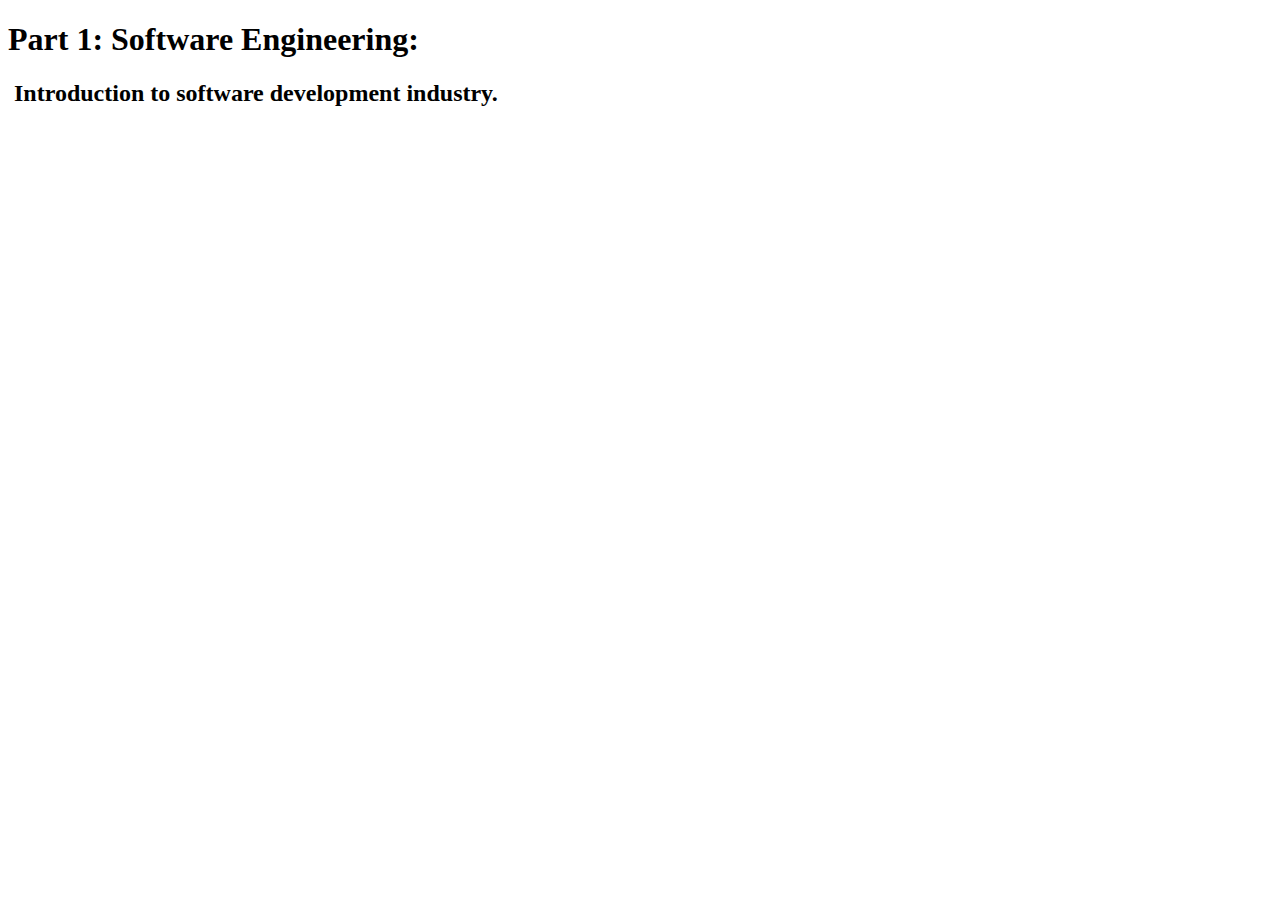
==== index.html @ f9f43bd2 "stuyff" ====
<!DOCTYPE html>
<html lang="en">
  <head>
    <meta charset="UTF-8" />
    <meta name="viewport" content="width=device-width, initial-scale=1.0" />
    <title>Document</title>
  </head>
  <body>
    <!-- Part 1: Software Engineering 6 hrs. -->
    <div>
      <h1>Part 1: Software Engineering: </h1>
      <h2>&nbsp;Introduction to software development industry.</h2>
  </body>
</html>
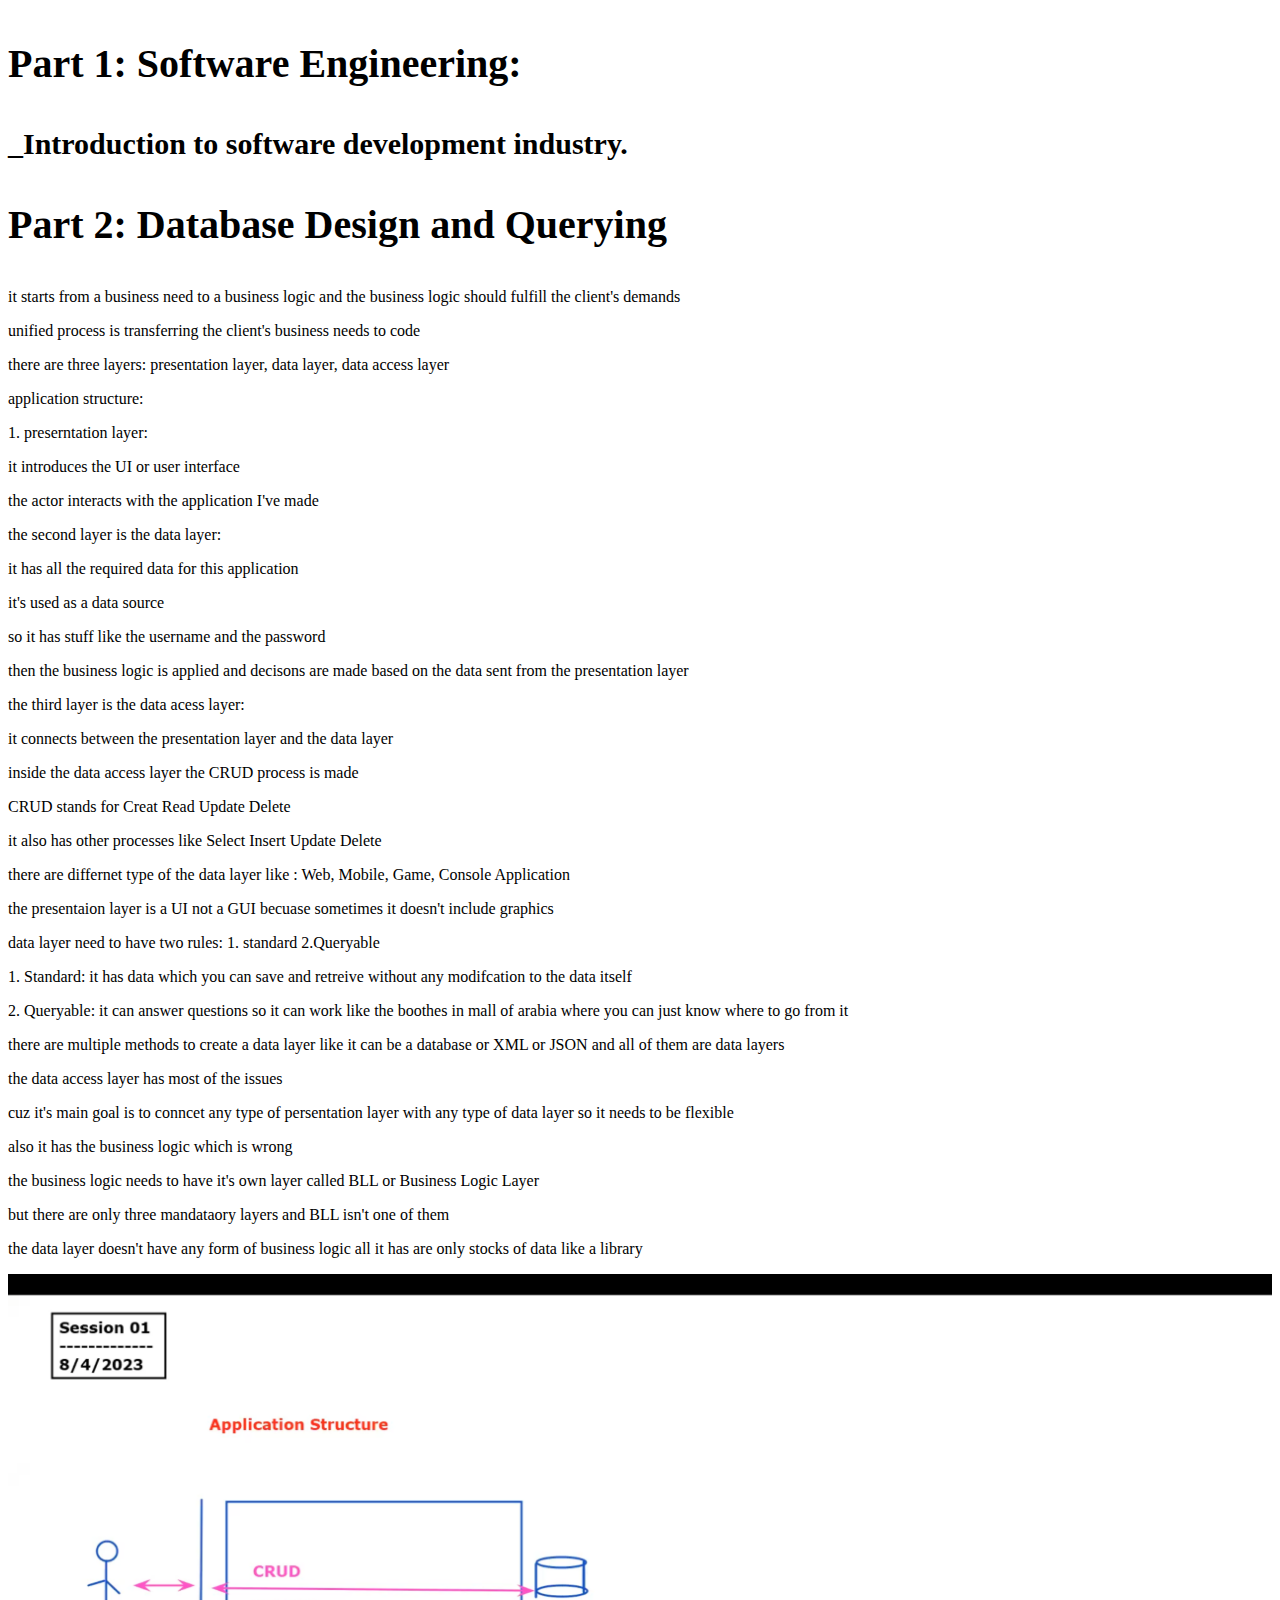
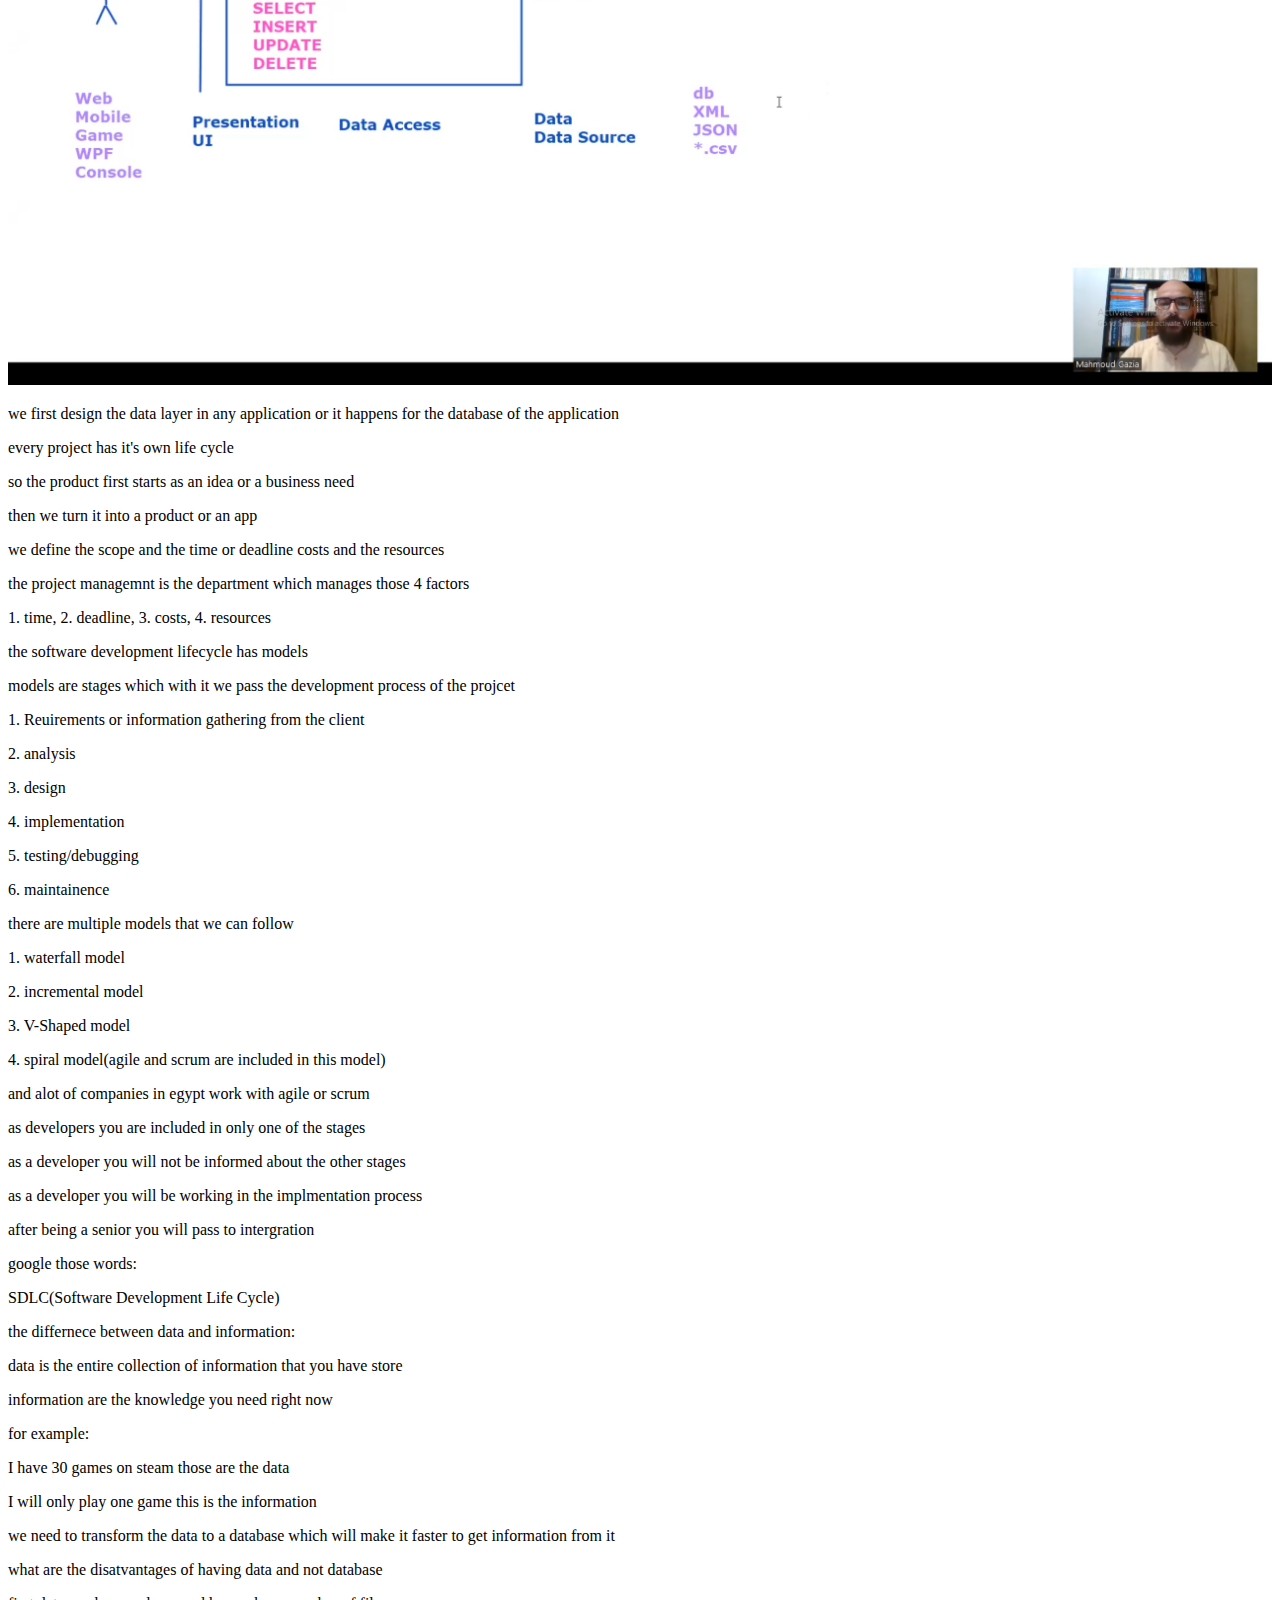
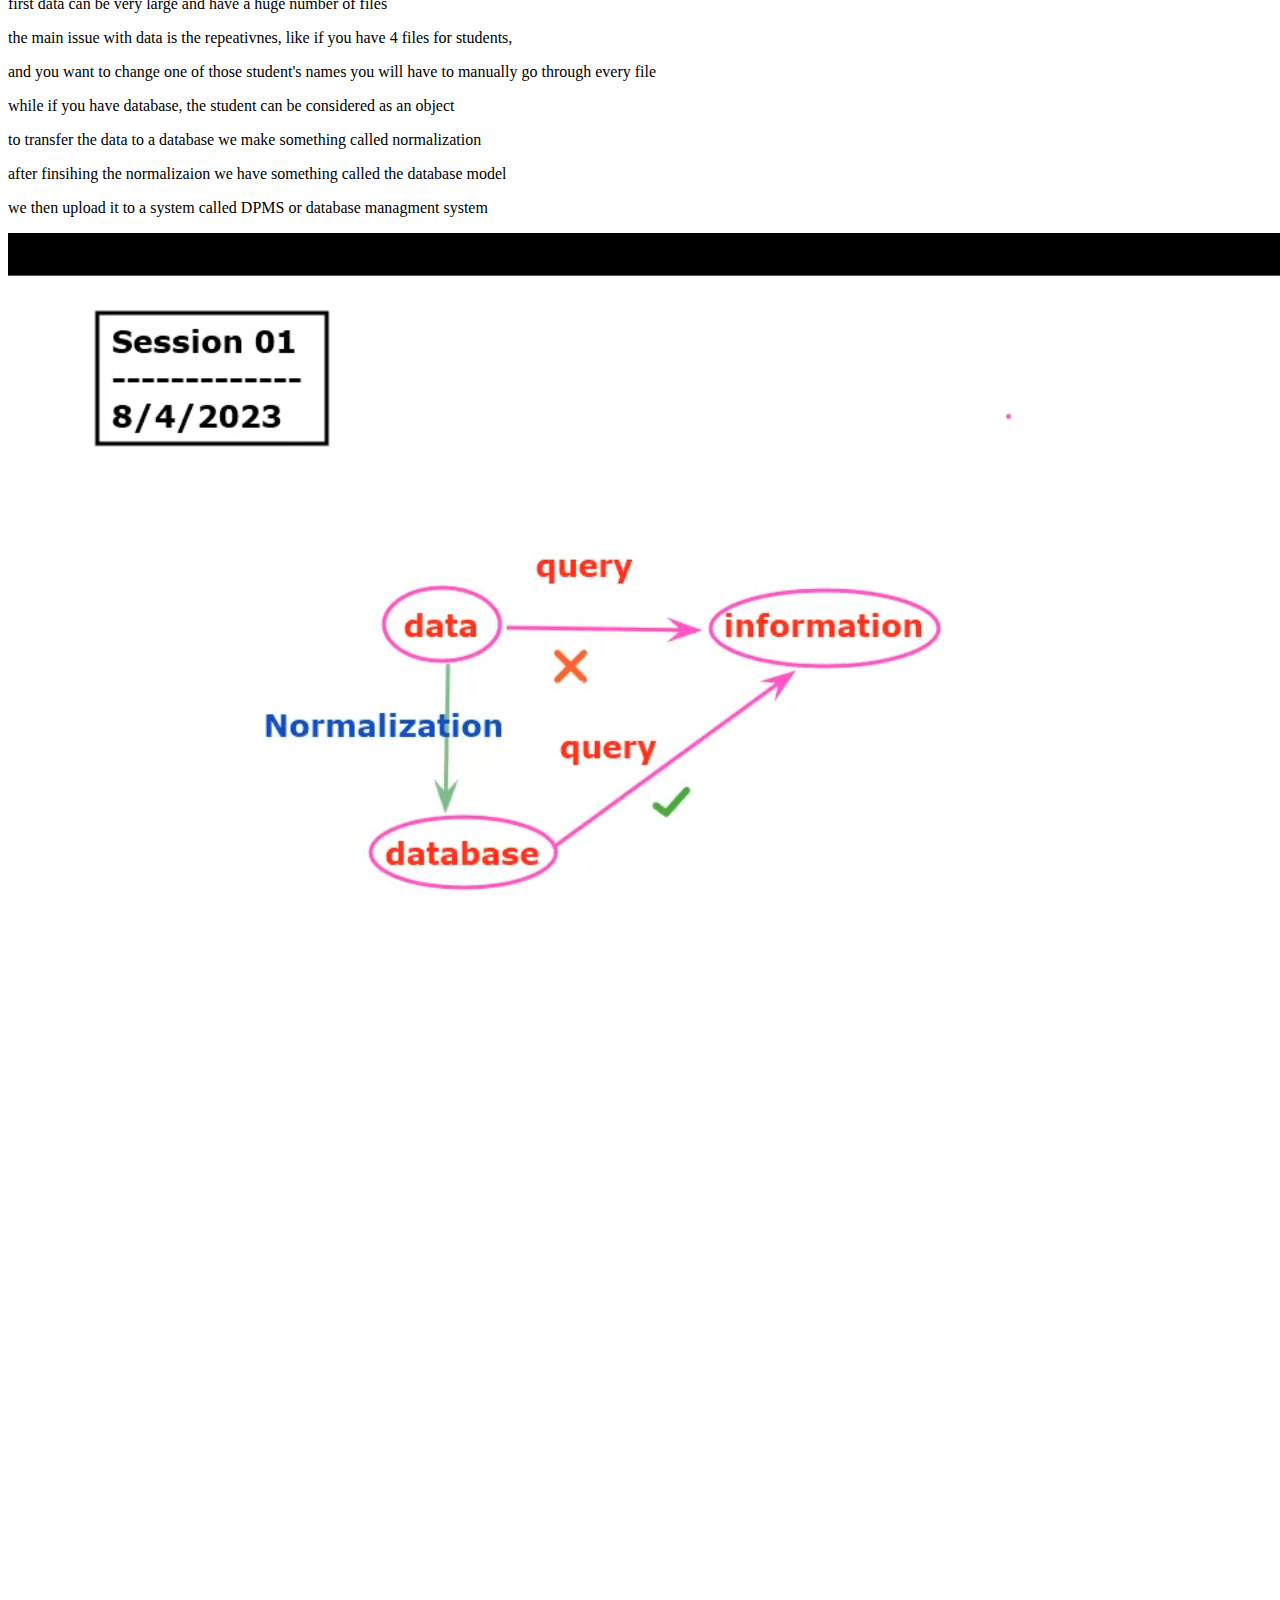
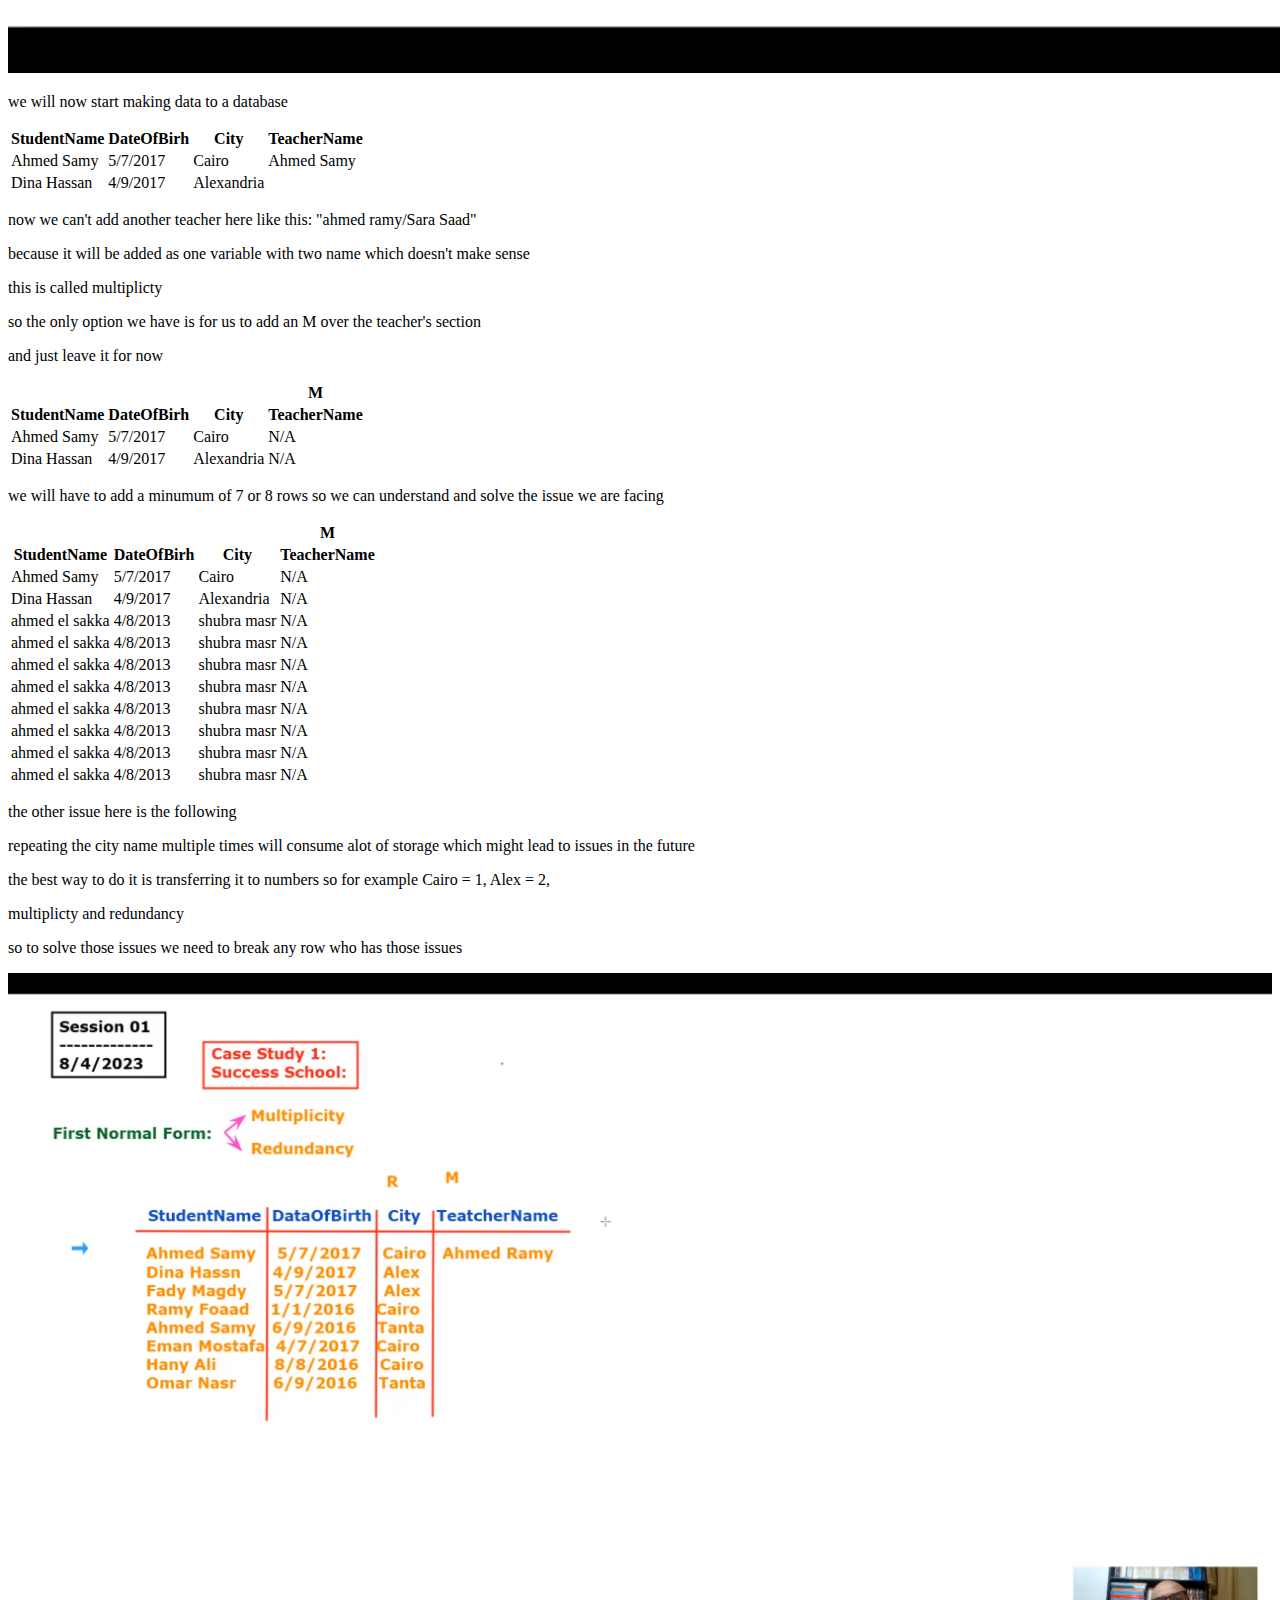
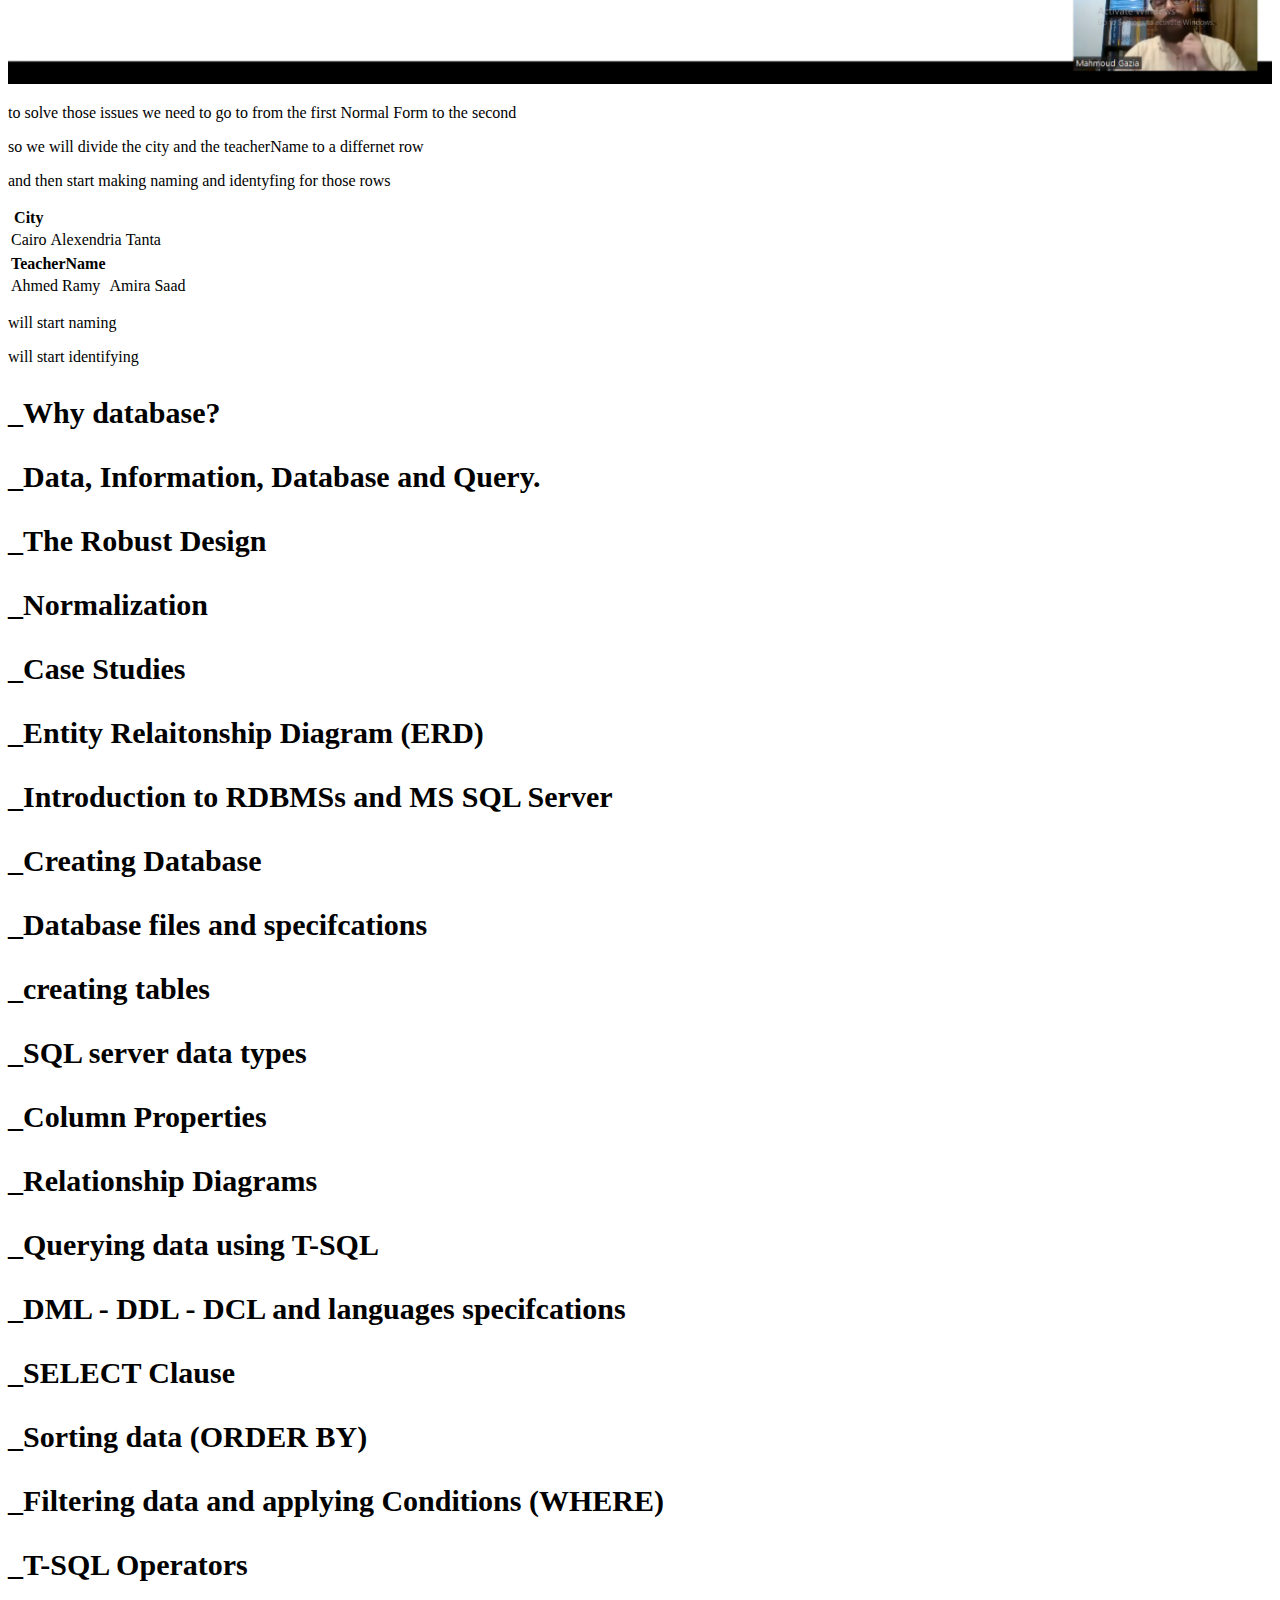
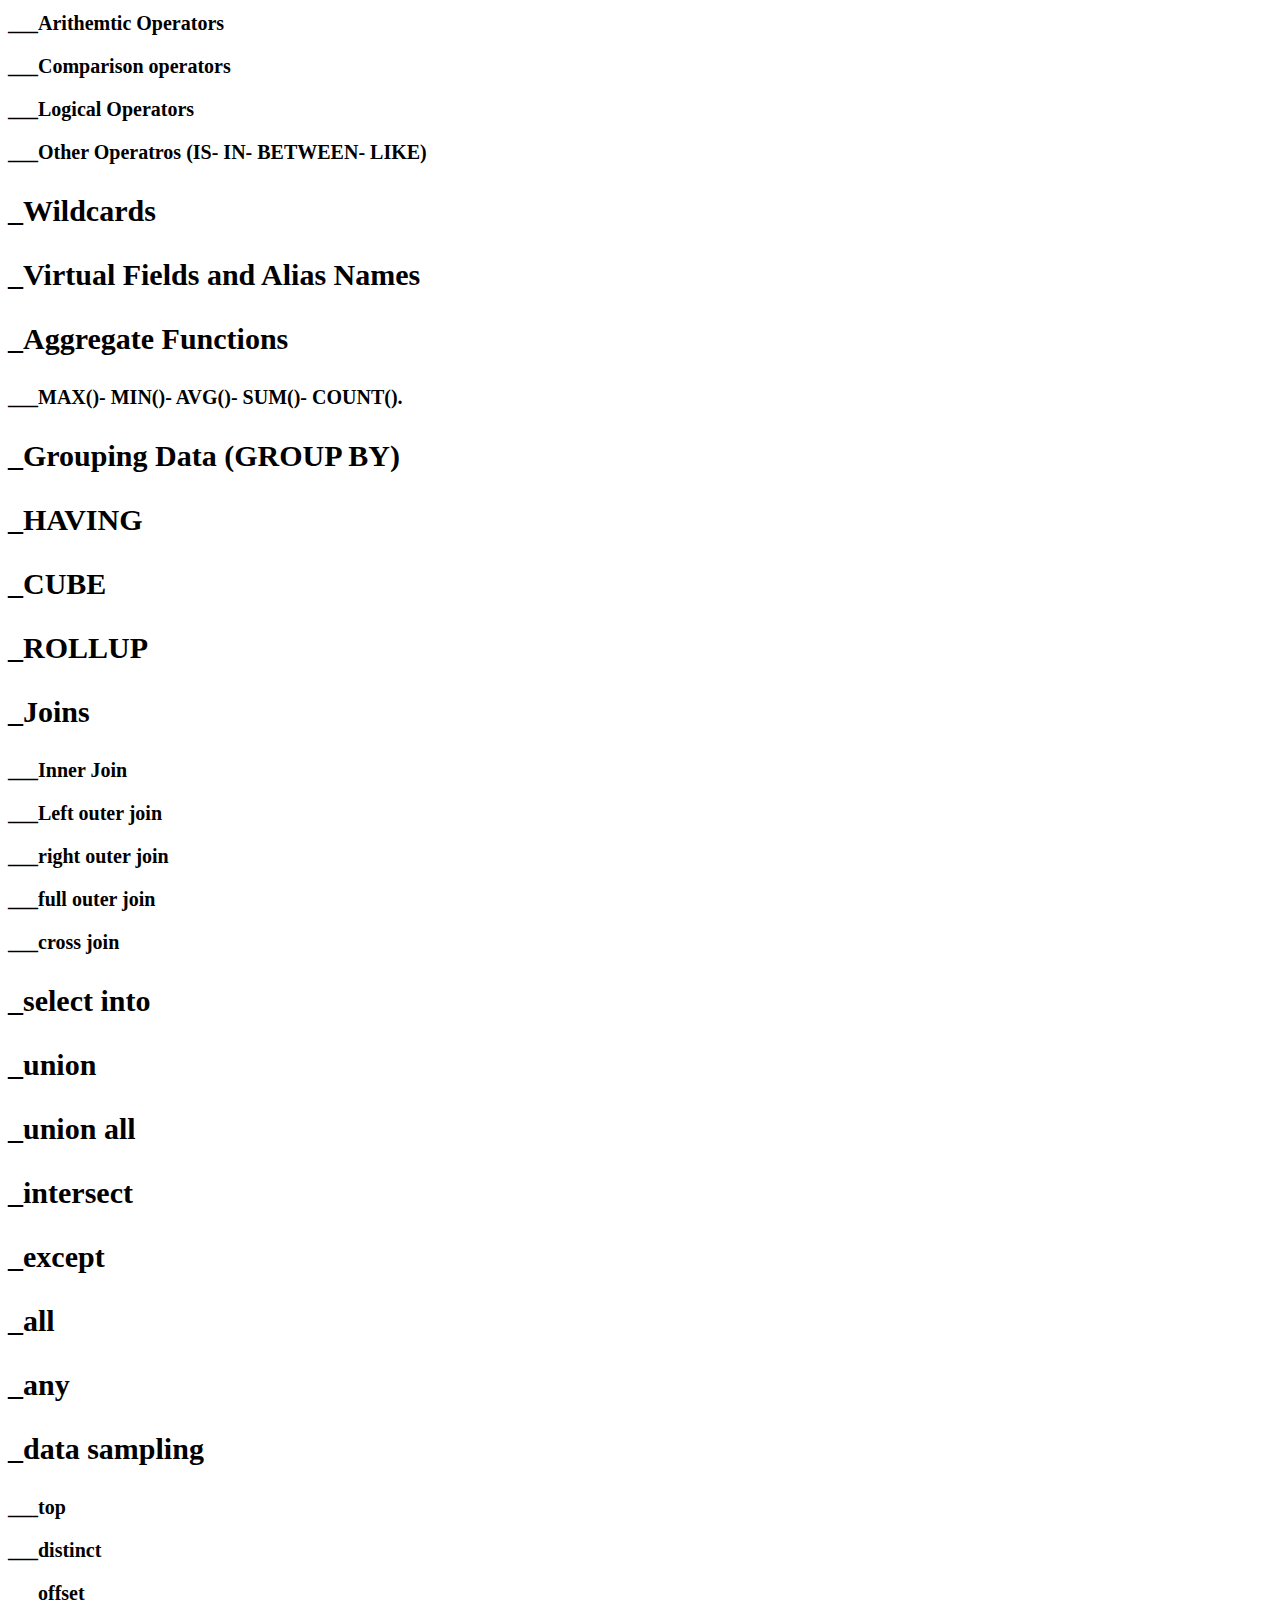
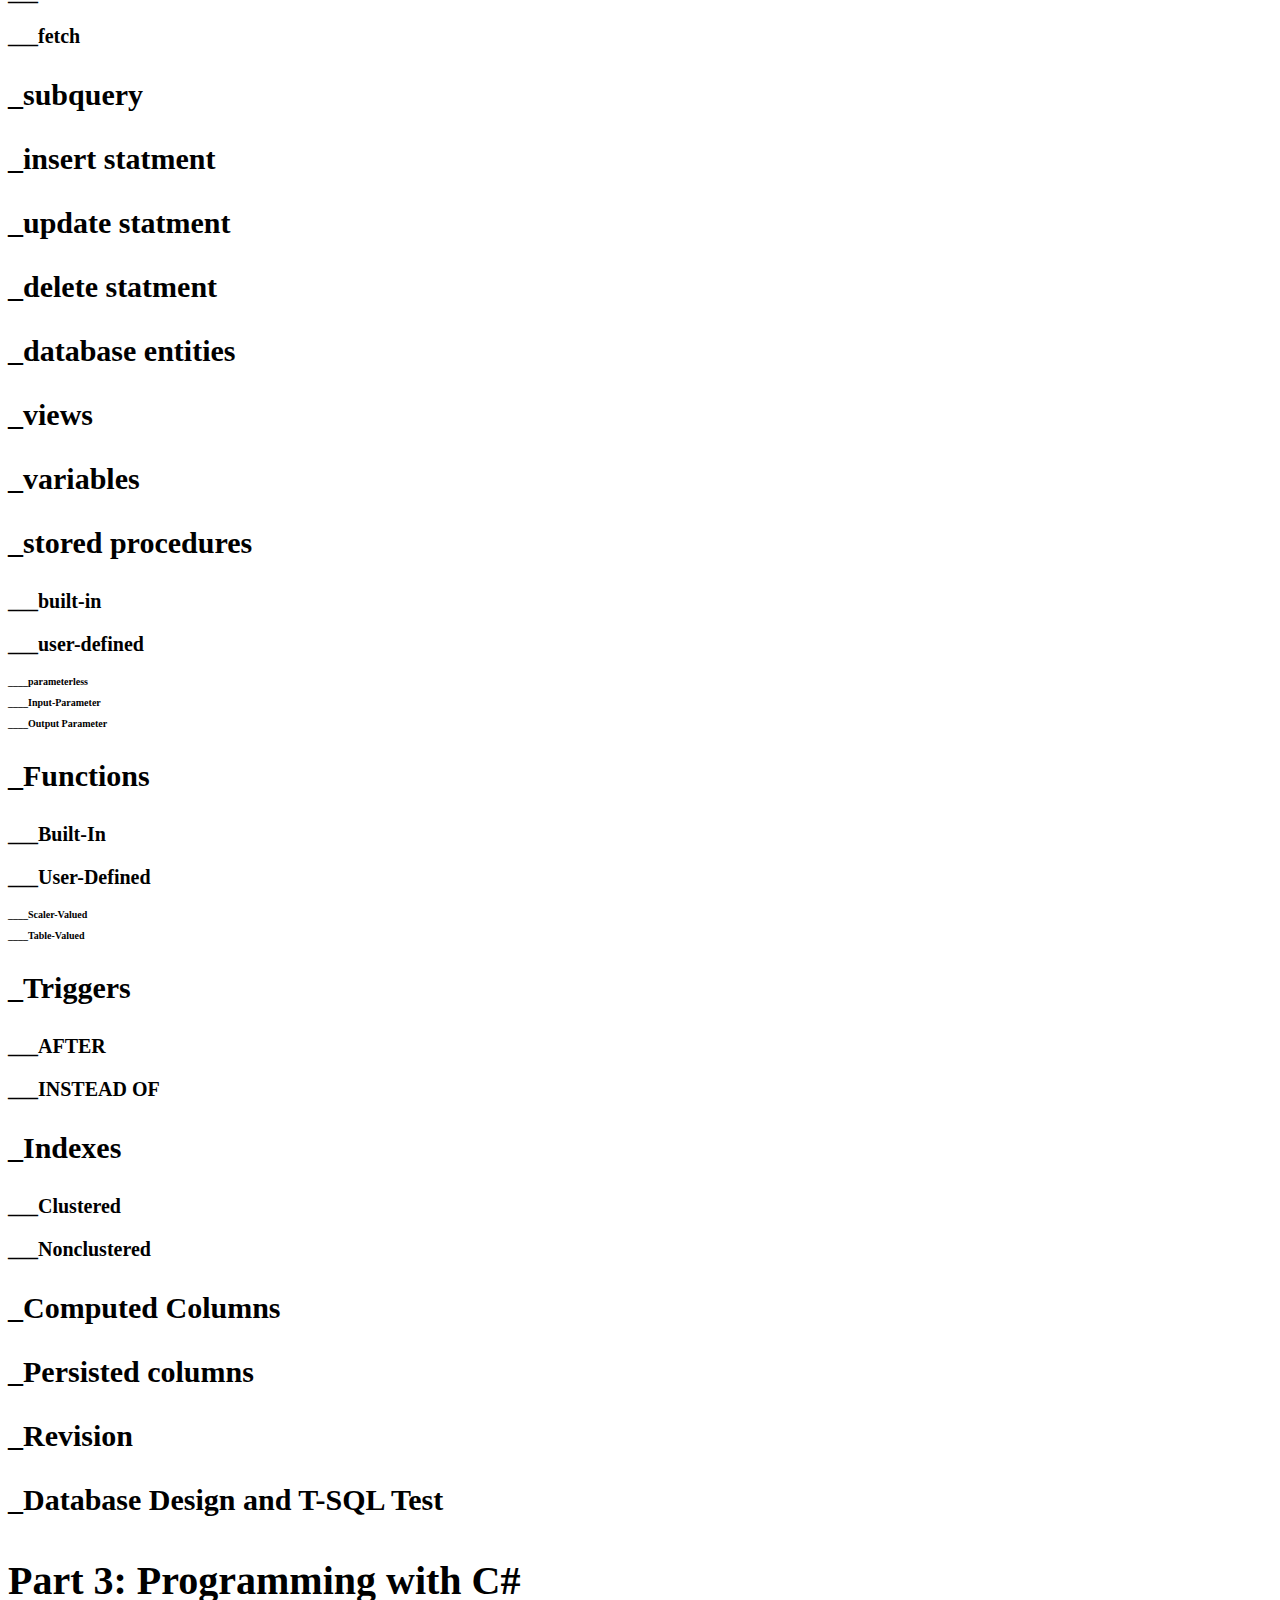
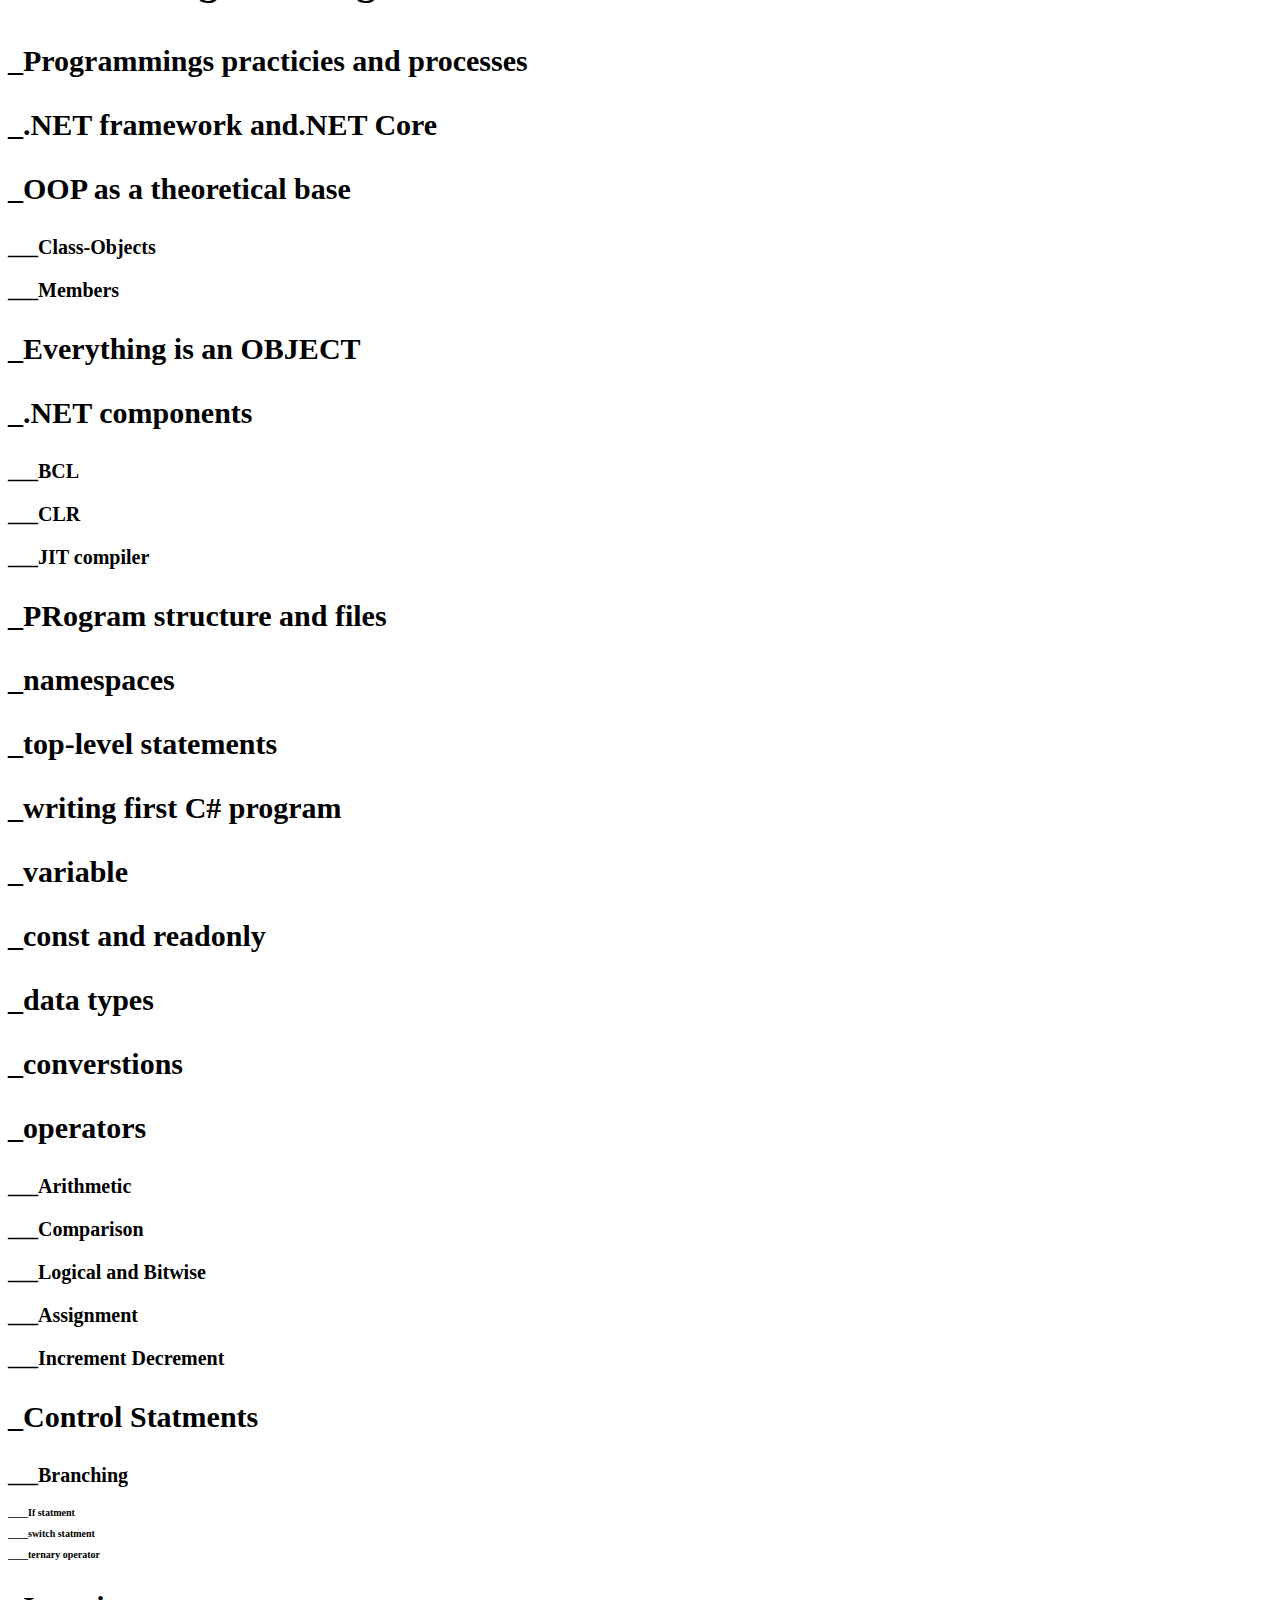
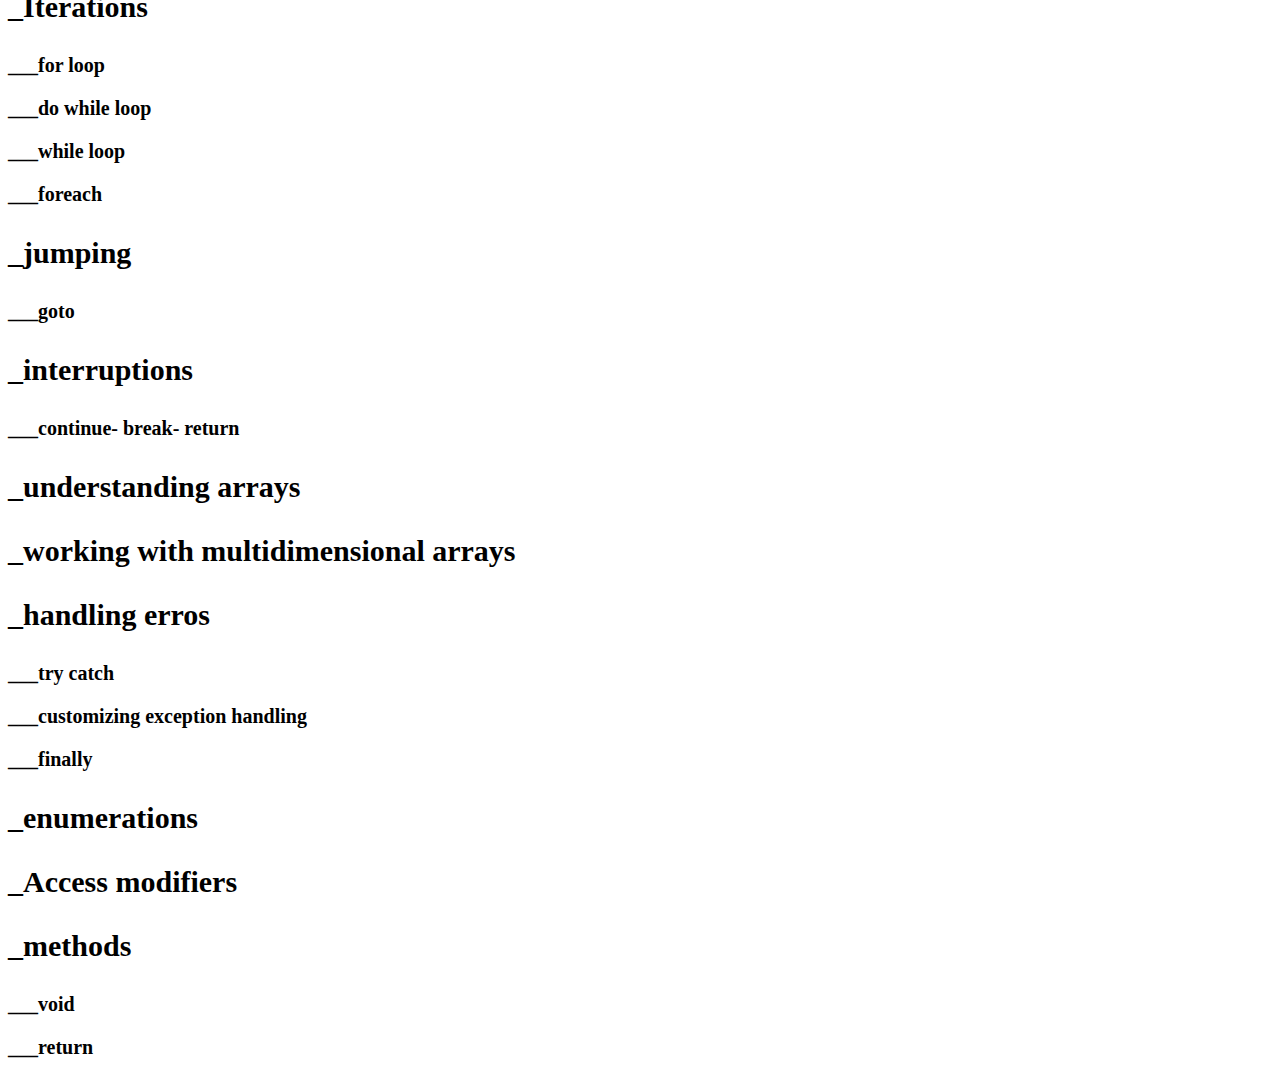
==== commit eccbb8eb: "LEC 2 DONEEE" ====
--- a/index.html
+++ b/index.html
@@ -1,14 +1,380 @@
 <!DOCTYPE html>
 <html lang="en">
-  <head>
-    <meta charset="UTF-8" />
-    <meta name="viewport" content="width=device-width, initial-scale=1.0" />
+
+<head>
+    <meta charset="UTF-8"/>
+    <meta name="viewport" content="width=device-width, initial-scale=1.0"/>
+    <link rel="stylesheet" href="style.css">
     <title>Document</title>
-  </head>
-  <body>
-    <!-- Part 1: Software Engineering 6 hrs. -->
-    <div>
-      <h1>Part 1: Software Engineering: </h1>
-      <h2>&nbsp;Introduction to software development industry.</h2>
-  </body>
-</html>
+</head>
+
+<body>
+<p class="h1">Part 1: Software Engineering:</p class="h1">
+<p class="h2">_Introduction to software development industry.</h2>
+<p class="h1">Part 2: Database Design and Querying</h1>
+<p>it starts from a business need to a business logic and the business logic should fulfill the client's demands</p>
+<p>unified process is transferring the client's business needs to code</p>
+<p>there are three layers: presentation layer, data layer, data access layer </p>
+<p>application structure: </p>
+<p>1. preserntation layer: </p>
+<p>it introduces the UI or user interface</p>
+<p>the actor interacts with the application I've made</p>
+<p>the second layer is the data layer: </p>
+<p>it has all the required data for this application</p>
+<p>it's used as a data source</p>
+<p>so it has stuff like the username and the password</p>
+<p>then the business logic is applied and decisons are made based on the data sent from the presentation layer</p>
+<p>the third layer is the data acess layer: </p>
+<p>it connects between the presentation layer and the data layer</p>
+<p>inside the data access layer the CRUD process is made</p>
+<p> CRUD stands for Creat Read Update Delete</p>
+<p>it also has other processes like Select Insert Update Delete</p>
+<p>there are differnet type of the data layer like : Web, Mobile, Game, Console Application</p>
+<p>the presentaion layer is a UI not a GUI becuase sometimes it doesn't include graphics</p>
+<p>data layer need to have two rules: 1. standard 2.Queryable</p>
+<p>1. Standard: it has data which you can save and retreive without any modifcation to the data itself</p>
+<p>2. Queryable: it can answer questions so it can work like the boothes in mall of arabia where you can just know
+    where
+    to go from it </p>
+<p> there are multiple methods to create a data layer like it can be a database or XML or JSON and all of them are
+    data
+    layers</p>
+<p>the data access layer has most of the issues </p>
+<p>cuz it's main goal is to conncet any type of persentation layer with any type of data layer so it needs to be
+    flexible</p>
+<p>also it has the business logic which is wrong</p>
+<p>the business logic needs to have it's own layer called BLL or Business Logic Layer</p>
+<p>but there are only three mandataory layers and BLL isn't one of them</p>
+<p>the data layer doesn't have any form of business logic all it has are only stocks of data like a library</p>
+<img src="LEC 2 - Screenshot 1.png" alt="an image here" class="image">
+<p>we first design the data layer in any application or it happens for the database of the application </p>
+<p>every project has it's own life cycle</p>
+<p>so the product first starts as an idea or a business need </p>
+<p>then we turn it into a product or an app</p>
+<p>we define the scope and the time or deadline costs and the resources </p>
+<p>the project managemnt is the department which manages those 4 factors</p>
+<p>1. time, 2. deadline, 3. costs, 4. resources</p>
+<p>the software development lifecycle has models </p>
+<p>models are stages which with it we pass the development process of the projcet</p>
+<p>1. Reuirements or information gathering from the client</p>
+<p>2. analysis </p>
+<p>3. design</p>
+<p>4. implementation </p>
+<p>5. testing/debugging</p>
+<p>6. maintainence </p>
+<p>there are multiple models that we can follow </p>
+<p>1. waterfall model</p>
+<p>2. incremental model</p>
+<p>3. V-Shaped model </p>
+<p>4. spiral model(agile and scrum are included in this model) </p>
+<p>and alot of companies in egypt work with agile or scrum</p>
+<p>as developers you are included in only one of the stages </p>
+<p>as a developer you will not be informed about the other stages</p>
+<p>as a developer you will be working in the implmentation process</p>
+<p>after being a senior you will pass to intergration </p>
+<p>google those words: </p>
+<p>SDLC(Software Development Life Cycle)</p>
+<p> the differnece between data and information: </p>
+<p>data is the entire collection of information that you have store</p>
+<p>information are the knowledge you need right now</p>
+<p>for example: </p>
+<p>I have 30 games on steam those are the data</p>
+<p>I will only play one game this is the information</p>
+<p>we need to transform the data to a database which will make it faster to get information from it </p>
+<p>what are the disatvantages of having data and not database</p>
+<p>first data can be very large and have a huge number of files</p>
+<p> the main issue with data is the repeativnes, like if you have 4 files for students, </p>
+<p>and you want to change one of those student's names you will have to manually go through every file</p>
+<p>while if you have database, the student can be considered as an object </p>
+<p>to transfer the data to a database we make something called normalization </p>
+<p>after finsihing the normalizaion we have something called the database model</p>
+<p>we then upload it to a system called DPMS or database managment system </p>
+<img src="LEC 2 - Screenshot 2.png" alt="">
+<p>we will now start making data to a database </p>
+<table>
+    <tr>
+        <th>StudentName</th>
+        <th>DateOfBirh</th>
+        <th>City</th>
+        <th>TeacherName</th>
+    </tr>
+    <tr>
+        <td>Ahmed Samy</td>
+        <td>5/7/2017</td>
+        <td>Cairo</td>
+        <td>Ahmed Samy</td>
+    </tr>
+    <tr>
+        <td>Dina Hassan</td>
+        <td>4/9/2017</td>
+        <td>Alexandria</td>
+
+    </tr>
+</table>
+<p>now we can't add another teacher here like this: "ahmed ramy/Sara Saad"</p>
+<p>because it will be added as one variable with two name which doesn't make sense</p>
+<p>this is called multiplicty</p>
+<p>so the only option we have is for us to add an M over the teacher's section </p>
+<p>and just leave it for now</p>
+<table>
+    <tr>
+        <th></th>
+        <th></th>
+        <th></th>
+        <th>M</th>
+    </tr>
+    <tr>
+        <th>StudentName</th>
+        <th>DateOfBirh</th>
+        <th>City</th>
+        <th>TeacherName</th>
+    </tr>
+    <tr>
+        <td>Ahmed Samy</td>
+        <td>5/7/2017</td>
+        <td>Cairo</td>
+        <td>N/A</td>
+    </tr>
+    <tr>
+        <td>Dina Hassan</td>
+        <td>4/9/2017</td>
+        <td>Alexandria</td>
+        <td>N/A</td>
+    </tr>
+</table>
+<p>we will have to add a minumum of 7 or 8 rows so we can understand and solve the issue we are facing</p>
+<table>
+    <tr>
+        <th></th>
+        <th></th>
+        <th></th>
+        <th>M</th>
+    </tr>
+    <tr>
+        <th>StudentName</th>
+        <th>DateOfBirh</th>
+        <th>City</th>
+        <th>TeacherName</th>
+    </tr>
+    <tr>
+        <td>Ahmed Samy</td>
+        <td>5/7/2017</td>
+        <td>Cairo</td>
+        <td>N/A</td>
+    </tr>
+    <tr>
+        <td>Dina Hassan</td>
+        <td>4/9/2017</td>
+        <td>Alexandria</td>
+        <td>N/A</td>
+    </tr>
+    <tr>
+        <td>ahmed el sakka</td>
+        <td>4/8/2013</td>
+        <td>shubra masr</td>
+        <td>N/A</td>
+    </tr>
+    <tr>
+        <td>ahmed el sakka</td>
+        <td>4/8/2013</td>
+        <td>shubra masr</td>
+        <td>N/A</td>
+    </tr>
+    <tr>
+        <td>ahmed el sakka</td>
+        <td>4/8/2013</td>
+        <td>shubra masr</td>
+        <td>N/A</td>
+    </tr>
+    <tr>
+        <td>ahmed el sakka</td>
+        <td>4/8/2013</td>
+        <td>shubra masr</td>
+        <td>N/A</td>
+    </tr>
+    <tr>
+        <td>ahmed el sakka</td>
+        <td>4/8/2013</td>
+        <td>shubra masr</td>
+        <td>N/A</td>
+    </tr>
+    <tr>
+        <td>ahmed el sakka</td>
+        <td>4/8/2013</td>
+        <td>shubra masr</td>
+        <td>N/A</td>
+    </tr>
+    <tr>
+        <td>ahmed el sakka</td>
+        <td>4/8/2013</td>
+        <td>shubra masr</td>
+        <td>N/A</td>
+    </tr>
+    <tr>
+        <td>ahmed el sakka</td>
+        <td>4/8/2013</td>
+        <td>shubra masr</td>
+        <td>N/A</td>
+    </tr>
+</table>
+<p>the other issue here is the following</p>
+<p>repeating the city name multiple times will consume alot of storage which might lead to issues in the future</p>
+<p>the best way to do it is transferring it to numbers so for example Cairo = 1, Alex = 2, </p>
+<p>multiplicty and redundancy</p>
+<p>so to solve those issues we need to break any row who has those issues </p>
+<img src="LEC 2 - Screenshot 3.png" alt="an image here" class="image">
+<p>to solve those issues we need to go to from the first Normal Form to the second</p>
+<p>so we will divide the city and the teacherName to a differnet row</p>
+<p>and then start making naming and identyfing for those rows</p>
+<table>
+    <tr>
+        <th>City</th>
+    </tr>
+    <tr>
+        <td>Cairo</td>
+        <td>Alexendria</td>
+        <td>Tanta</td>
+    </tr>
+</table>
+<table>
+    <tr>
+        <th>TeacherName</th>
+    </tr>
+    <tr>
+        <td>Ahmed Ramy</td>
+        <td>Amira Saad</td>
+    </tr>
+</table>
+<p>will start naming </p>
+<p>will start identifying </p>
+<!-- break -->
+<p class="h2">_Why database?</h2>
+<p class="h2">_Data, Information, Database and Query.</h2>
+<p class="h2">_The Robust Design</h2>
+<p class="h2">_Normalization</h2>
+<p class="h2">_Case Studies</h2>
+<p class="h2">_Entity Relaitonship Diagram (ERD)</h2>
+<p class="h2">_Introduction to RDBMSs and MS SQL Server</h2>
+<p class="h2">_Creating Database</h2>
+<p class="h2">_Database files and specifcations</h2>
+<p class="h2">_creating tables</h2>
+<p class="h2">_SQL server data types</h2>
+<p class="h2">_Column Properties</h2>
+<p class="h2">_Relationship Diagrams</h2>
+<p class="h2">_Querying data using T-SQL</h2>
+<p class="h2">_DML - DDL - DCL and languages specifcations</h2>
+<p class="h2">_SELECT Clause</h2>
+<p class="h2">_Sorting data (ORDER BY)</h2>
+<p class="h2">_Filtering data and applying Conditions (WHERE)</h2>
+<p class="h2">_T-SQL Operators</h2>
+<p class="h3">___Arithemtic Operators</h3>
+<p class="h3">___Comparison operators</h3>
+<p class="h3">___Logical Operators</h3>
+<p class="h3">___Other Operatros (IS- IN- BETWEEN- LIKE)</h3>
+<p class="h2">_Wildcards</h2>
+<p class="h2">_Virtual Fields and Alias Names</h2>
+<p class="h2">_Aggregate Functions</h2>
+<p class="h3">___MAX()- MIN()- AVG()- SUM()- COUNT().</h3>
+<p class="h2">_Grouping Data (GROUP BY)</h2>
+<p class="h2">_HAVING</h2>
+<p class="h2">_CUBE</h2>
+<p class="h2">_ROLLUP</h2>
+<p class="h2">_Joins</h2>
+<p class="h3">___Inner Join</h3>
+<p class="h3">___Left outer join</h3>
+<p class="h3">___right outer join</h3>
+<p class="h3">___full outer join</h3>
+<p class="h3">___cross join</h3>
+<p class="h2">_select into</h2>
+<p class="h2">_union</h2>
+<p class="h2">_union all</h2>
+<p class="h2">_intersect</h2>
+<p class="h2">_except</h2>
+<p class="h2">_all</h2>
+<p class="h2">_any</h2>
+<p class="h2">_data sampling</h2>
+<p class="h3">___top</h3>
+<p class="h3">___distinct</h3>
+<p class="h3">___offset</h3>
+<p class="h3">___fetch</h3>
+<p class="h2">_subquery</h2>
+<p class="h2">_insert statment</h2>
+<p class="h2">_update statment</h2>
+<p class="h2">_delete statment</h2>
+<p class="h2">_database entities</h2>
+<p class="h2">_views</h2>
+<p class="h2">_variables</h2>
+<p class="h2">_stored procedures</h2>
+<p class="h3">___built-in</h3>
+<p class="h3">___user-defined</h3>
+<p class="h4">____parameterless</h4>
+<p class="h4">____Input-Parameter</h4>
+<p class="h4">____Output Parameter</h4>
+<p class="h2">_Functions</h2>
+<p class="h3">___Built-In</h3>
+<p class="h3">___User-Defined</h3>
+<p class="h4">____Scaler-Valued</h4>
+<p class="h4">____Table-Valued</h4>
+<p class="h2">_Triggers</h2>
+<p class="h3">___AFTER</h3>
+<p class="h3">___INSTEAD OF</h3>
+<p class="h2">_Indexes</h2>
+<p class="h3">___Clustered</h3>
+<p class="h3">___Nonclustered</h3>
+<p class="h2">_Computed Columns</h2>
+<p class="h2">_Persisted columns</h2>
+<p class="h2">_Revision</h2>
+<p class="h2">_Database Design and T-SQL Test</h2>
+<p class="h1">Part 3: Programming with C#</h1>
+<p class="h2">_Programmings practicies and processes</h2>
+<p class="h2">_.NET framework and.NET Core</h2>
+<p class="h2">_OOP as a theoretical base</h2>
+<p class="h3">___Class-Objects</h3>
+<p class="h3">___Members</h3>
+<p class="h2">_Everything is an OBJECT</h2>
+<p class="h2">_.NET components</h2>
+<p class="h3">___BCL</h3>
+<p class="h3">___CLR</h3>
+<p class="h3">___JIT compiler</h3>
+<p class="h2">_PRogram structure and files</h2>
+<p class="h2">_namespaces</h2>
+<p class="h2">_top-level statements</h2>
+<p class="h2">_writing first C# program</h2>
+<p class="h2">_variable</h2>
+<p class="h2">_const and readonly</h2>
+<p class="h2">_data types</h2>
+<p class="h2">_converstions</h2>
+<p class="h2">_operators</h2>
+<p class="h3">___Arithmetic</h3>
+<p class="h3">___Comparison</h3>
+<p class="h3">___Logical and Bitwise</h3>
+<p class="h3">___Assignment</h3>
+<p class="h3">___Increment Decrement</h3>
+<p class="h2">_Control Statments</h2>
+<p class="h3">___Branching</h3>
+<p class="h4">____If statment</h4>
+<p class="h4">____switch statment</h4>
+<p class="h4">____ternary operator</h4>
+<p class="h2">_Iterations</h2>
+<p class="h3">___for loop</h3>
+<p class="h3">___do while loop</h3>
+<p class="h3">___while loop</h3>
+<p class="h3">___foreach</h3>
+<p class="h2">_jumping</h2>
+<p class="h3">___goto</h3>
+<p class="h2">_interruptions</h2>
+<p class="h3">___continue- break- return</h3>
+<p class="h2">_understanding arrays</h2>
+<p class="h2">_working with multidimensional arrays</h2>
+<p class="h2">_handling erros</h2>
+<p class="h3">___try catch</h3>
+<p class="h3">___customizing exception handling</h3>
+<p class="h3">___finally</h3>
+<p class="h2">_enumerations</h2>
+<p class="h2">_Access modifiers</h2>
+<p class="h2">_methods</h2>
+<p class="h3">___void</h3>
+<p class="h3">___return</h3>
+</body>
+
+</html>--- a/style.css
+++ b/style.css
@@ -0,0 +1,21 @@
+.h1 {
+  font-weight: bold;
+  font-size: 40px;
+}
+.h2 {
+  font-weight: bold;
+  font-size: 30px;
+}
+.h3 {
+  font-weight: bold;
+  font-size: 20px;
+}
+.h4 {
+  font-weight: bold;
+  font-size: 10px;
+}
+
+.image {
+  width: 100%;
+  height: auto;
+}
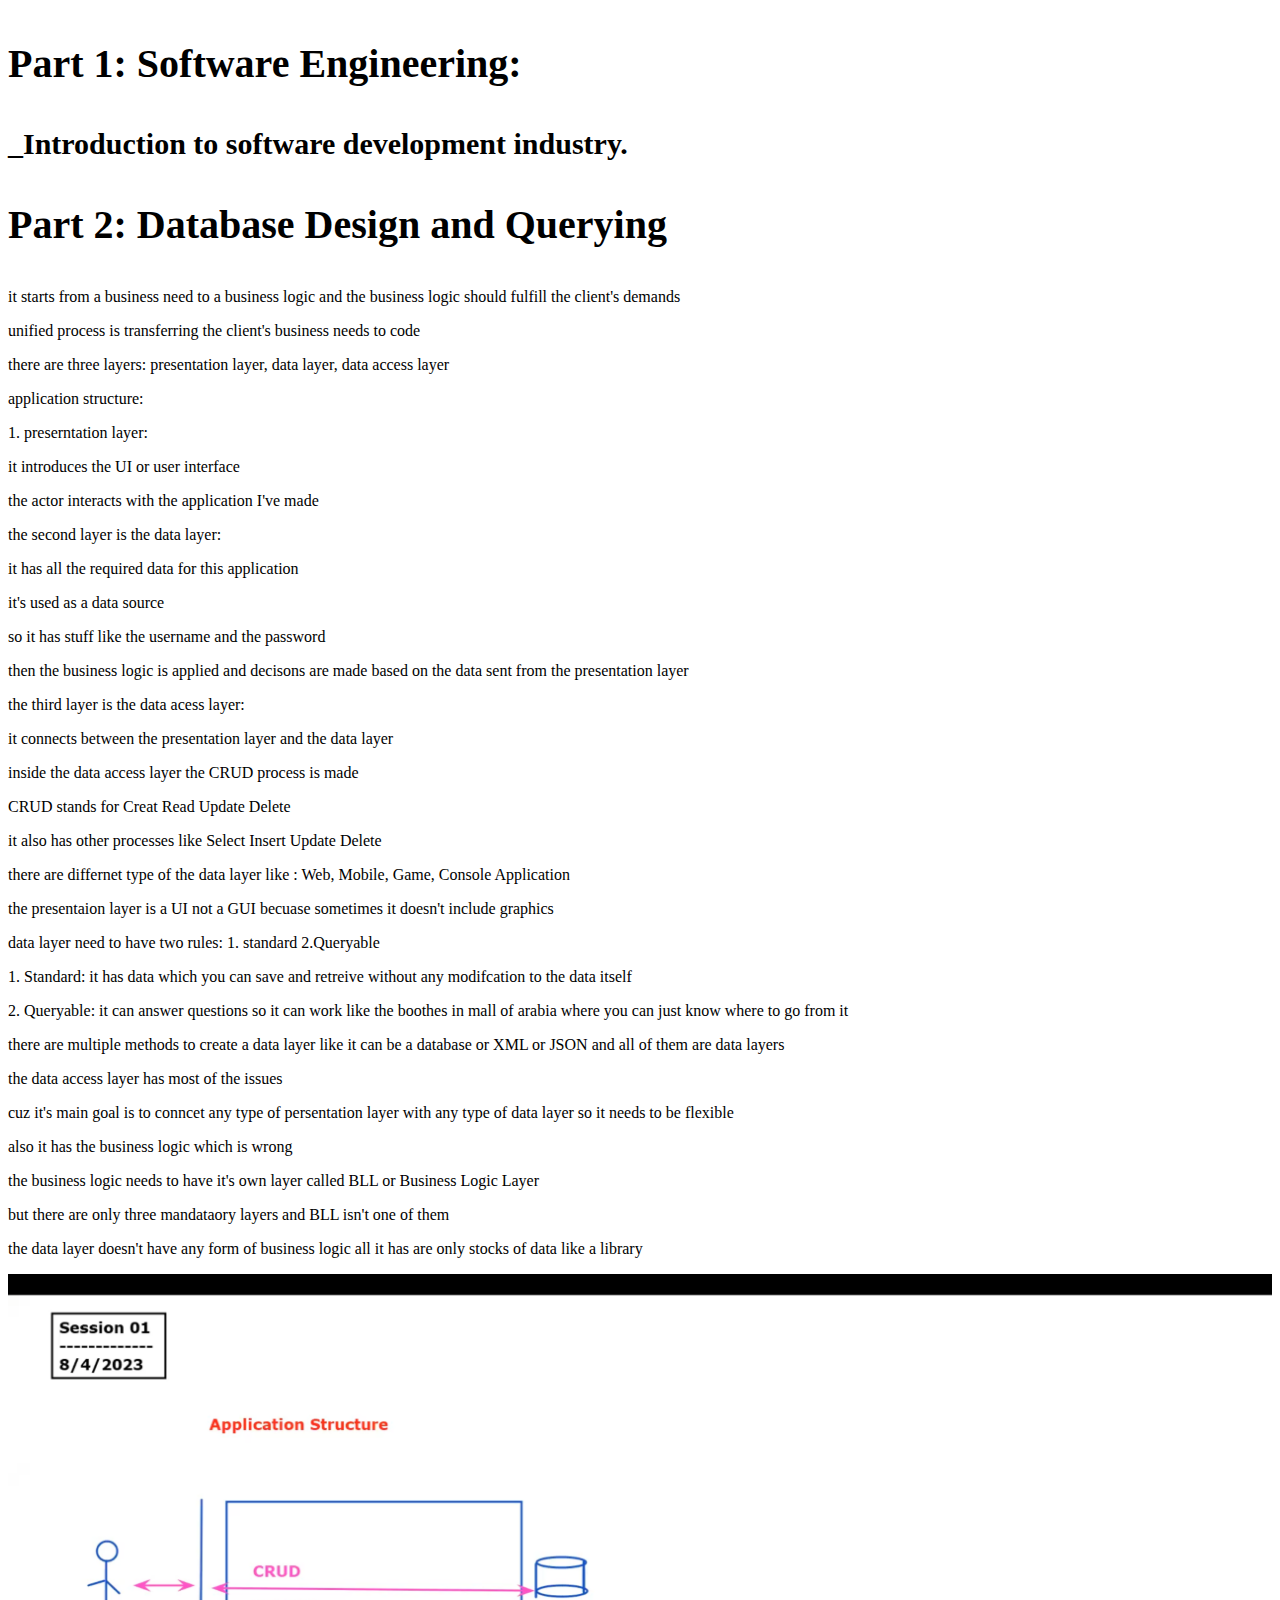
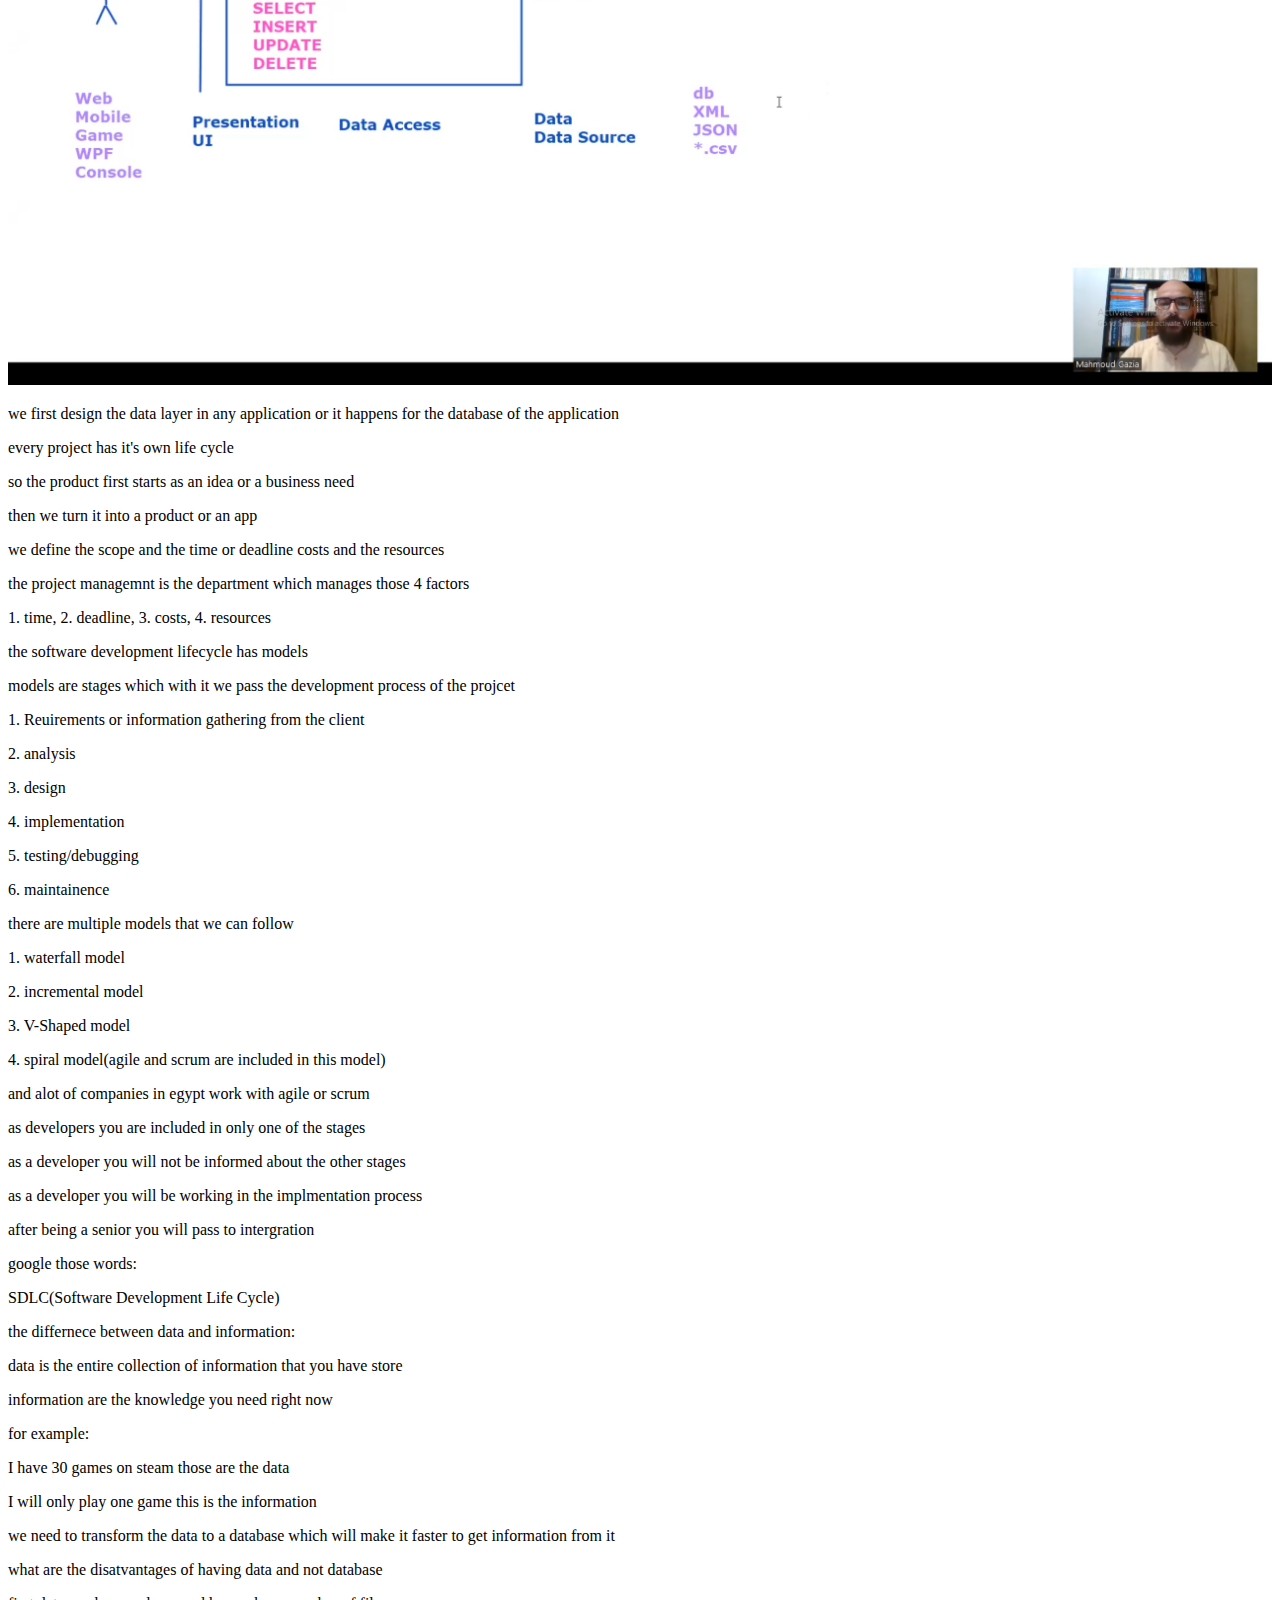
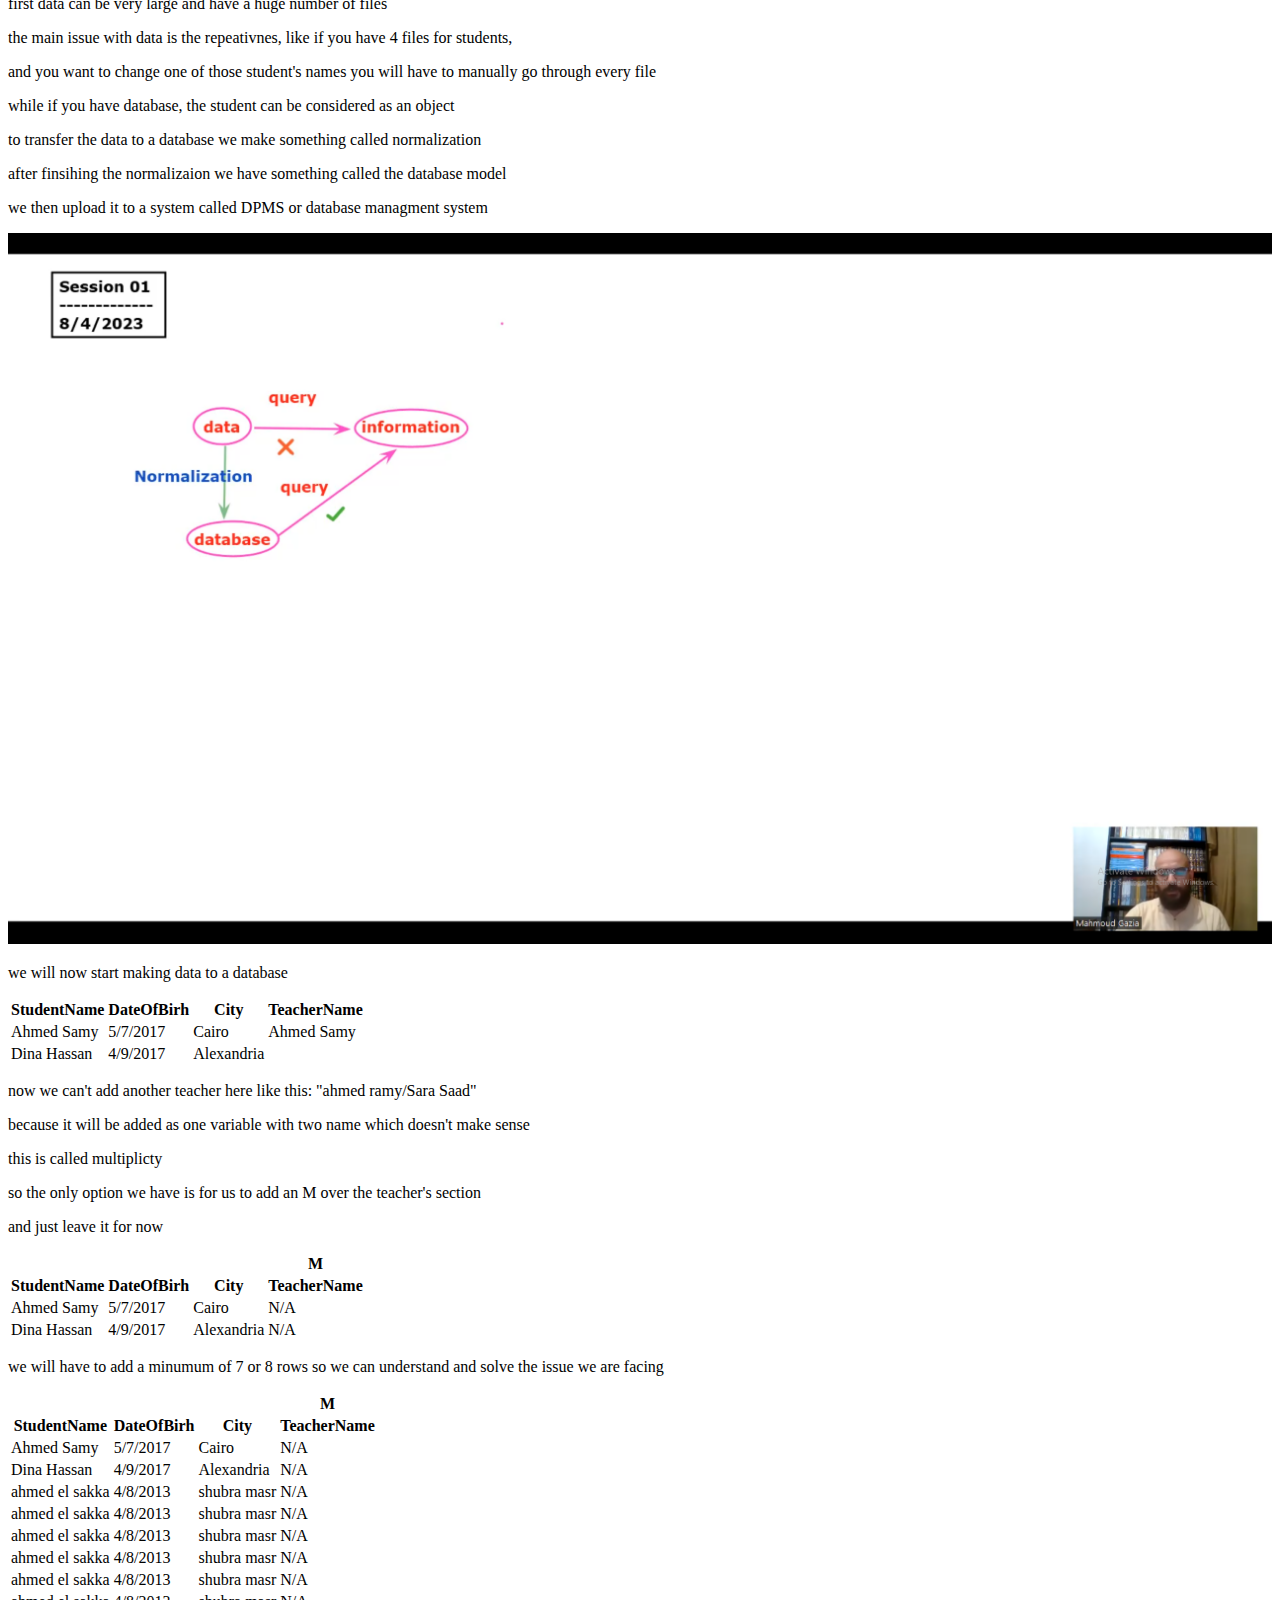
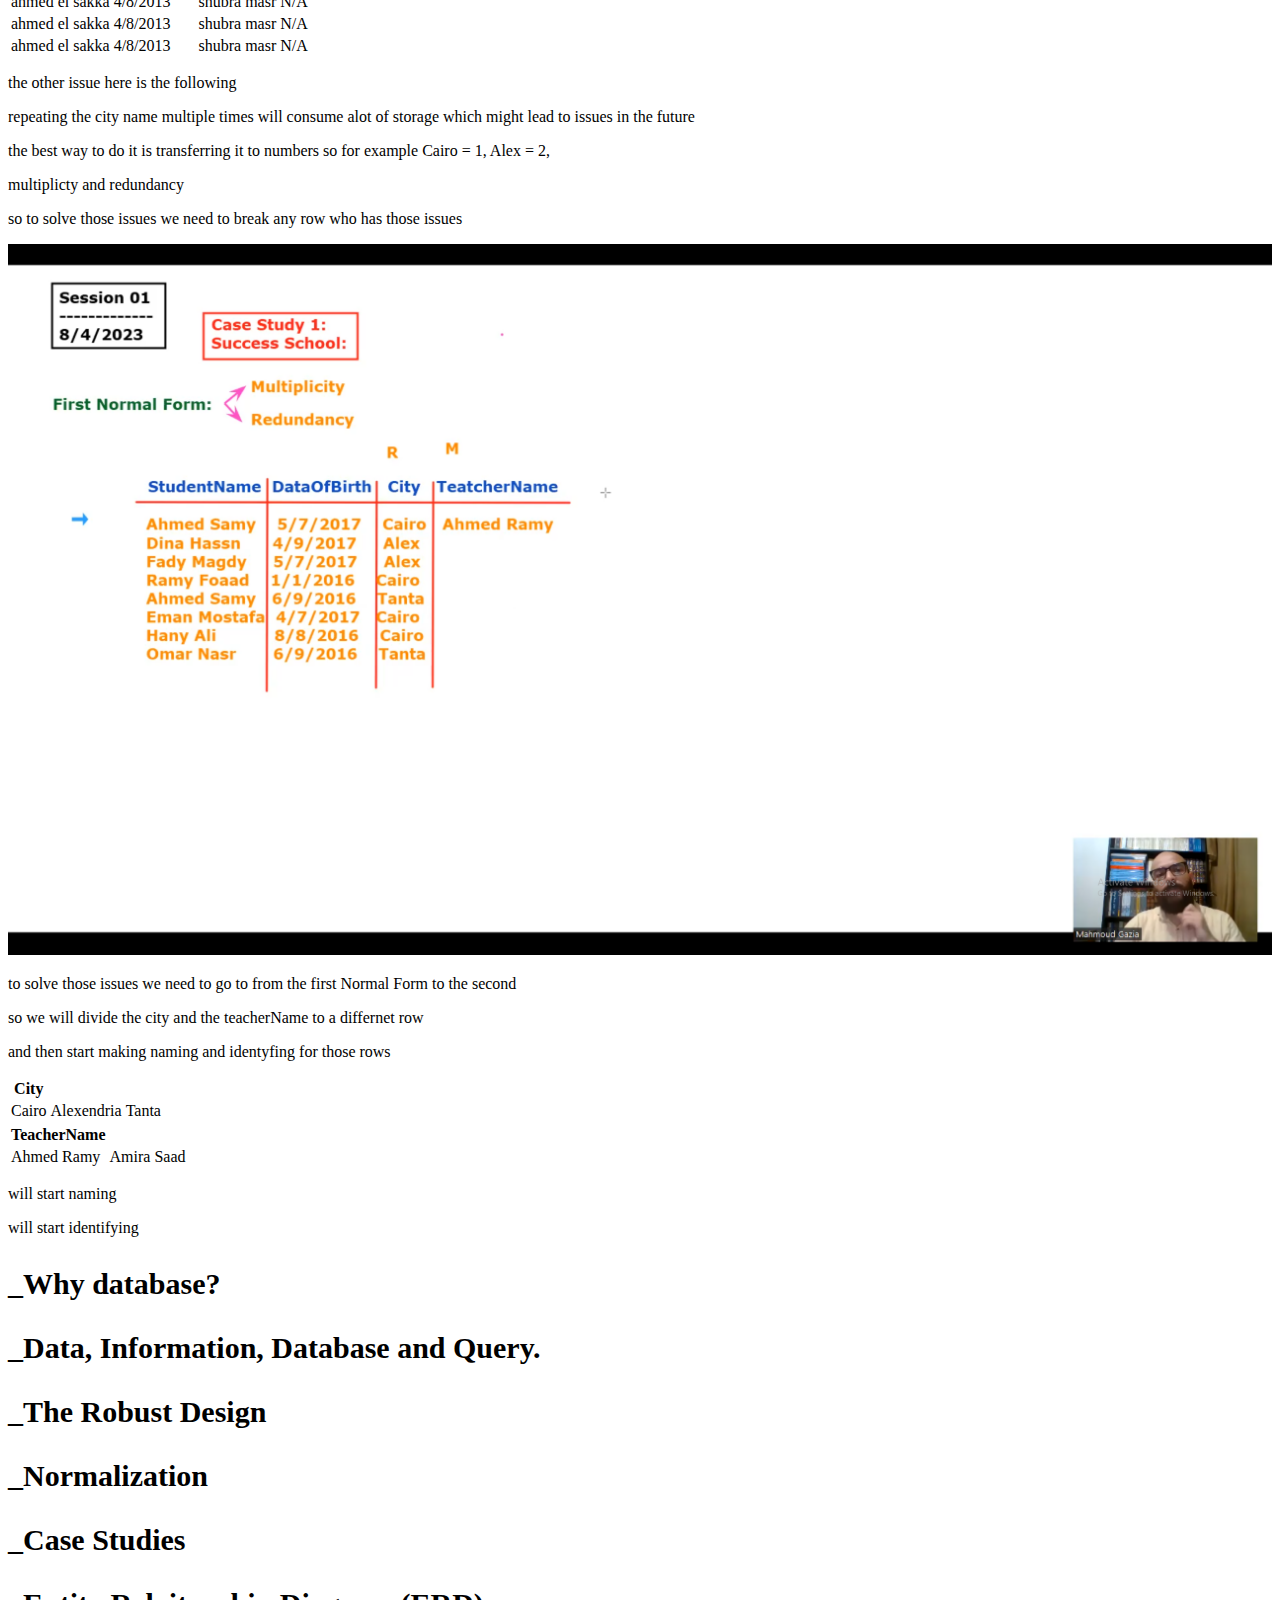
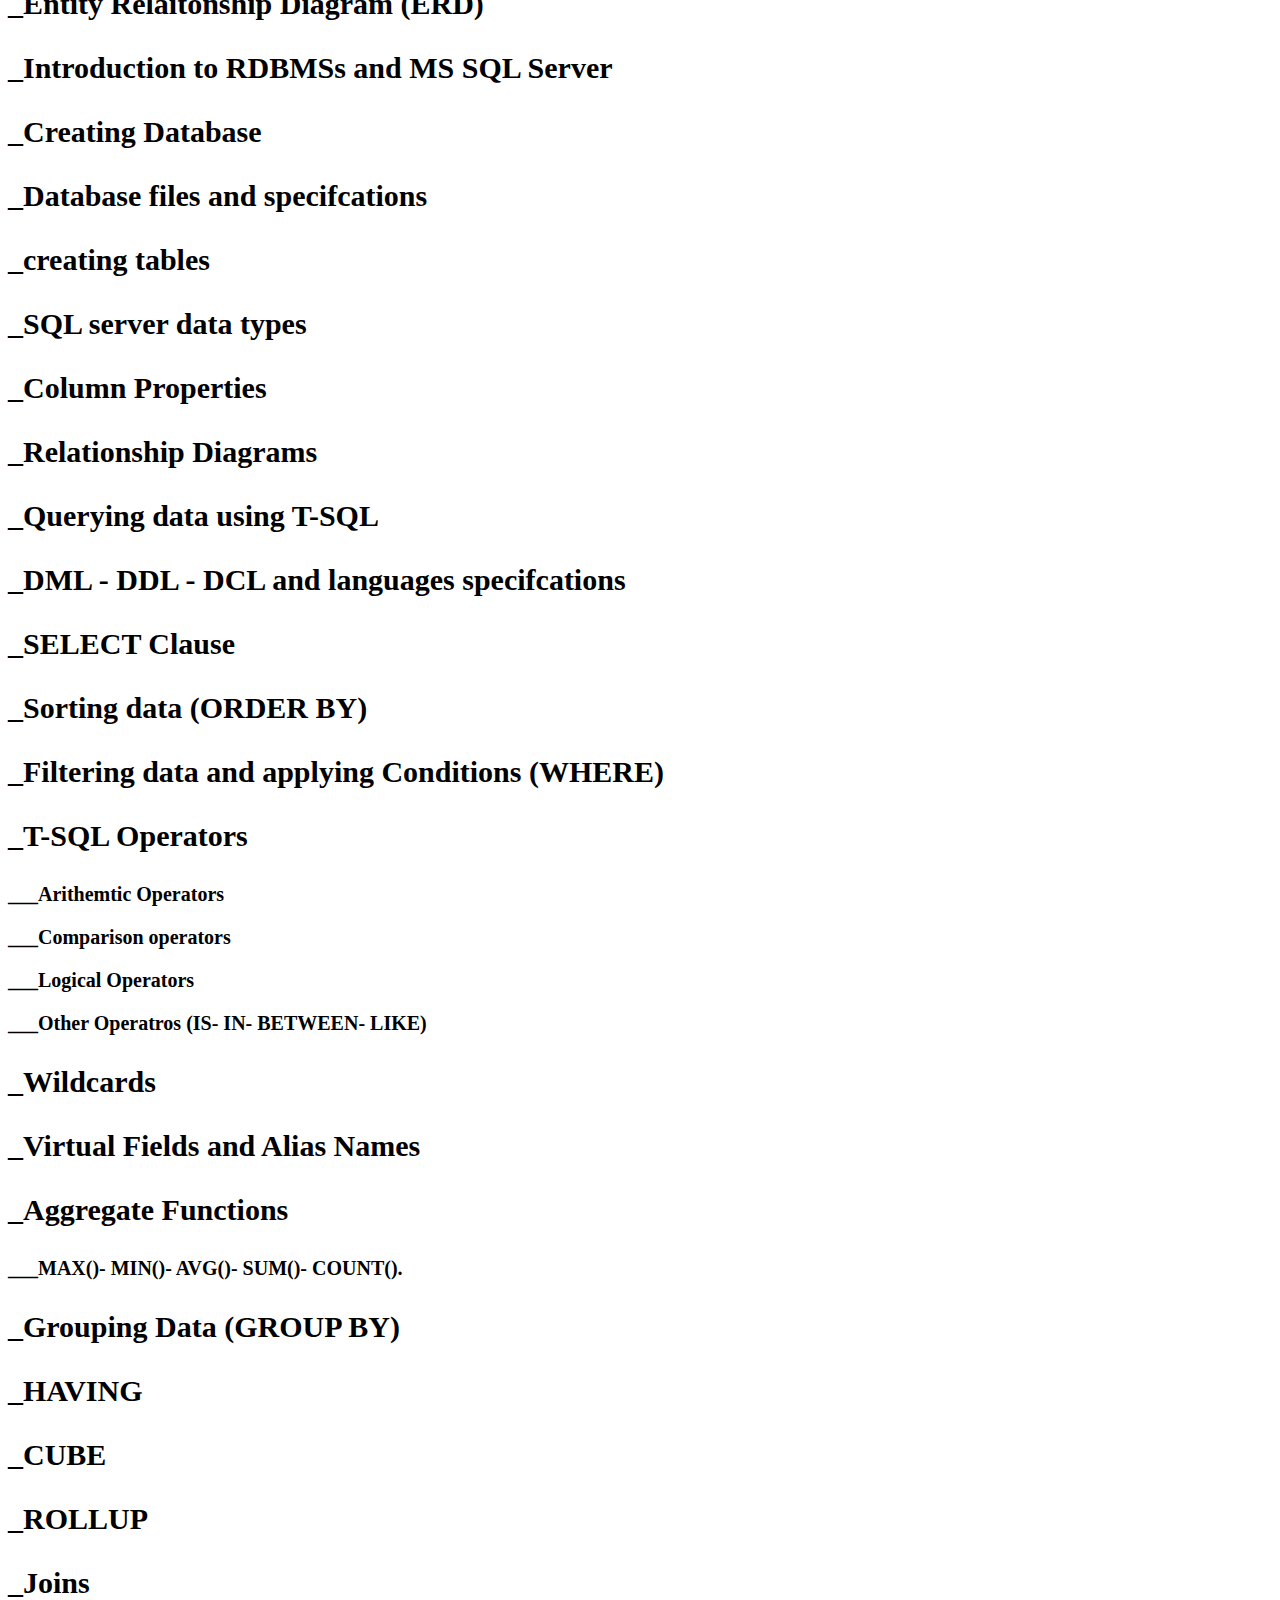
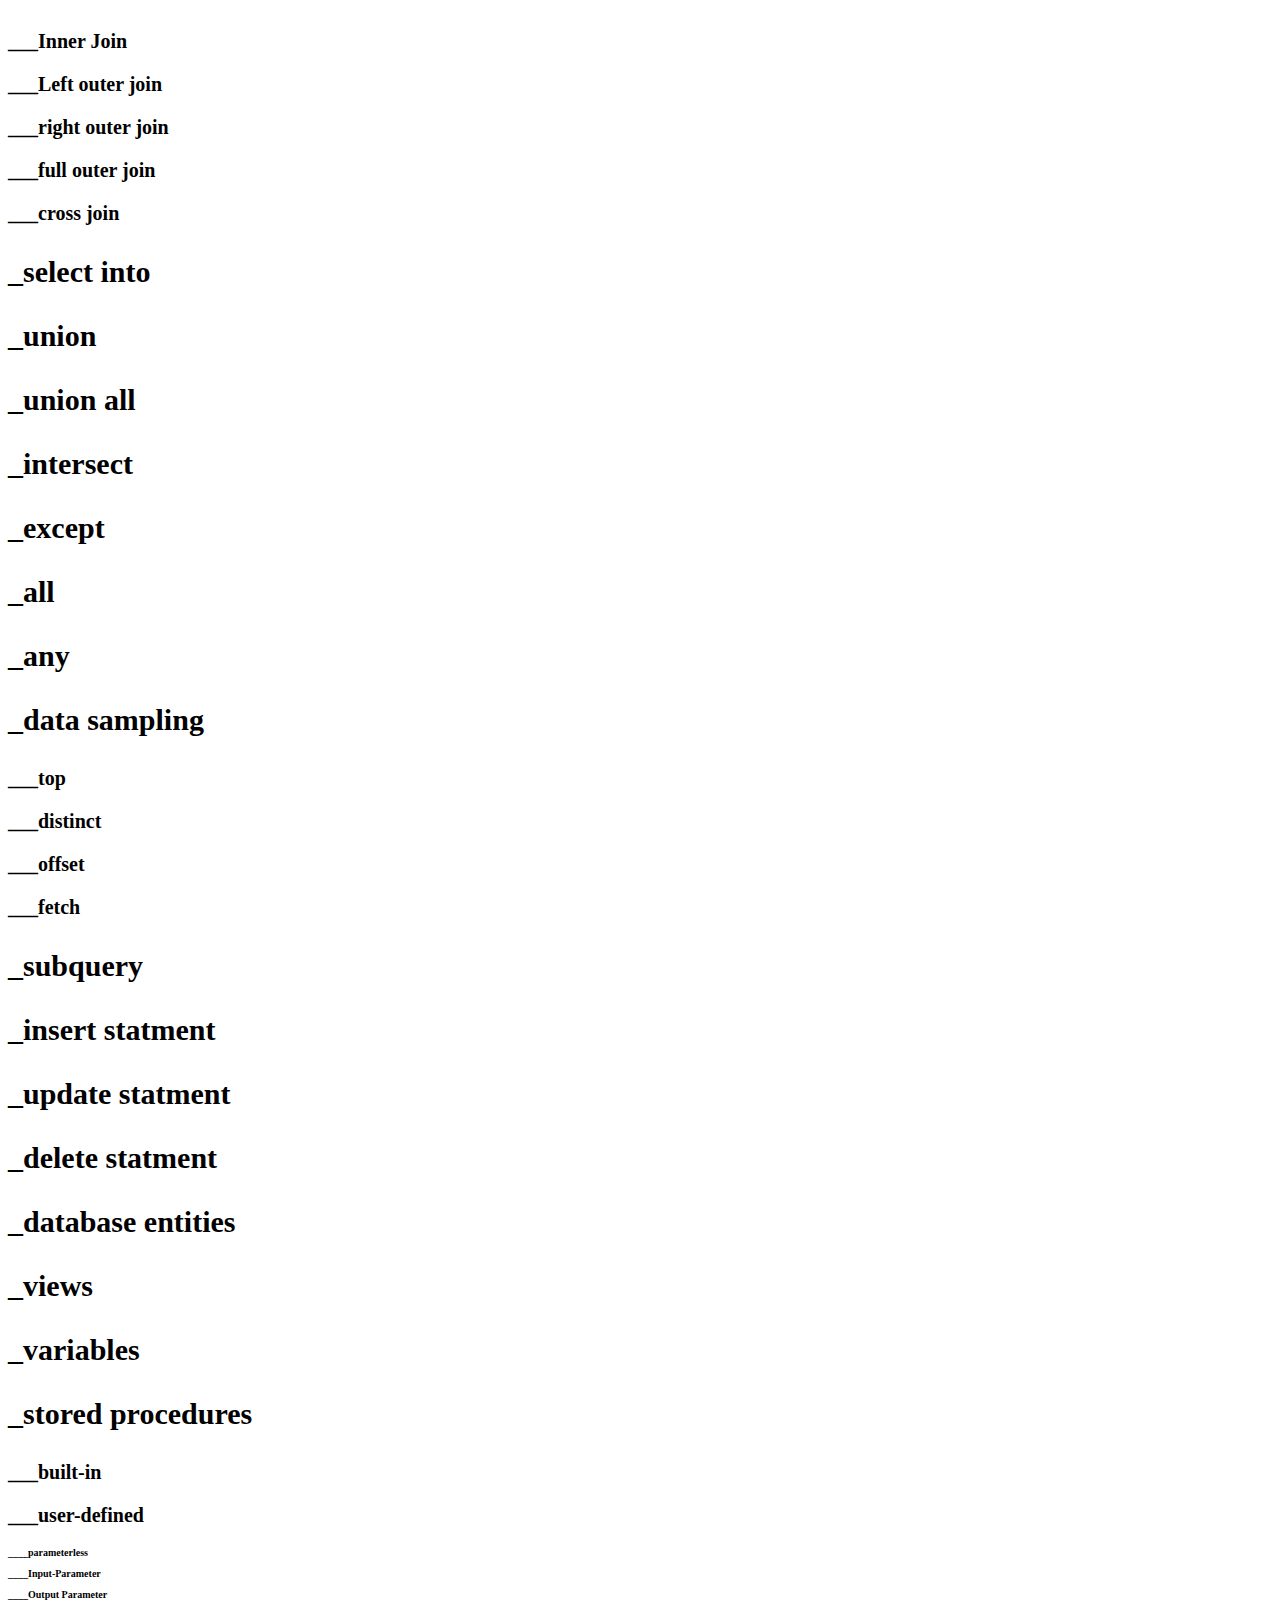
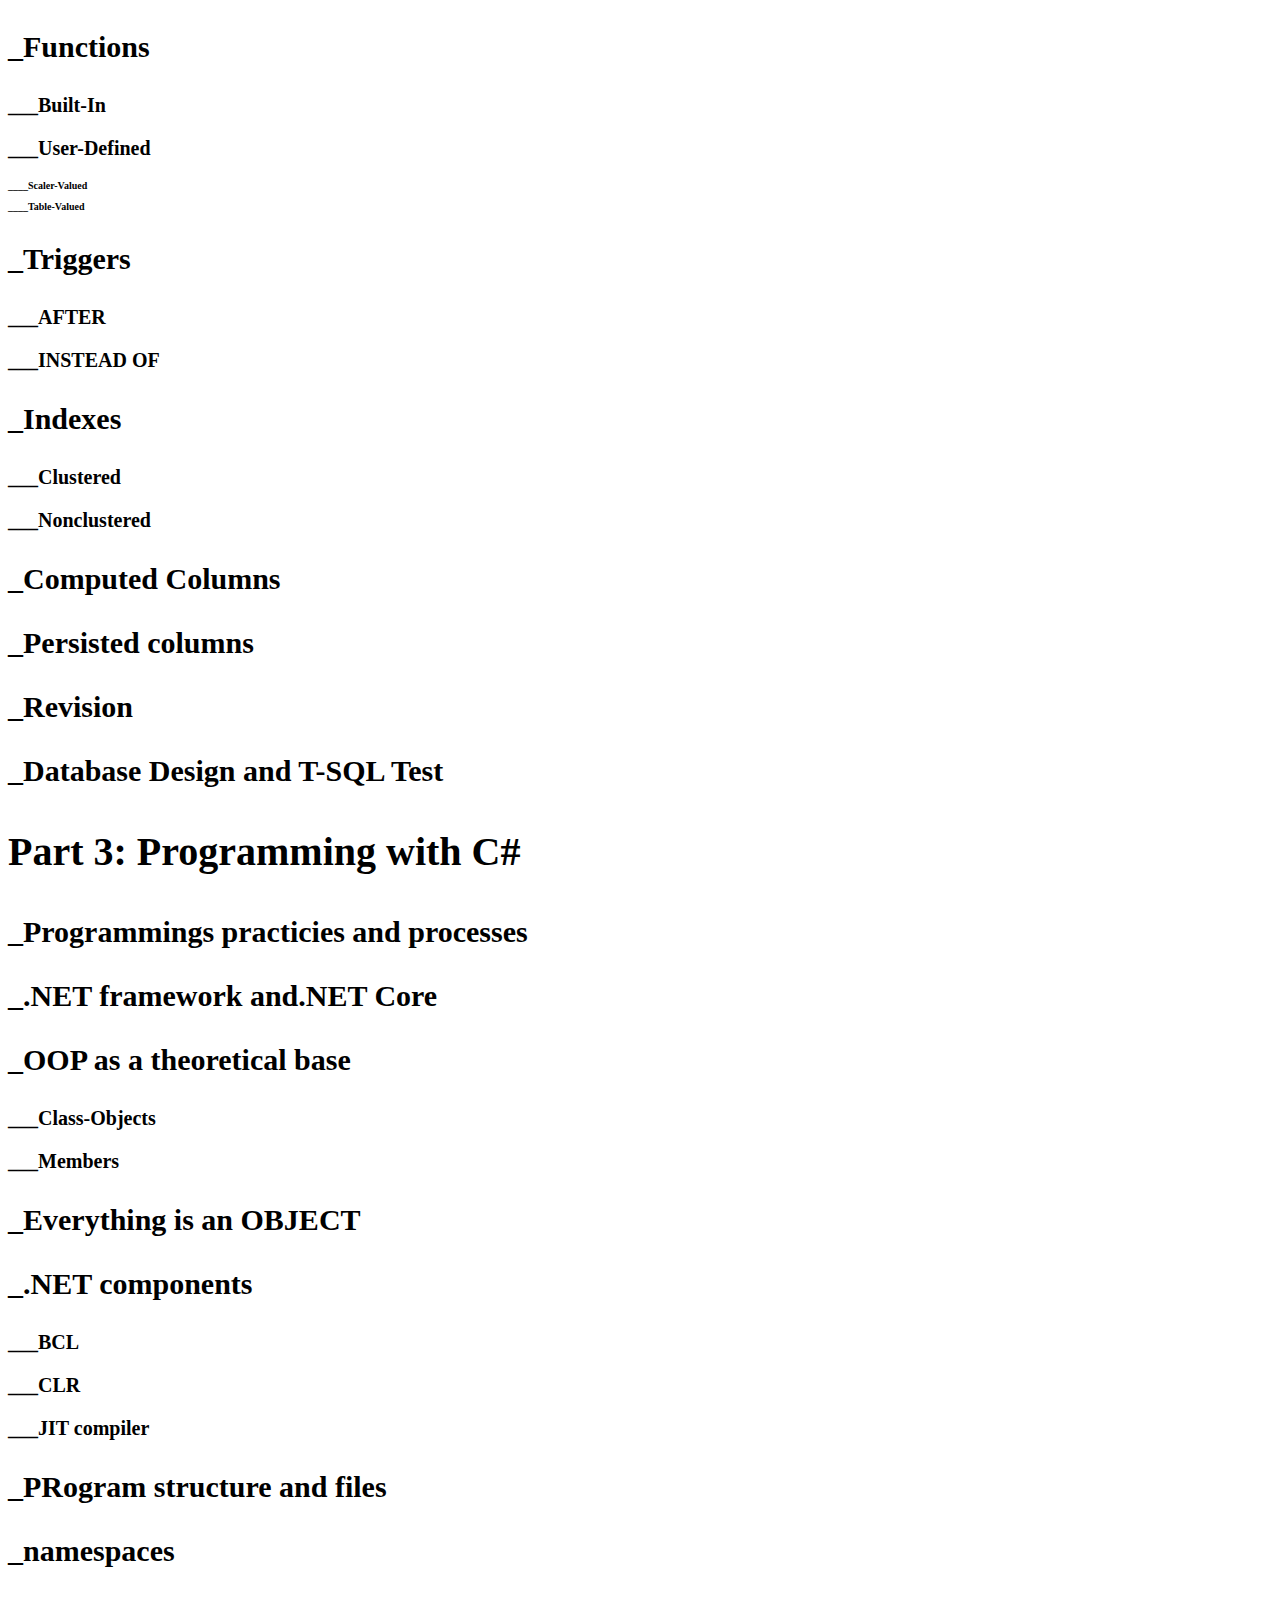
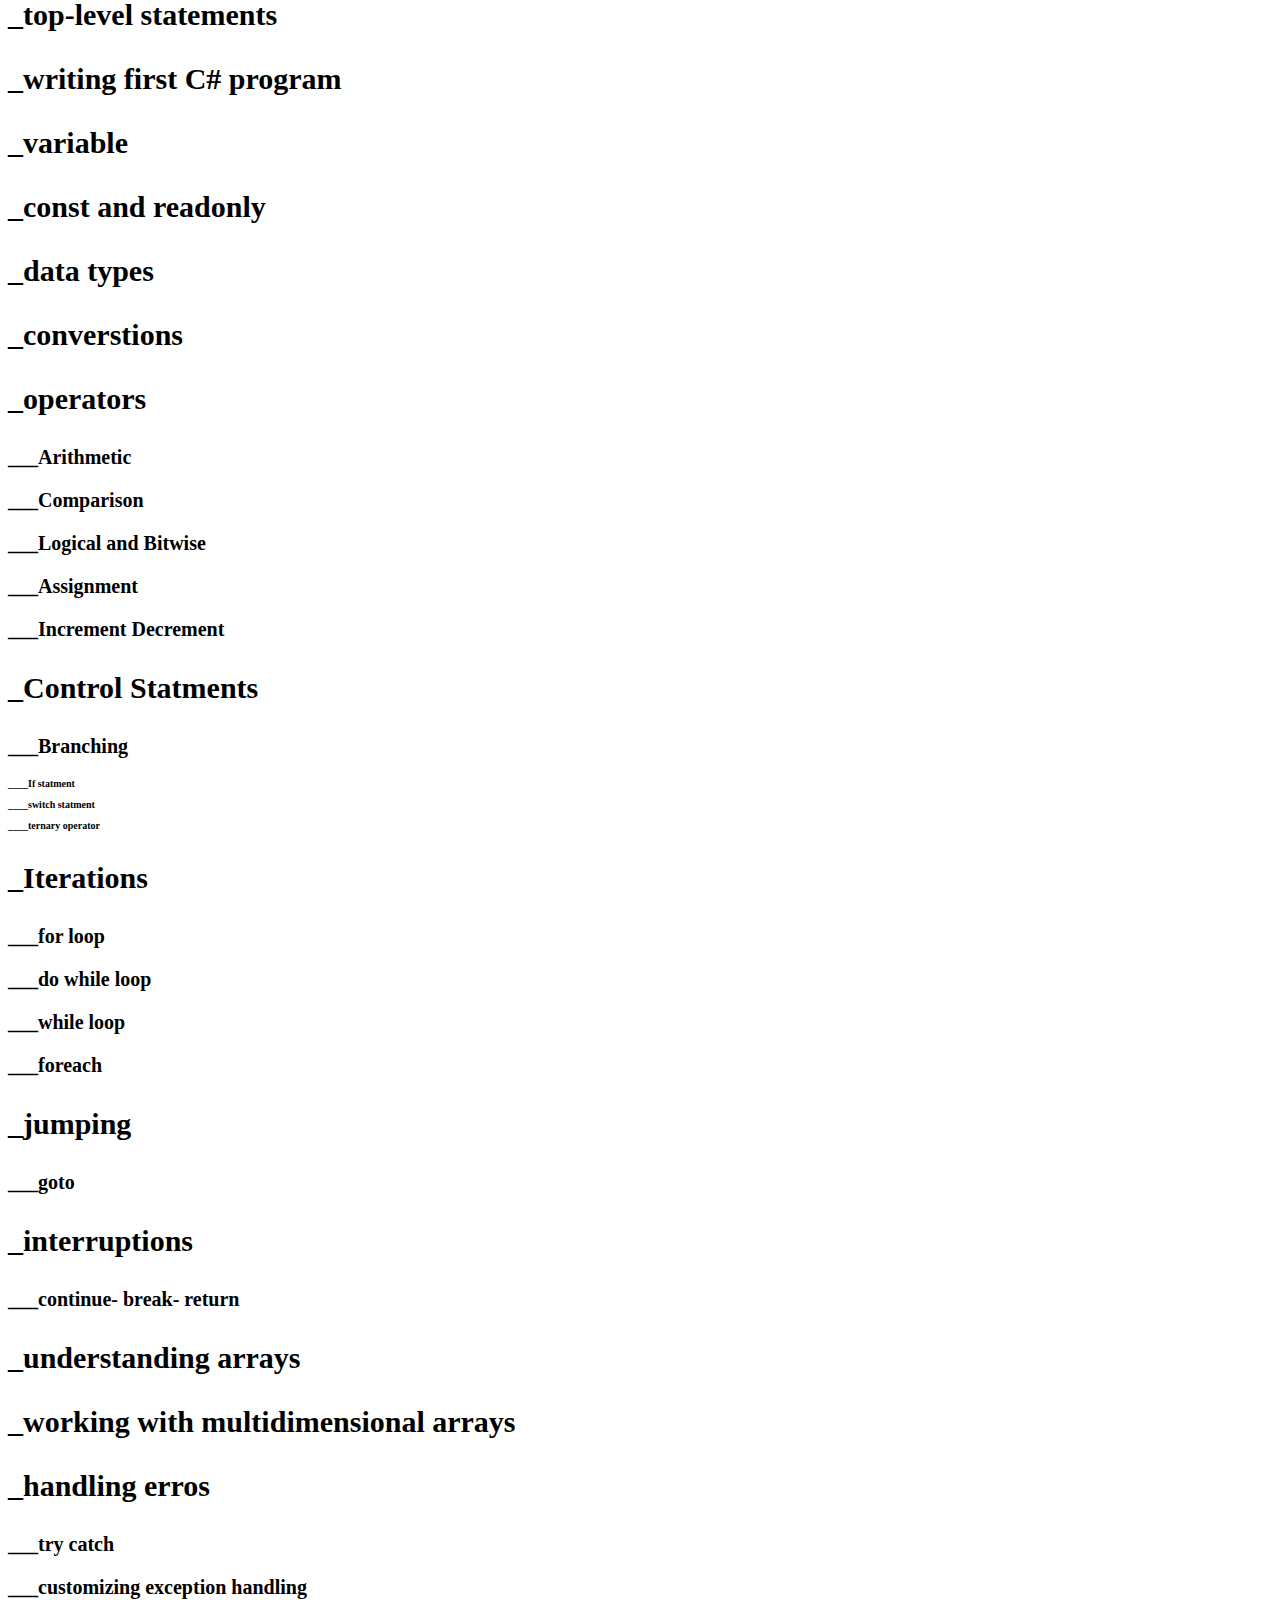
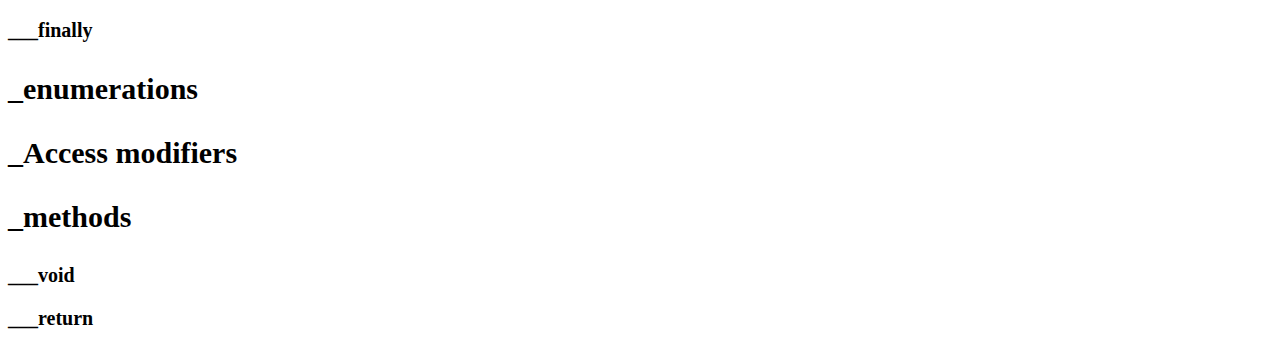
==== commit b5afe2b5: "adding class image" ====
--- a/index.html
+++ b/index.html
@@ -89,7 +89,7 @@
 <p>to transfer the data to a database we make something called normalization </p>
 <p>after finsihing the normalizaion we have something called the database model</p>
 <p>we then upload it to a system called DPMS or database managment system </p>
-<img src="LEC 2 - Screenshot 2.png" alt="">
+<img src="LEC 2 - Screenshot 2.png" alt="" class="image">
 <p>we will now start making data to a database </p>
 <table>
     <tr>
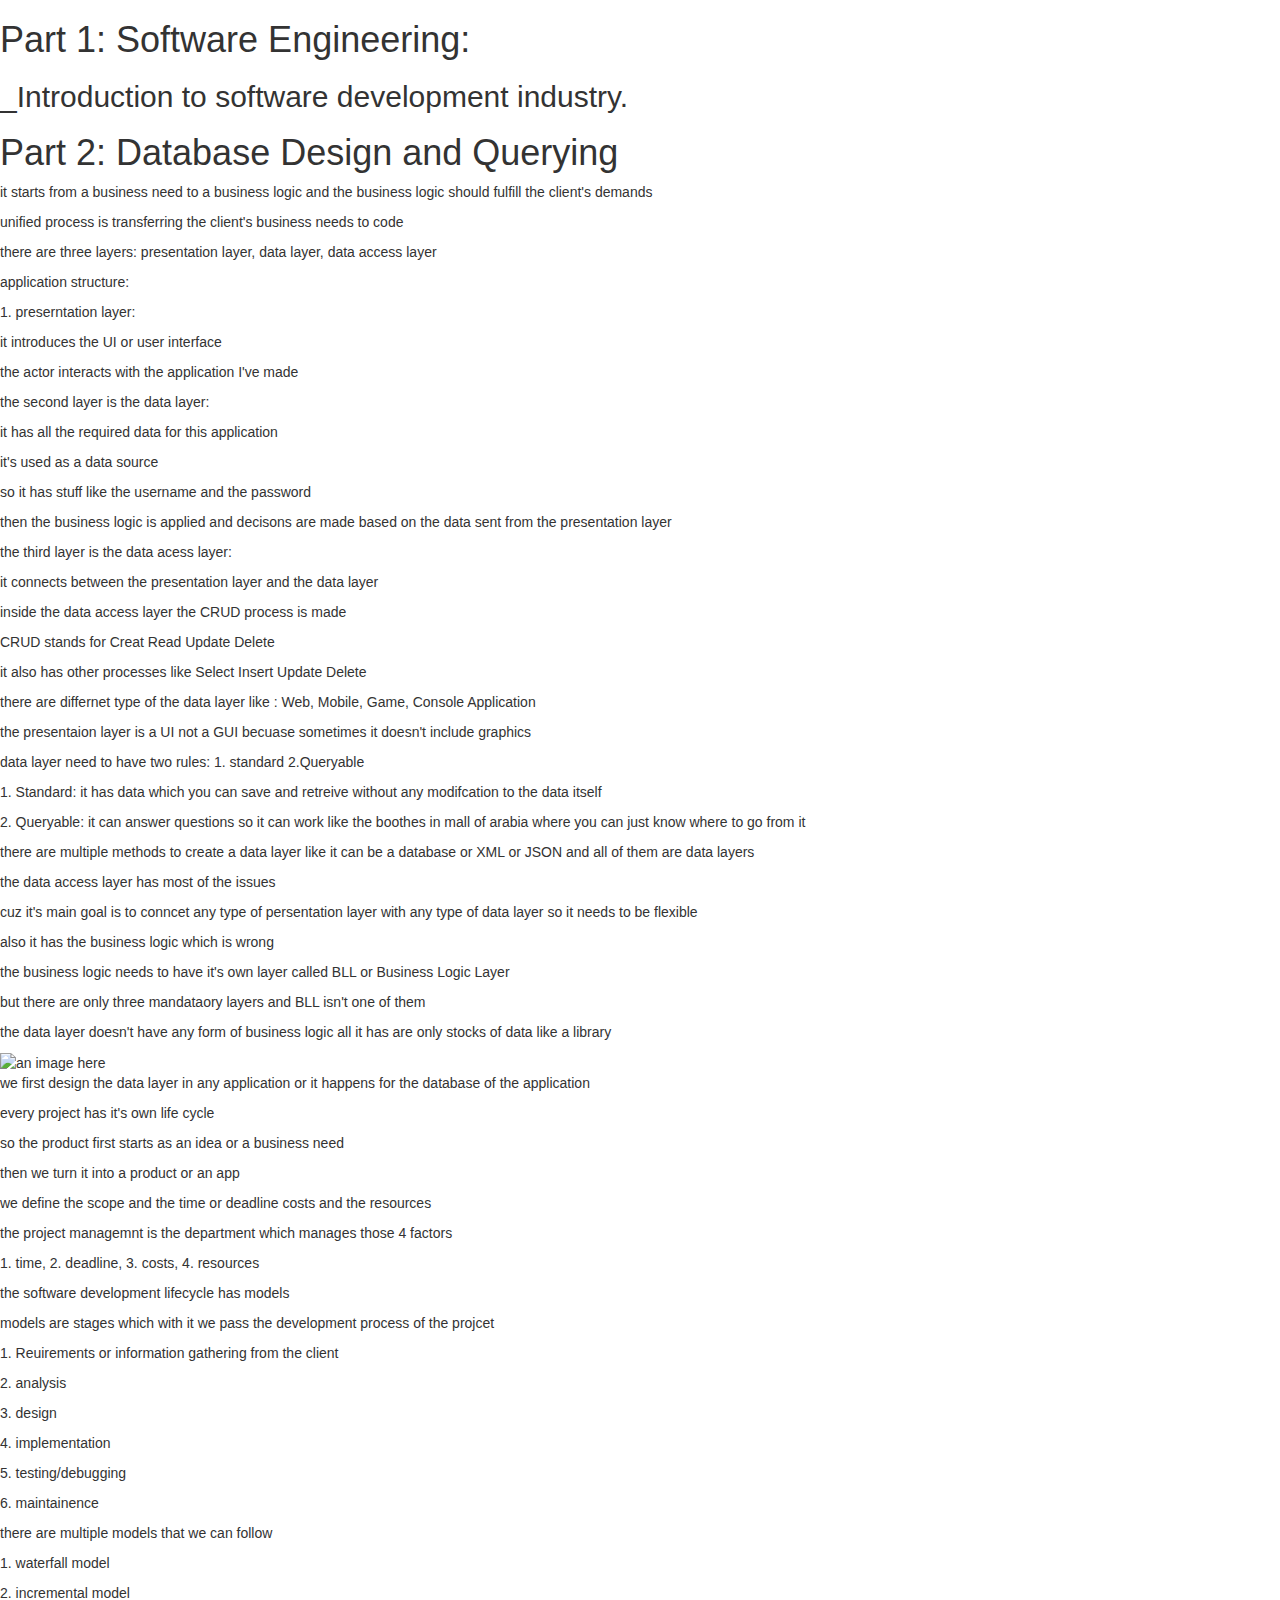
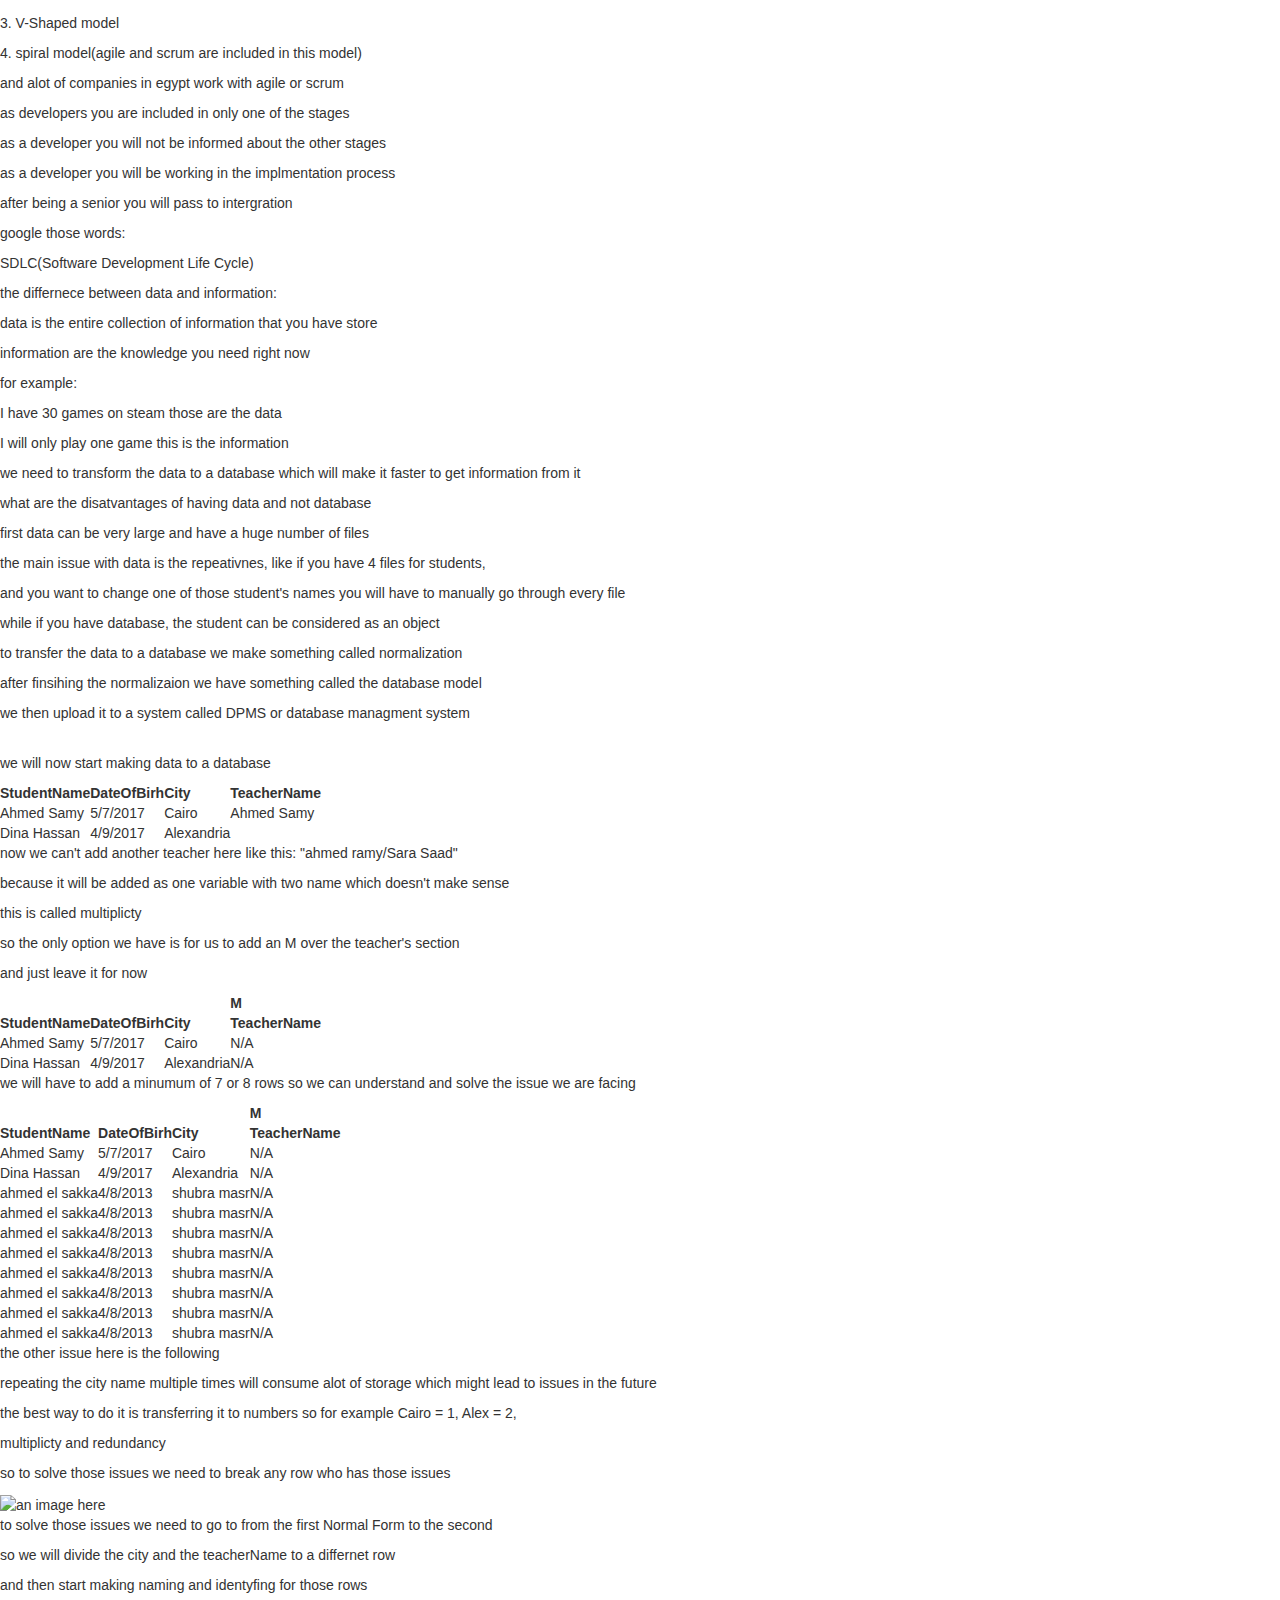
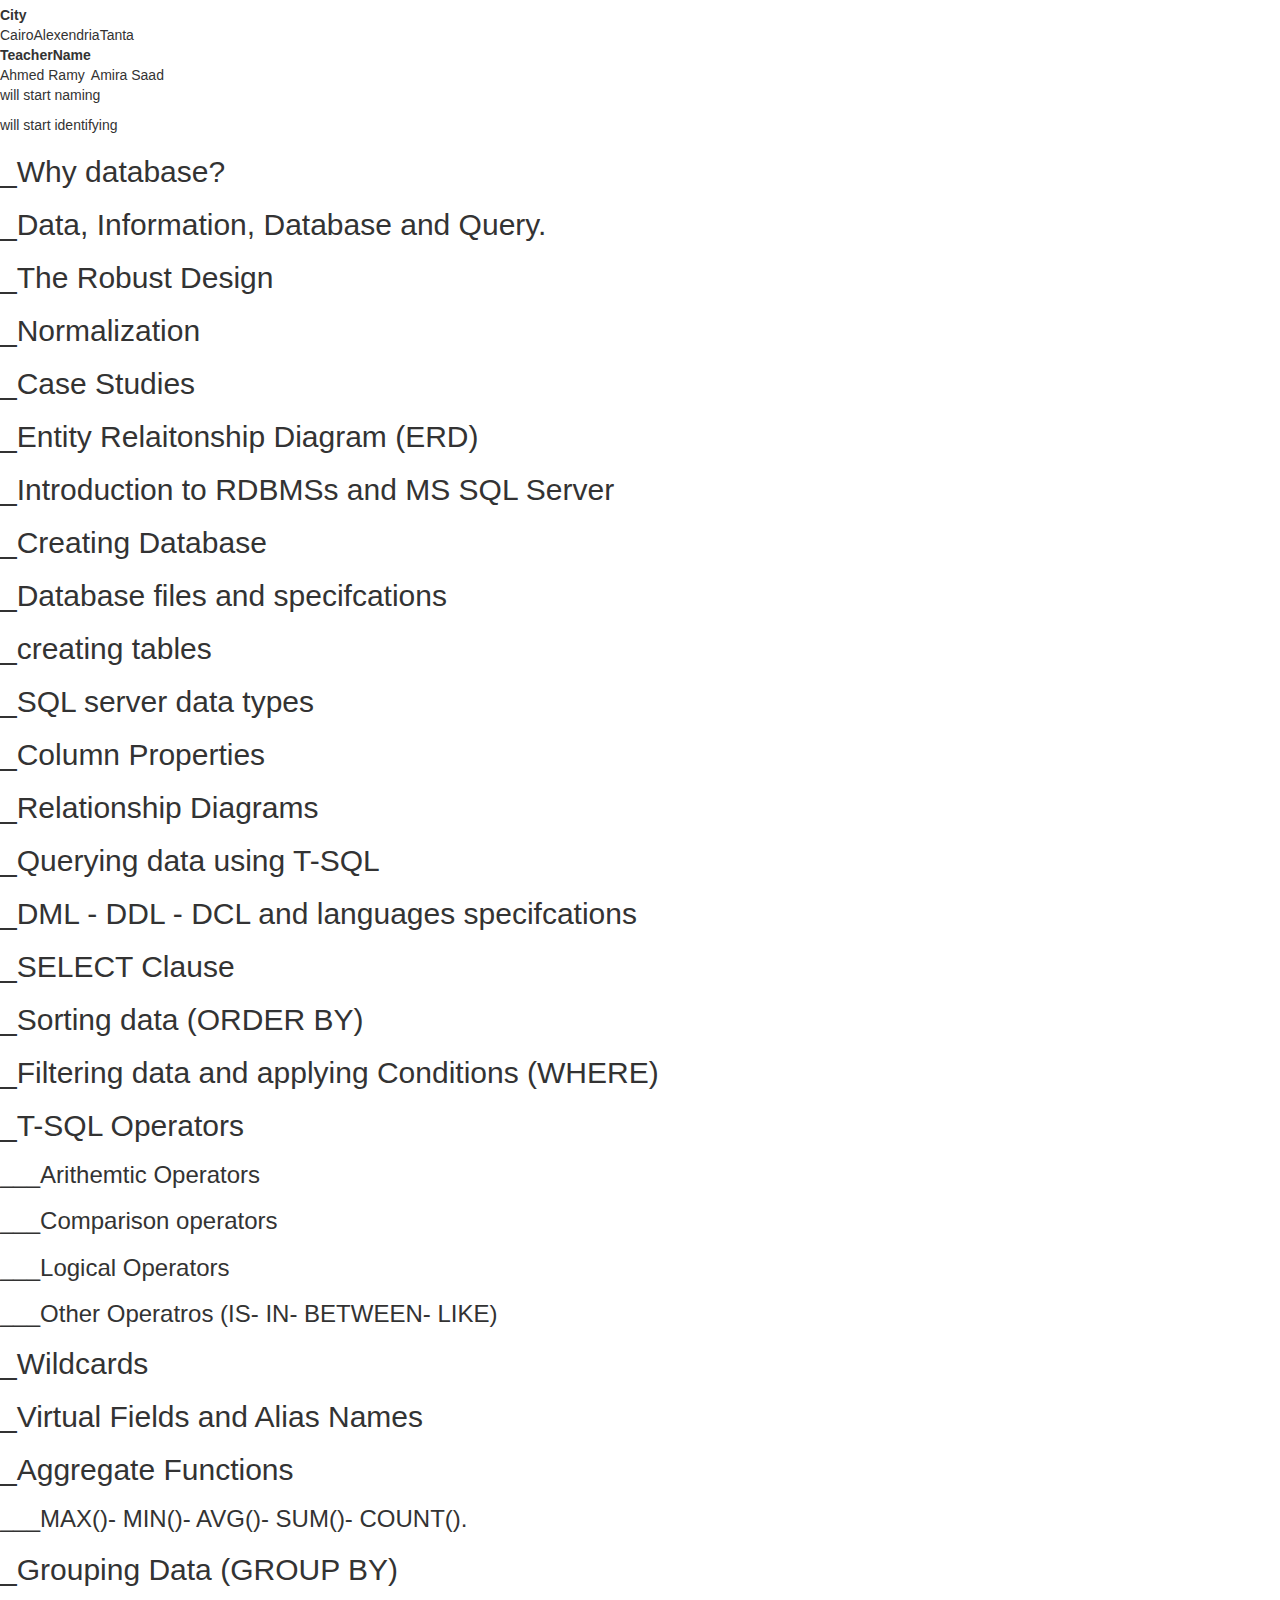
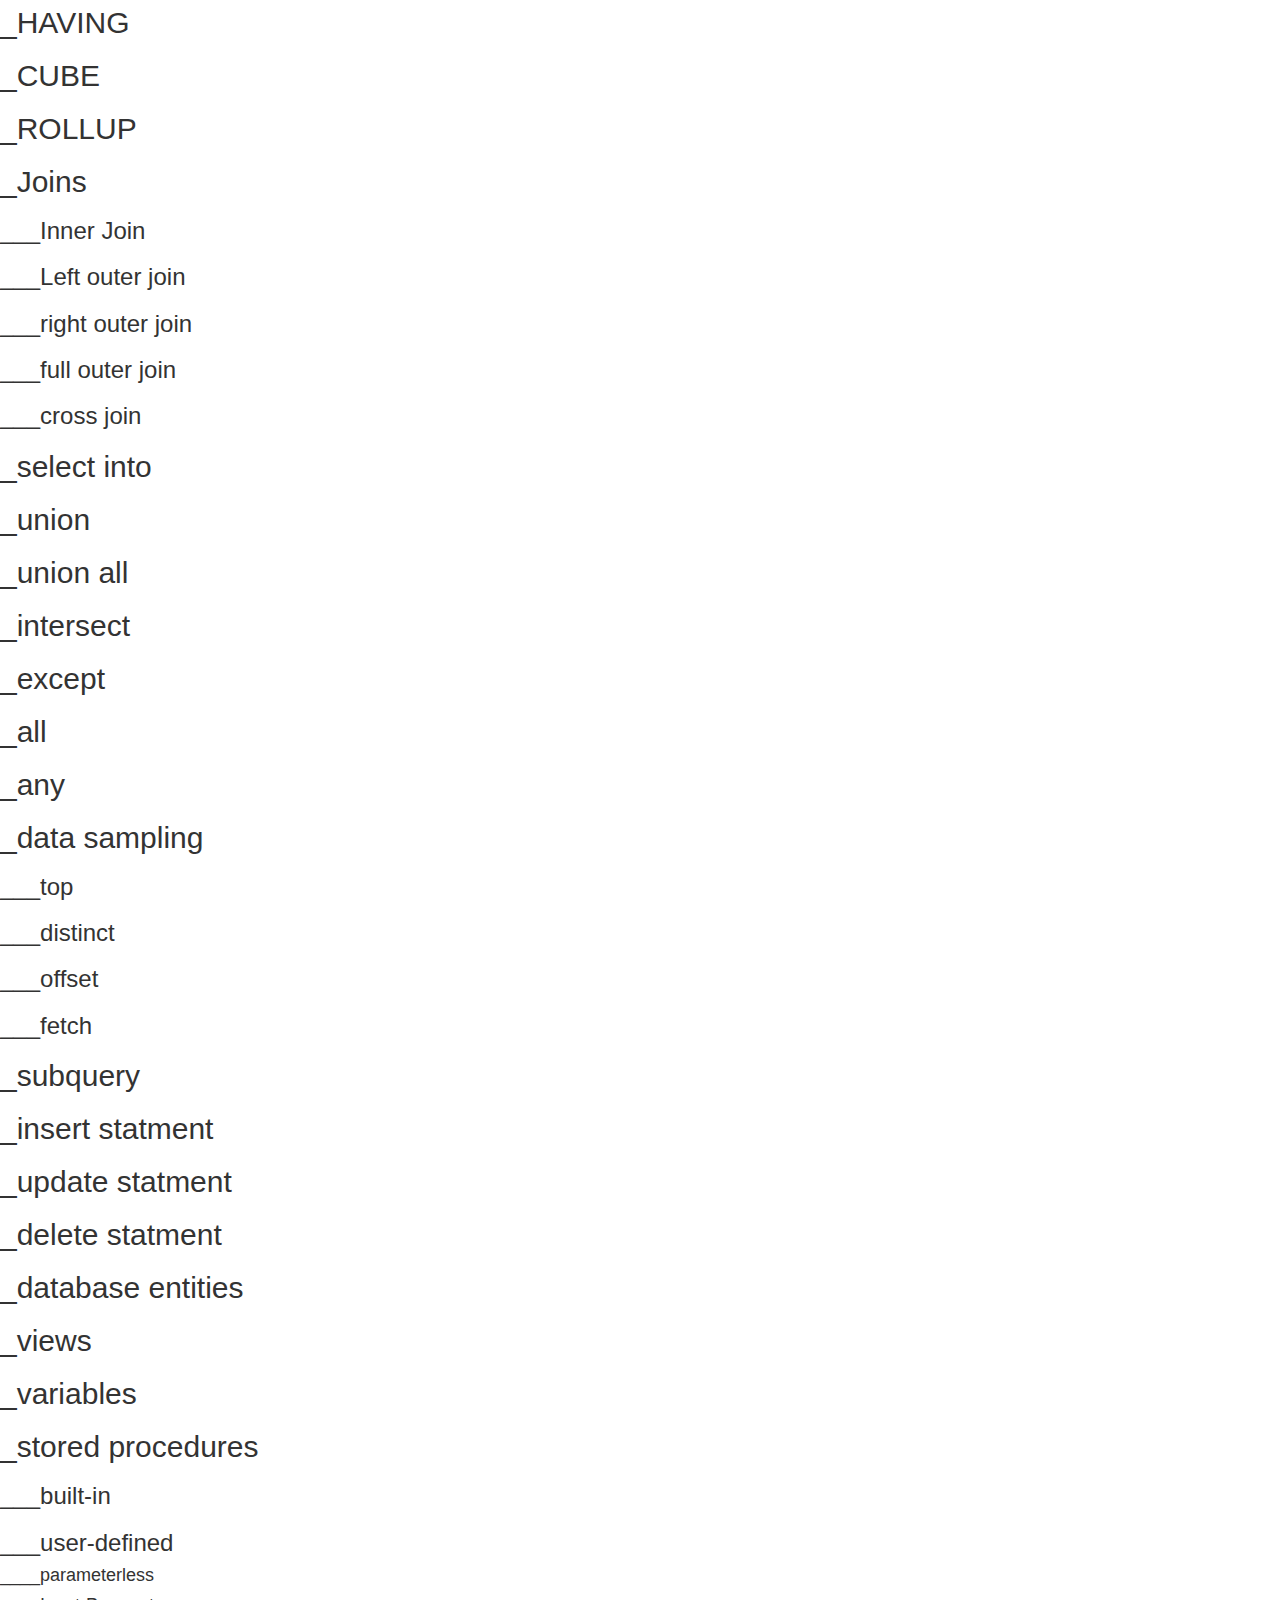
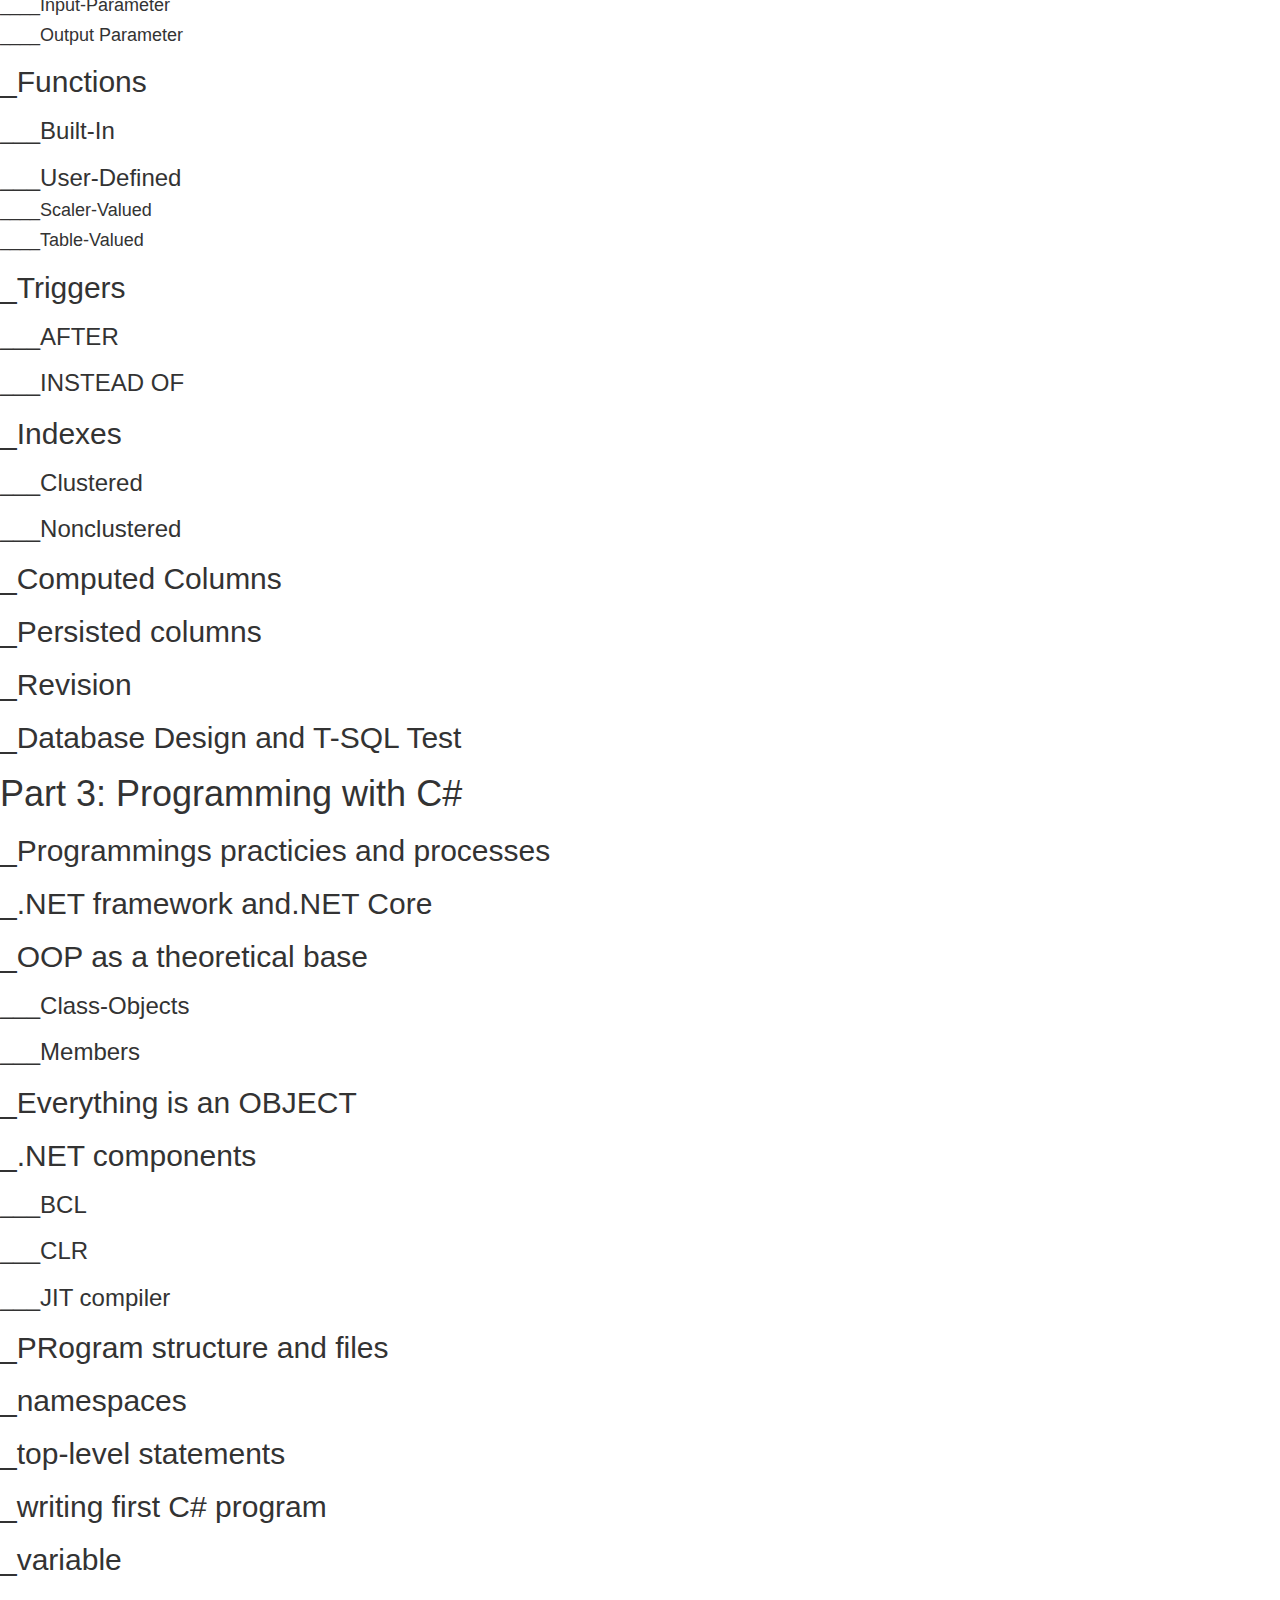
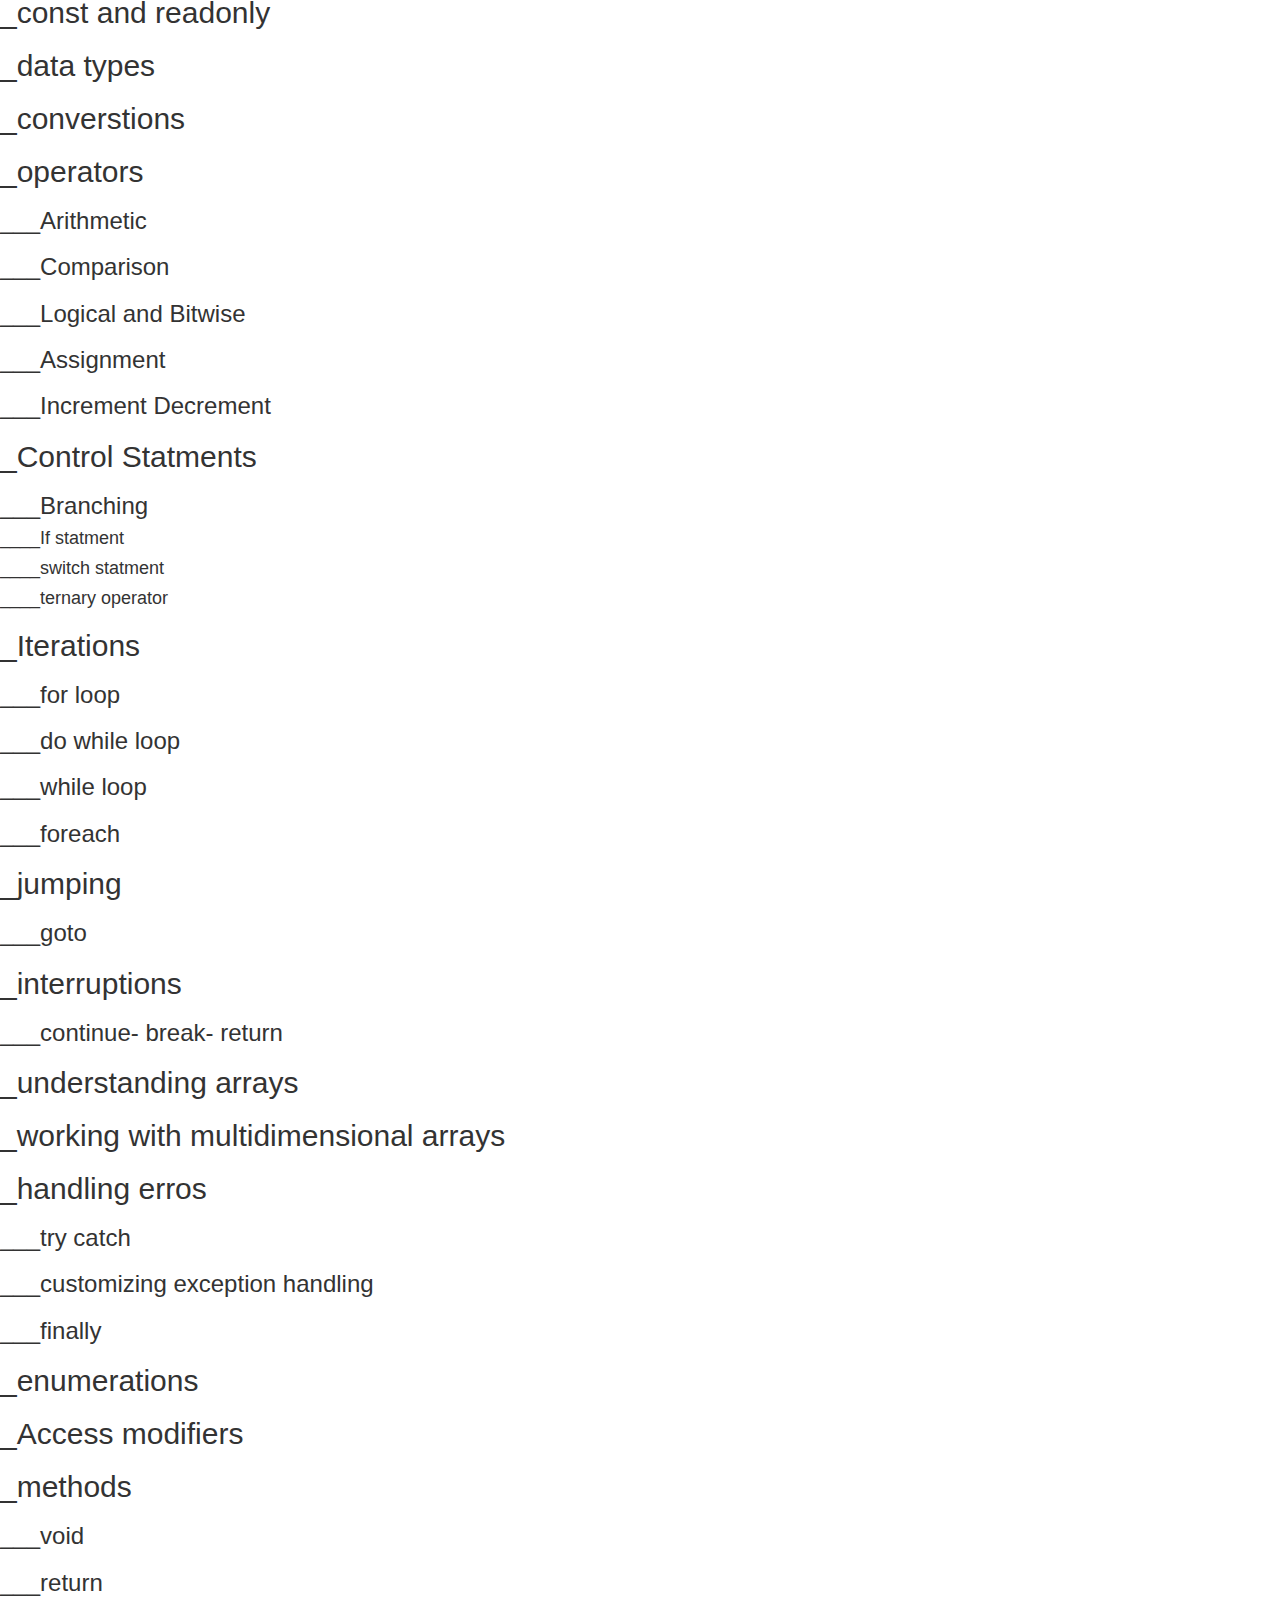
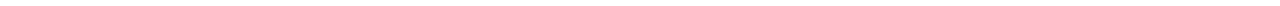
==== commit e8f85eeb: "added bootstrap" ====
--- a/index.html
+++ b/index.html
@@ -5,7 +5,8 @@
     <meta charset="UTF-8"/>
     <meta name="viewport" content="width=device-width, initial-scale=1.0"/>
     <link rel="stylesheet" href="style.css">
-    <title>Document</title>
+    <script src="script.js"></script>
+    <title>Meta ClassRoom - .net - notes</title>
 </head>
 
 <body>
@@ -46,7 +47,7 @@
 <p>the business logic needs to have it's own layer called BLL or Business Logic Layer</p>
 <p>but there are only three mandataory layers and BLL isn't one of them</p>
 <p>the data layer doesn't have any form of business logic all it has are only stocks of data like a library</p>
-<img src="LEC 2 - Screenshot 1.png" alt="an image here" class="image">
+<img src="/images/ 2 - Screenshot 1.png" alt="an image here" class="image">
 <p>we first design the data layer in any application or it happens for the database of the application </p>
 <p>every project has it's own life cycle</p>
 <p>so the product first starts as an idea or a business need </p>
@@ -89,7 +90,7 @@
 <p>to transfer the data to a database we make something called normalization </p>
 <p>after finsihing the normalizaion we have something called the database model</p>
 <p>we then upload it to a system called DPMS or database managment system </p>
-<img src="LEC 2 - Screenshot 2.png" alt="" class="image">
+<img src="/images/ 2 - Screenshot 2.png" alt="" class="image">
 <p>we will now start making data to a database </p>
 <table>
     <tr>
@@ -222,7 +223,7 @@
 <p>the best way to do it is transferring it to numbers so for example Cairo = 1, Alex = 2, </p>
 <p>multiplicty and redundancy</p>
 <p>so to solve those issues we need to break any row who has those issues </p>
-<img src="LEC 2 - Screenshot 3.png" alt="an image here" class="image">
+<img src="/images/ 2 - Screenshot 3.png" alt="an image here" class="image">
 <p>to solve those issues we need to go to from the first Normal Form to the second</p>
 <p>so we will divide the city and the teacherName to a differnet row</p>
 <p>and then start making naming and identyfing for those rows</p>
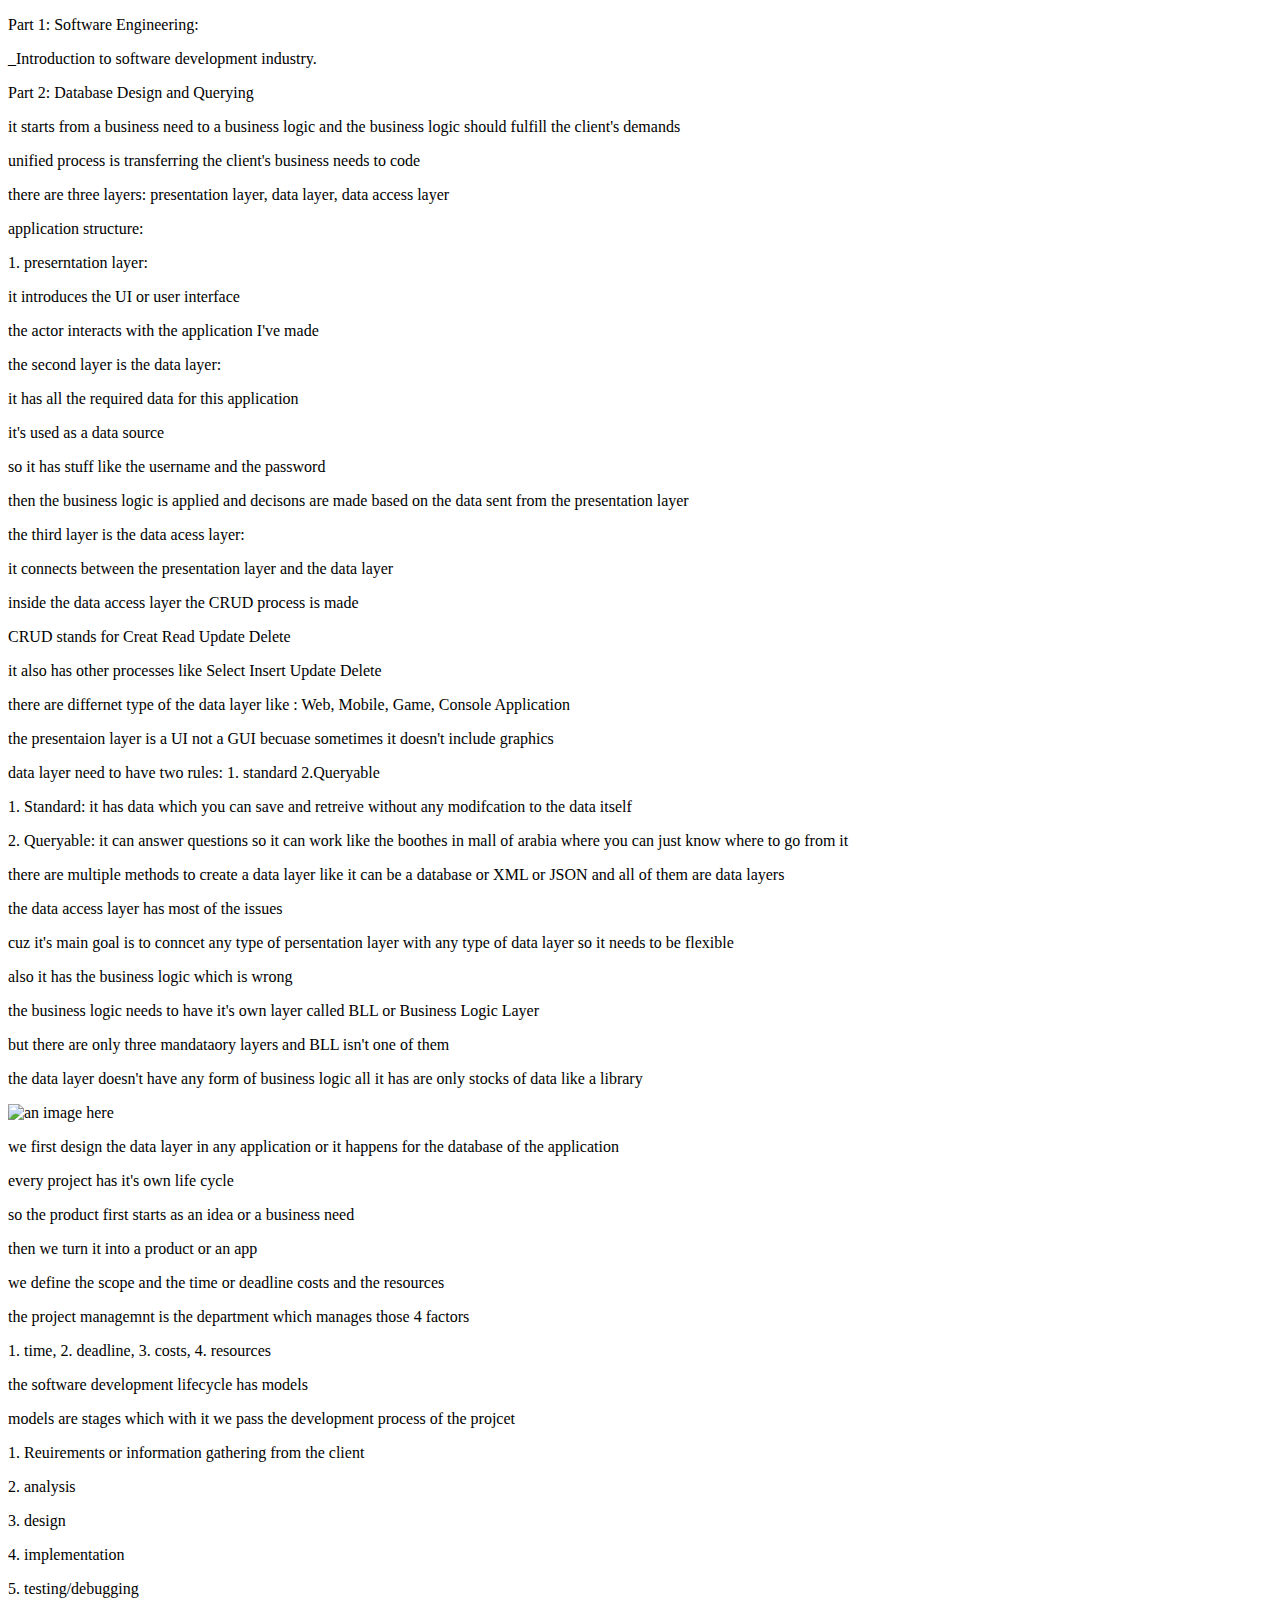
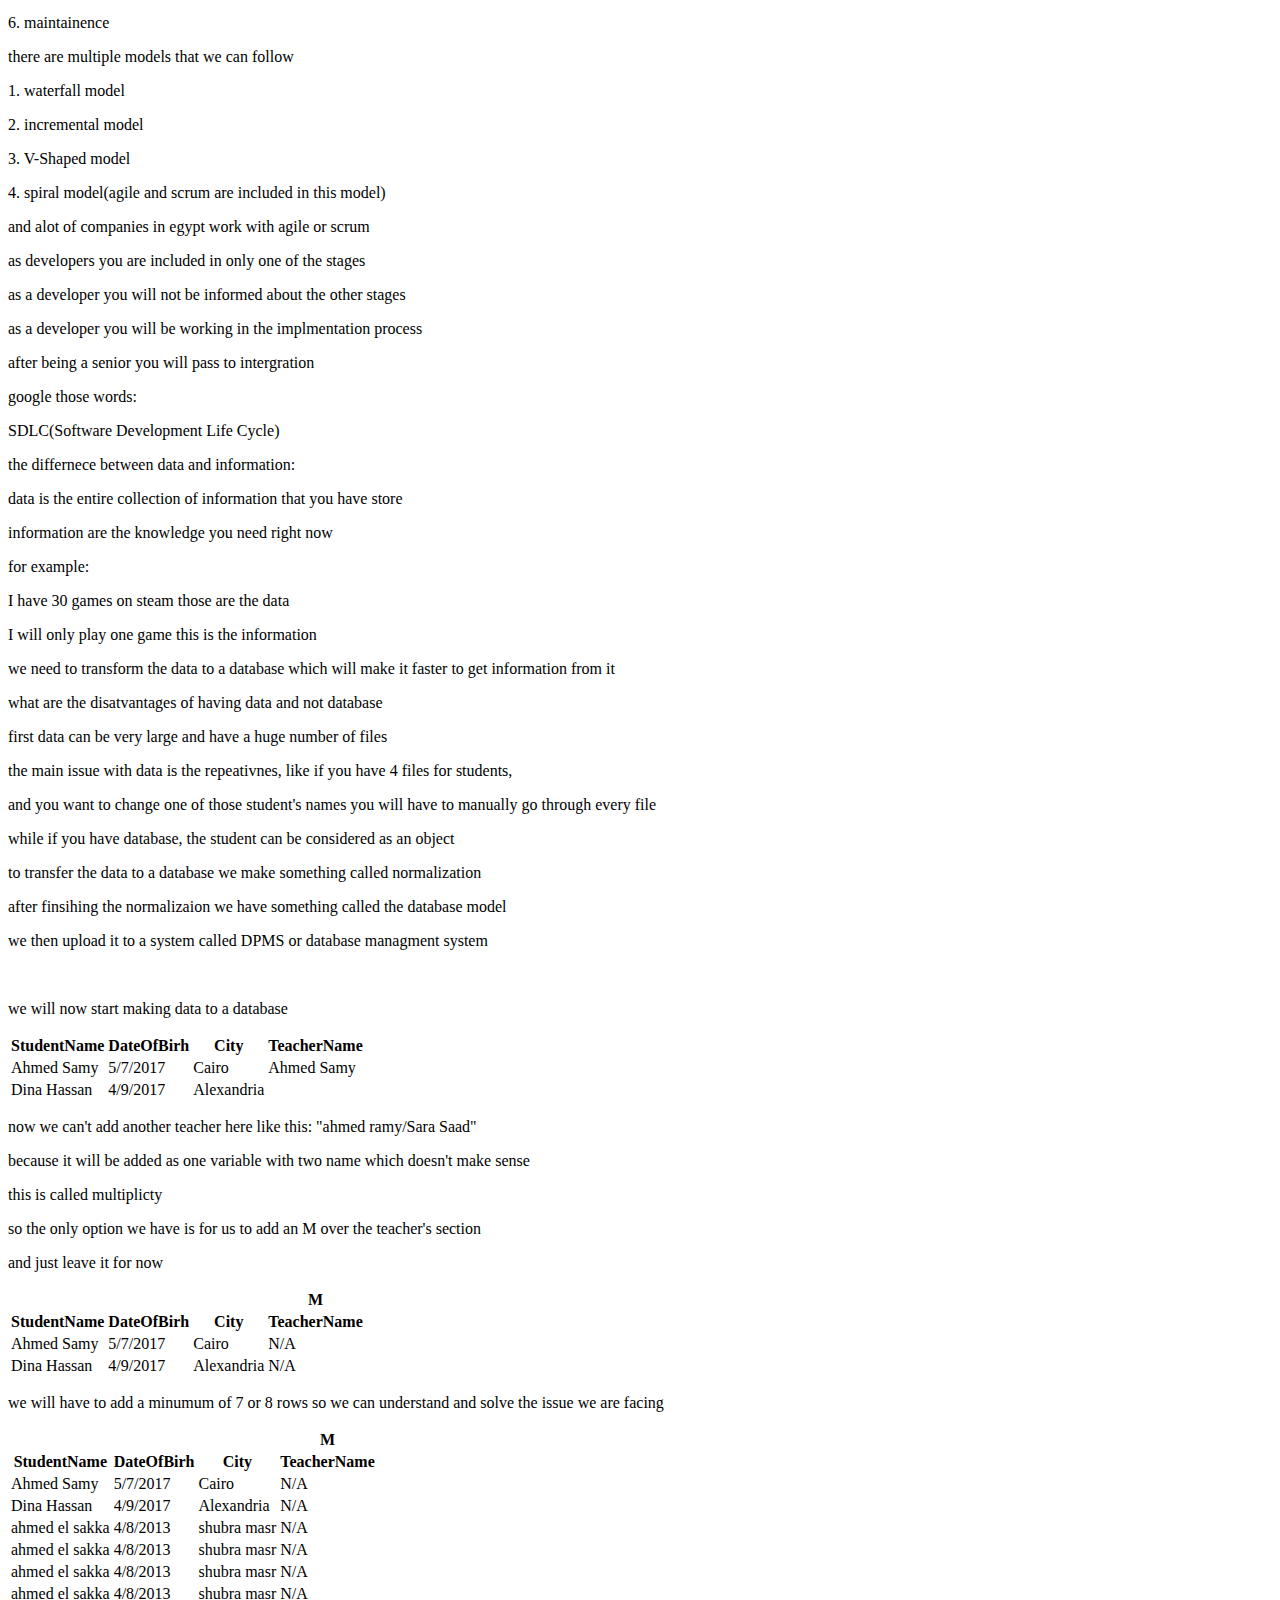
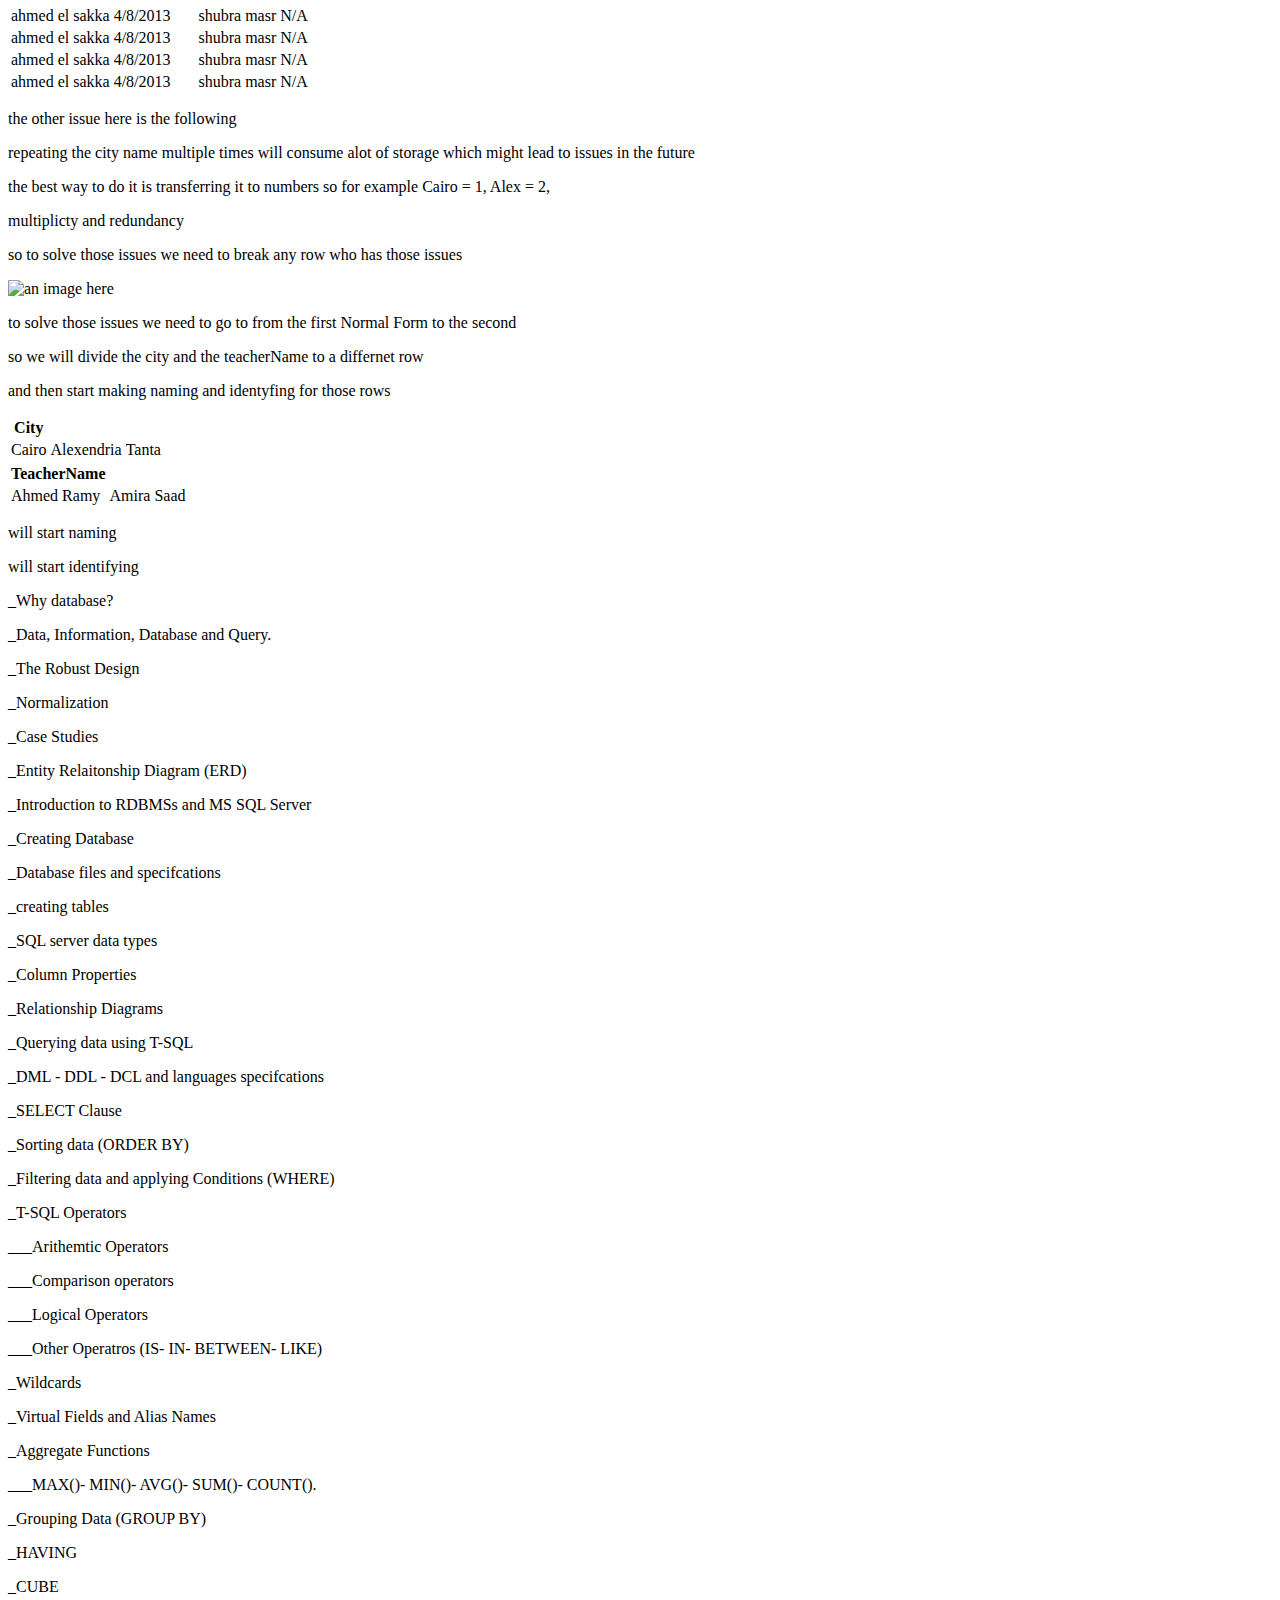
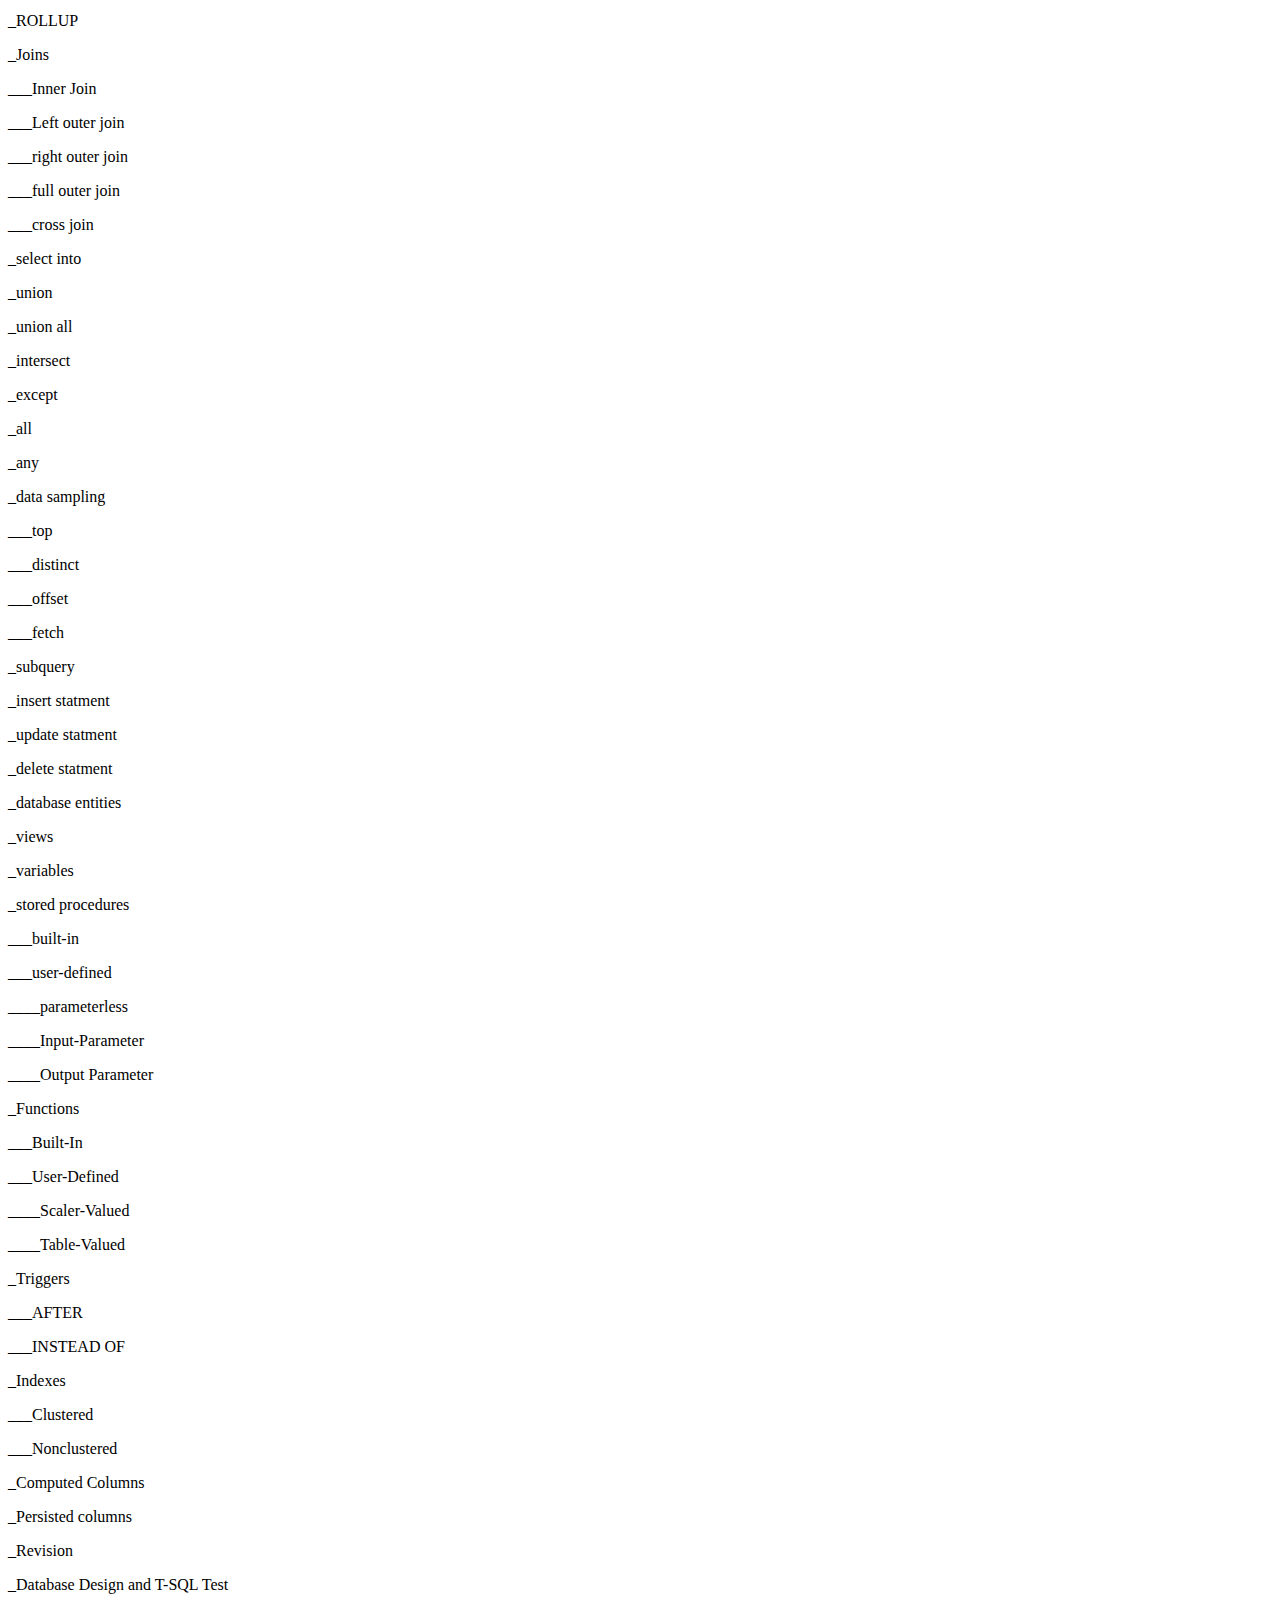
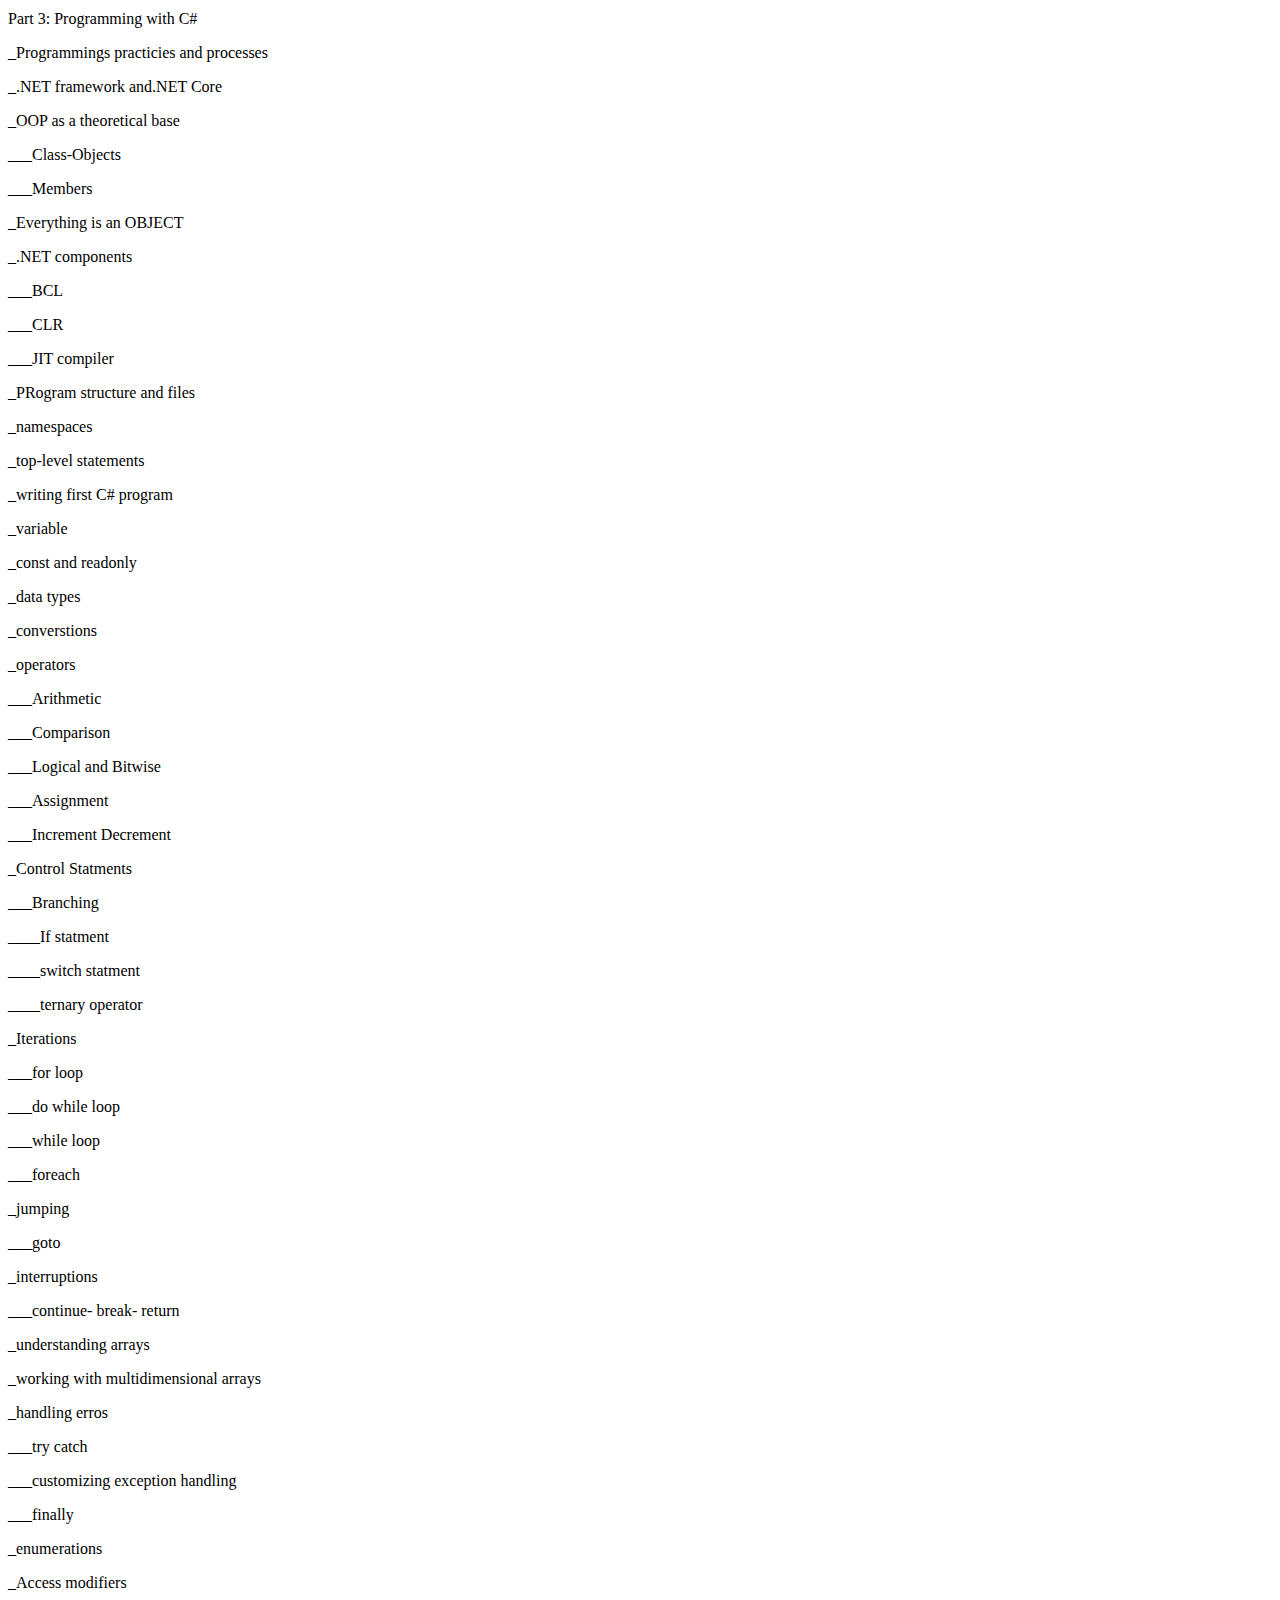
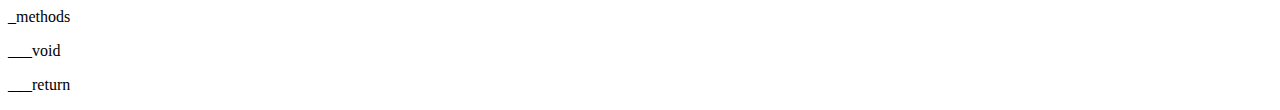
==== commit 7203f338: "testing" ====
--- a/index.html
+++ b/index.html
@@ -4,8 +4,8 @@
 <head>
     <meta charset="UTF-8"/>
     <meta name="viewport" content="width=device-width, initial-scale=1.0"/>
-    <link rel="stylesheet" href="style.css">
-    <script src="script.js"></script>
+    <!-- <link rel="stylesheet" href="style.css"> -->
+    <!-- <script src="script.js"></script> -->
     <title>Meta ClassRoom - .net - notes</title>
 </head>
 
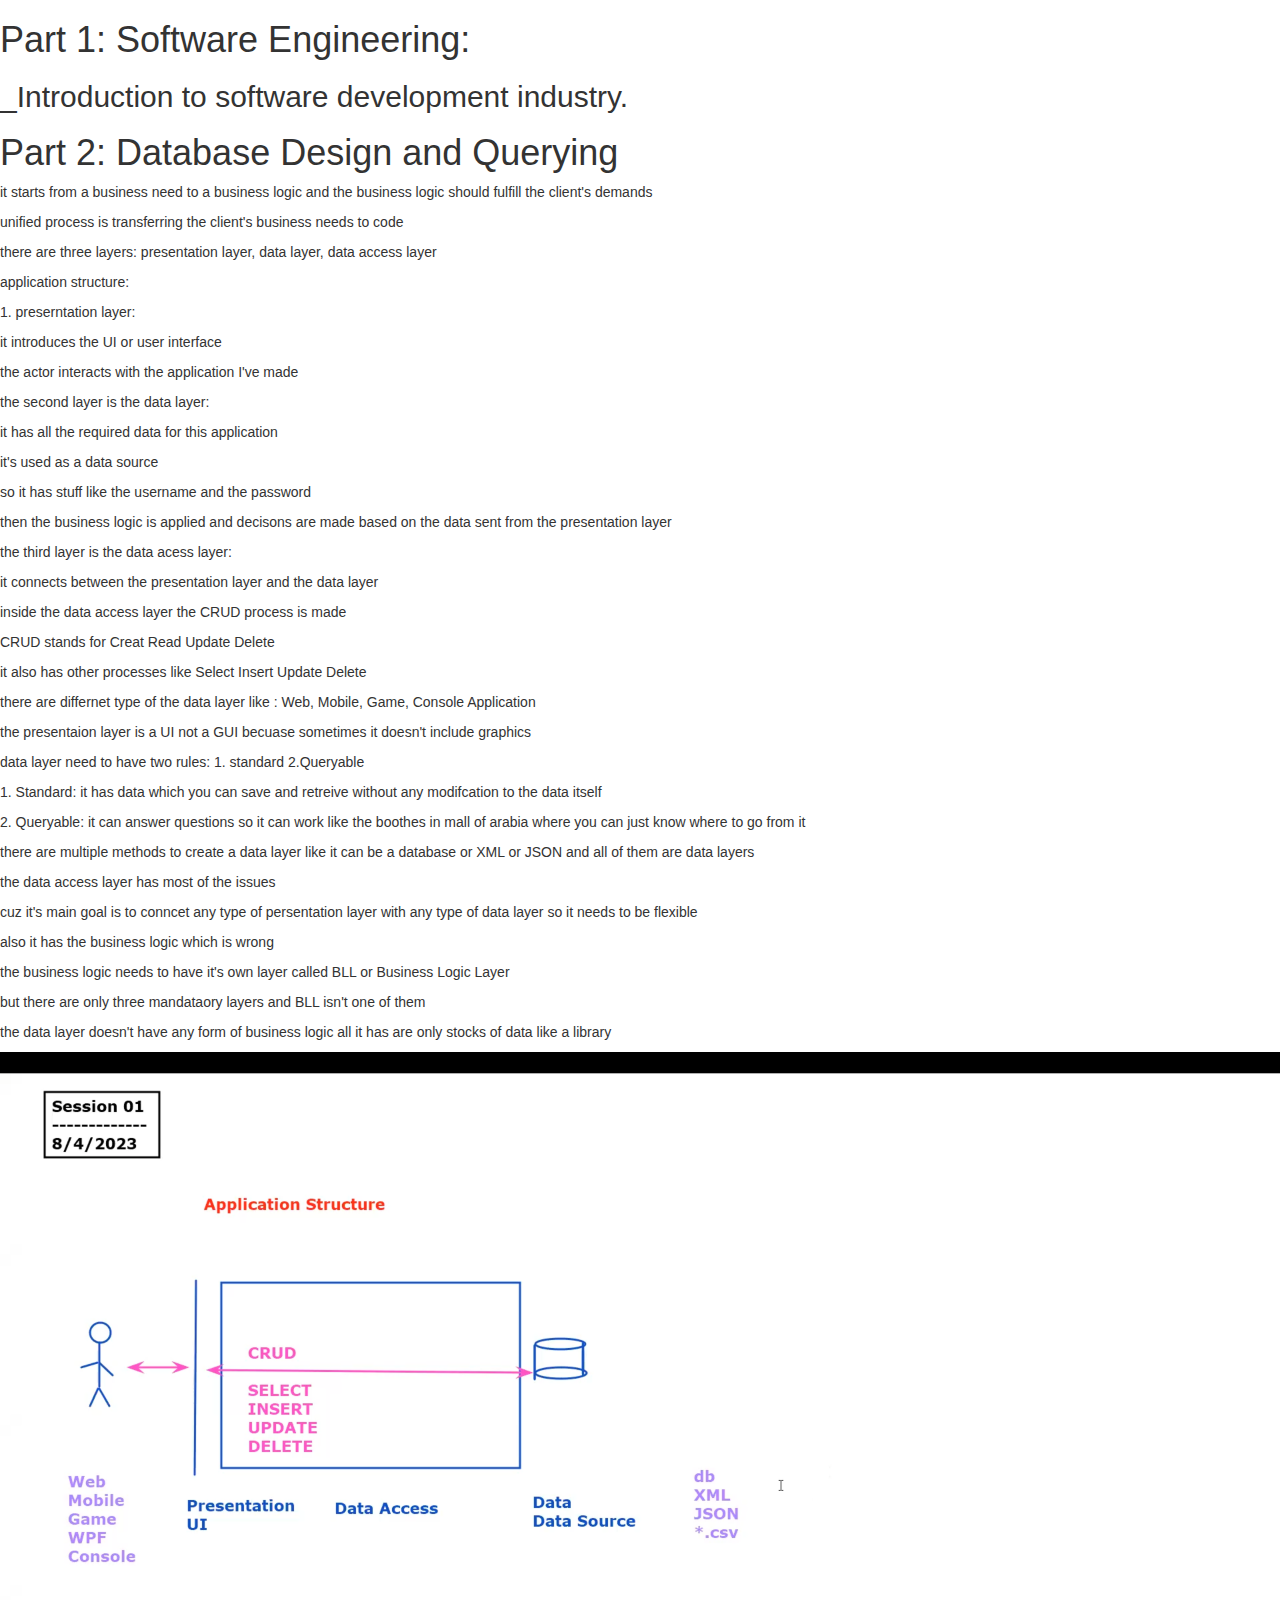
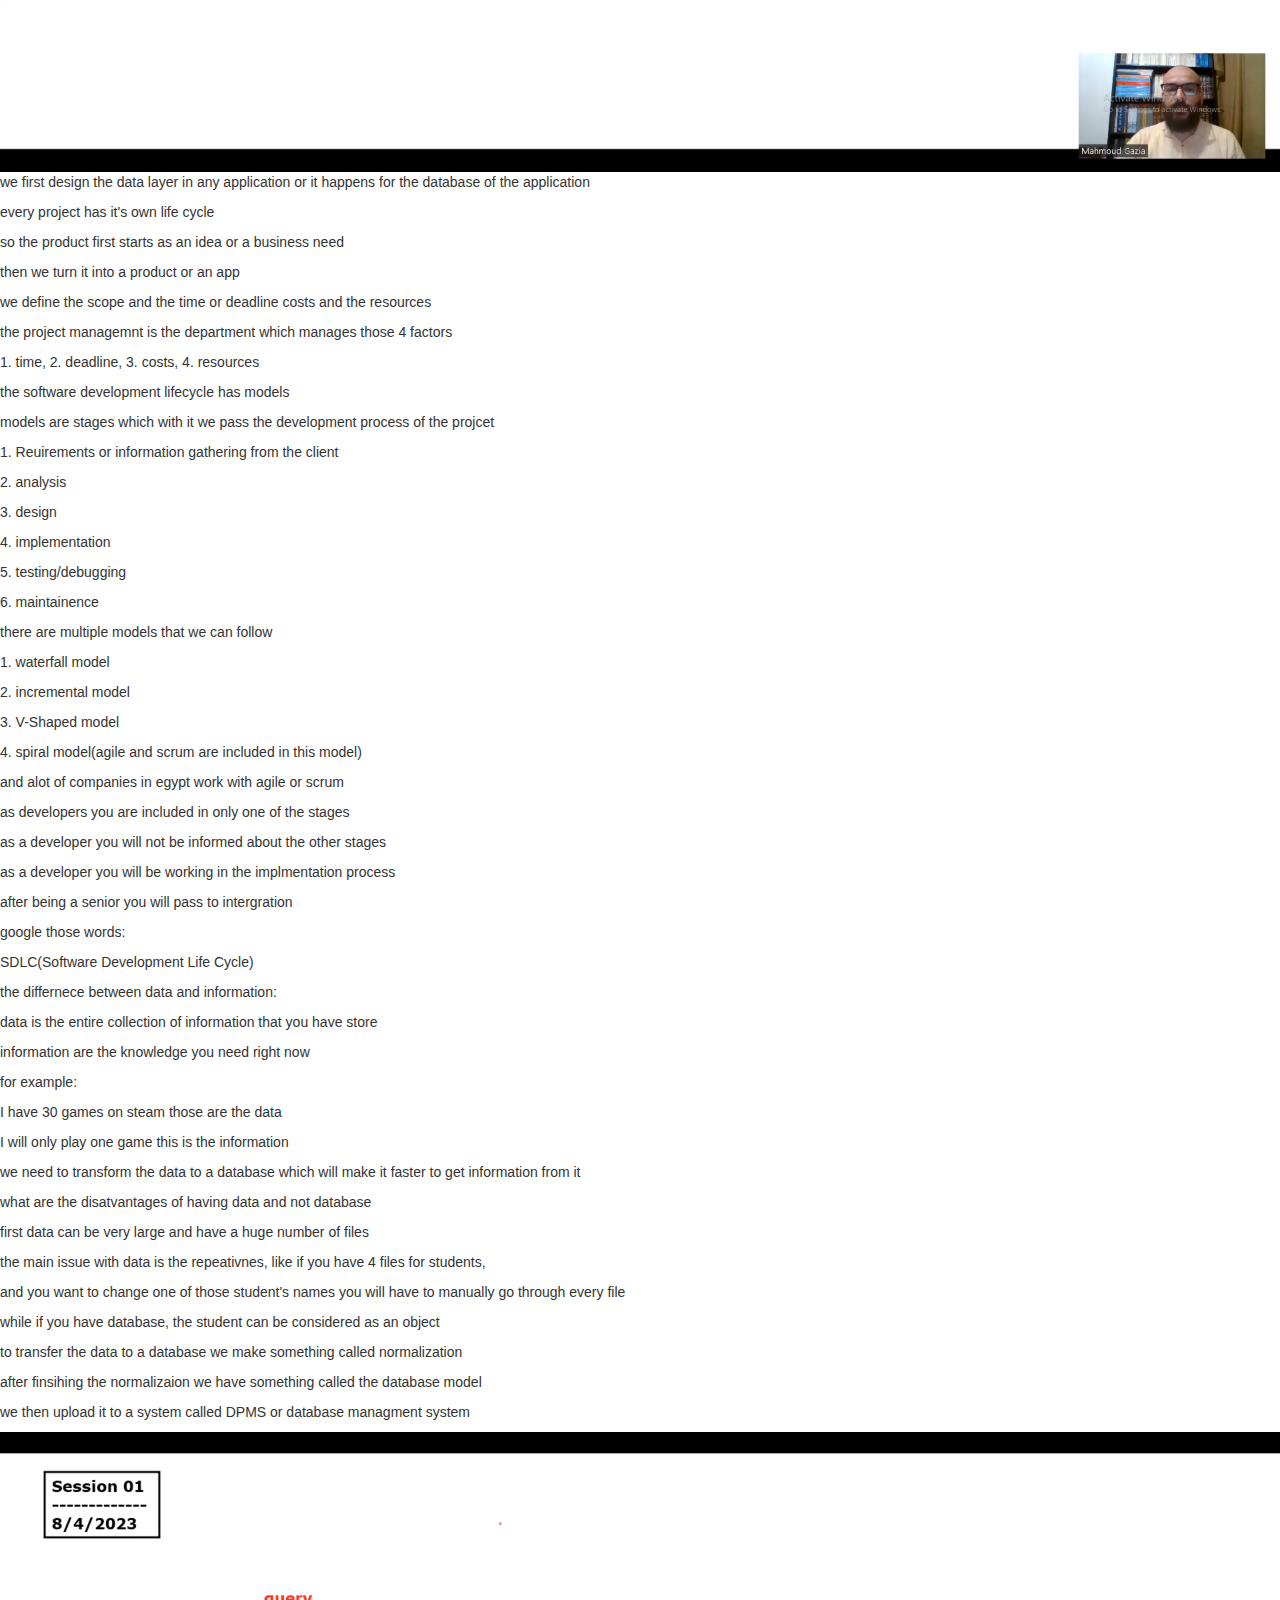
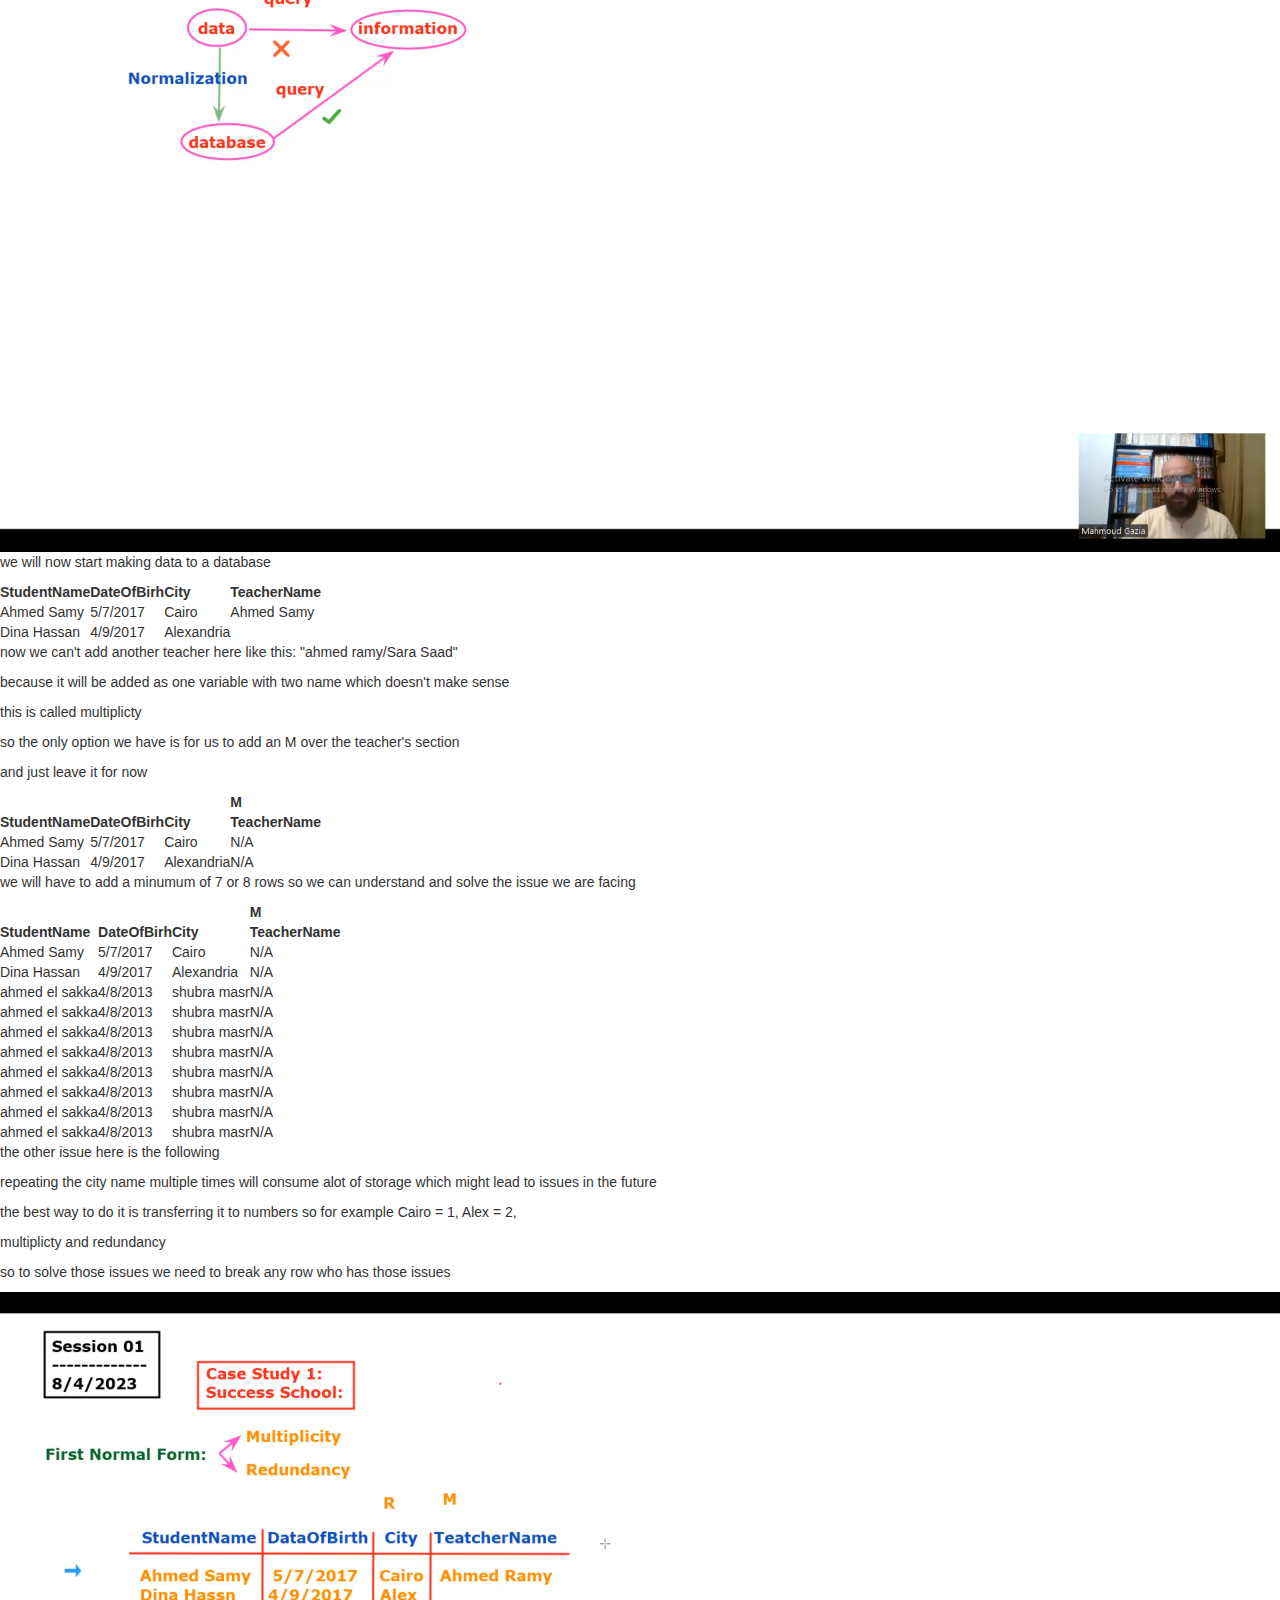
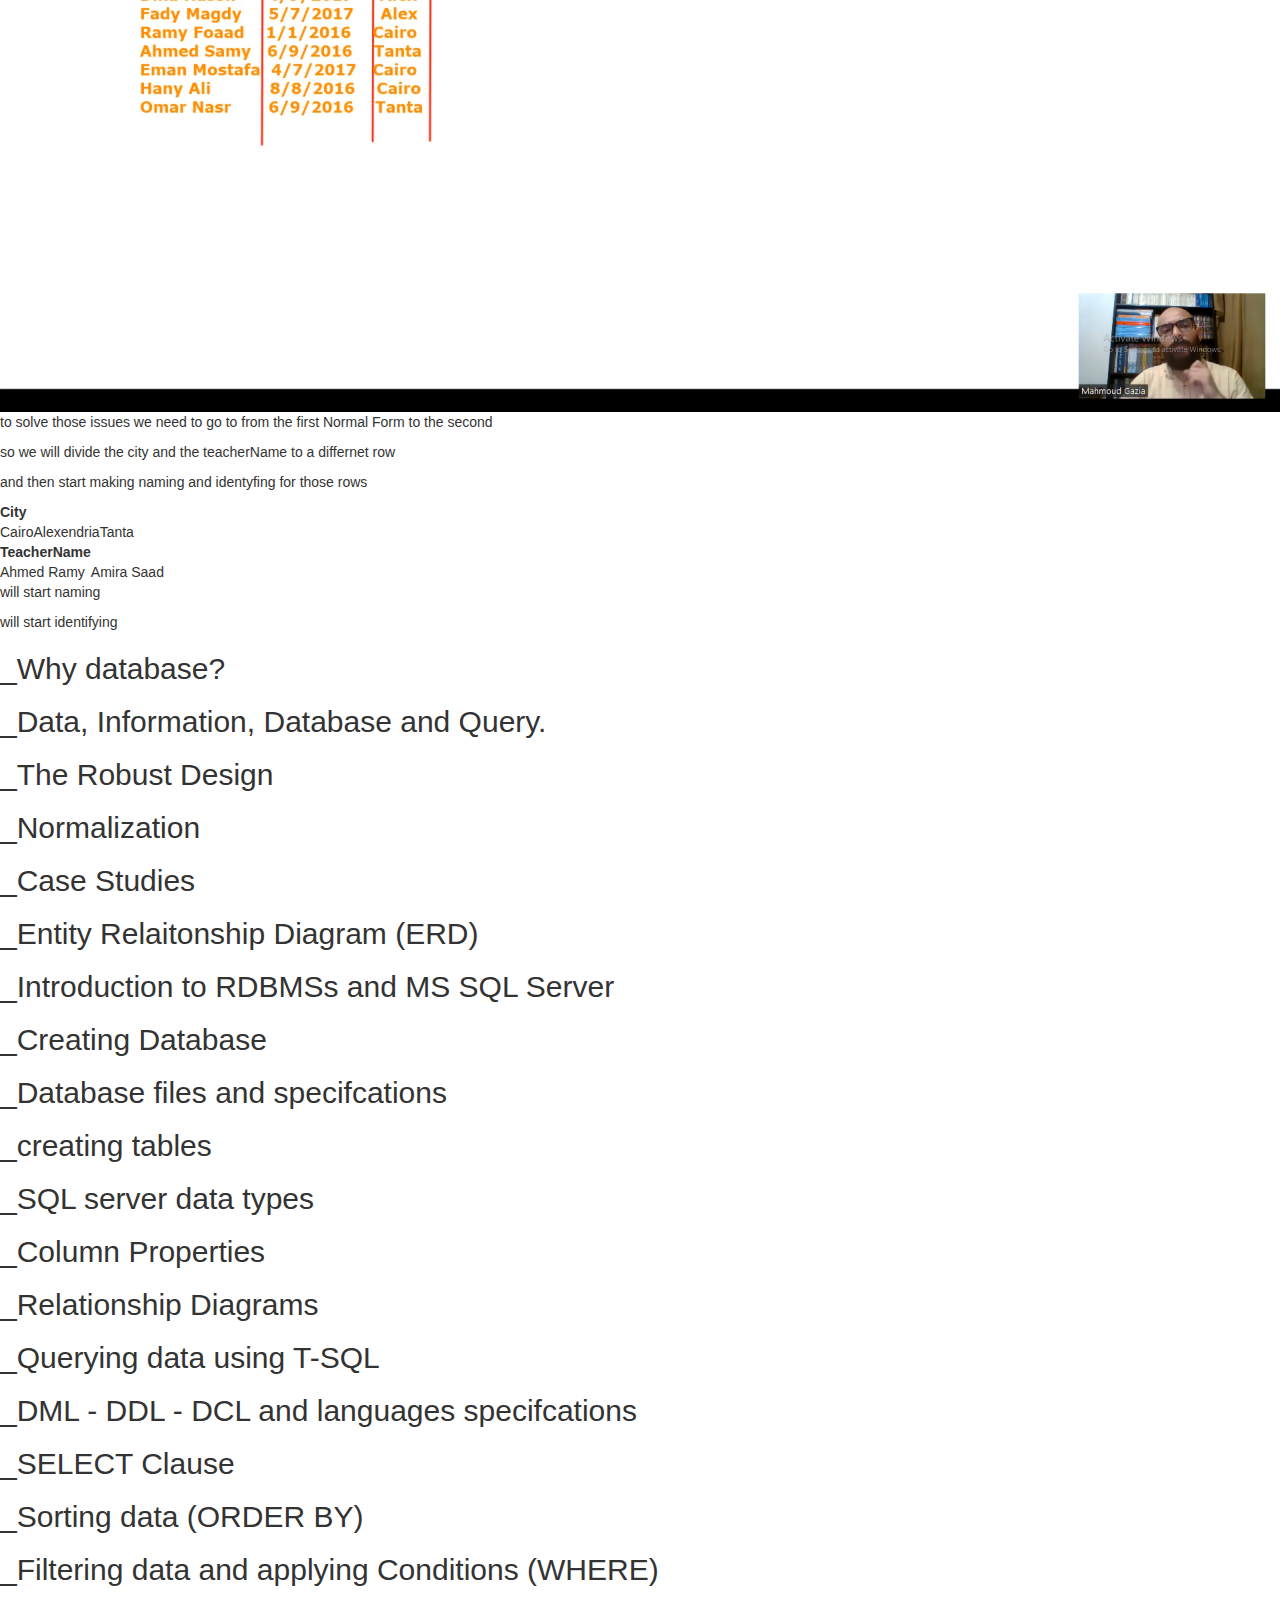
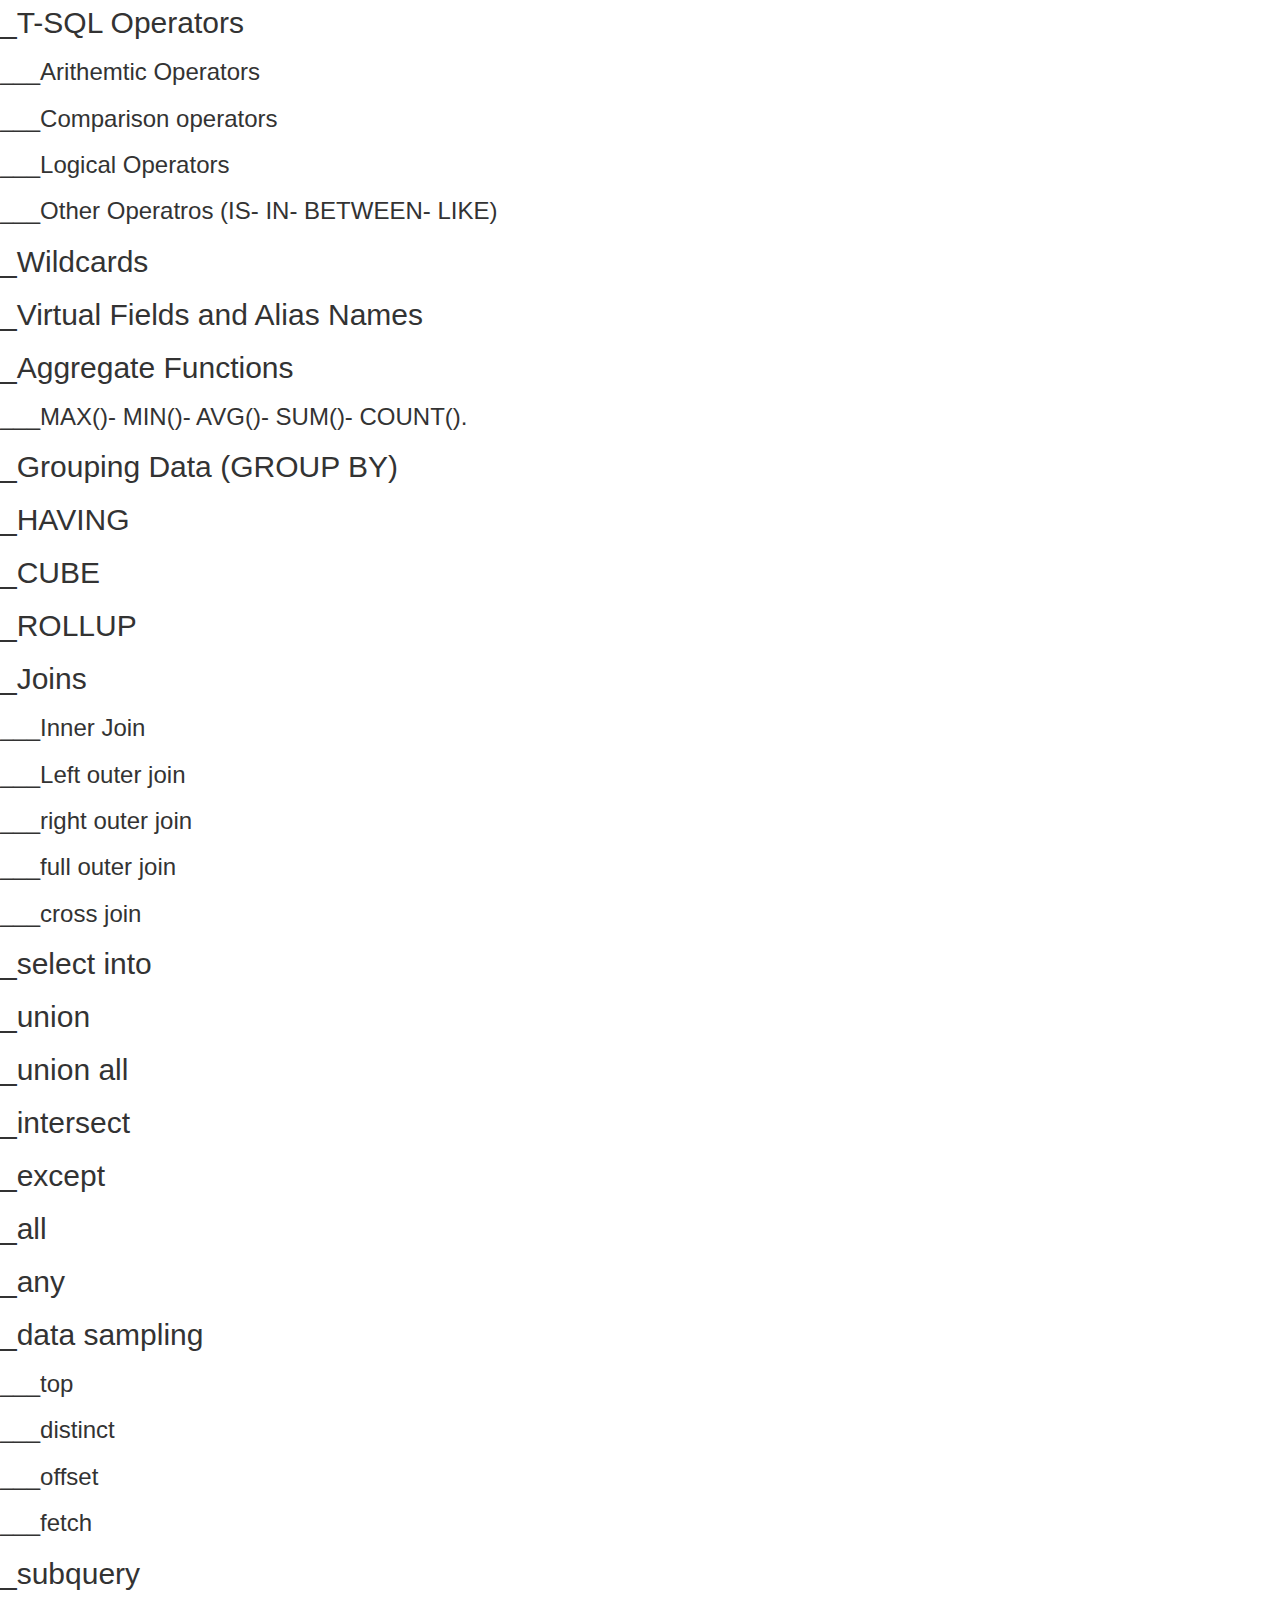
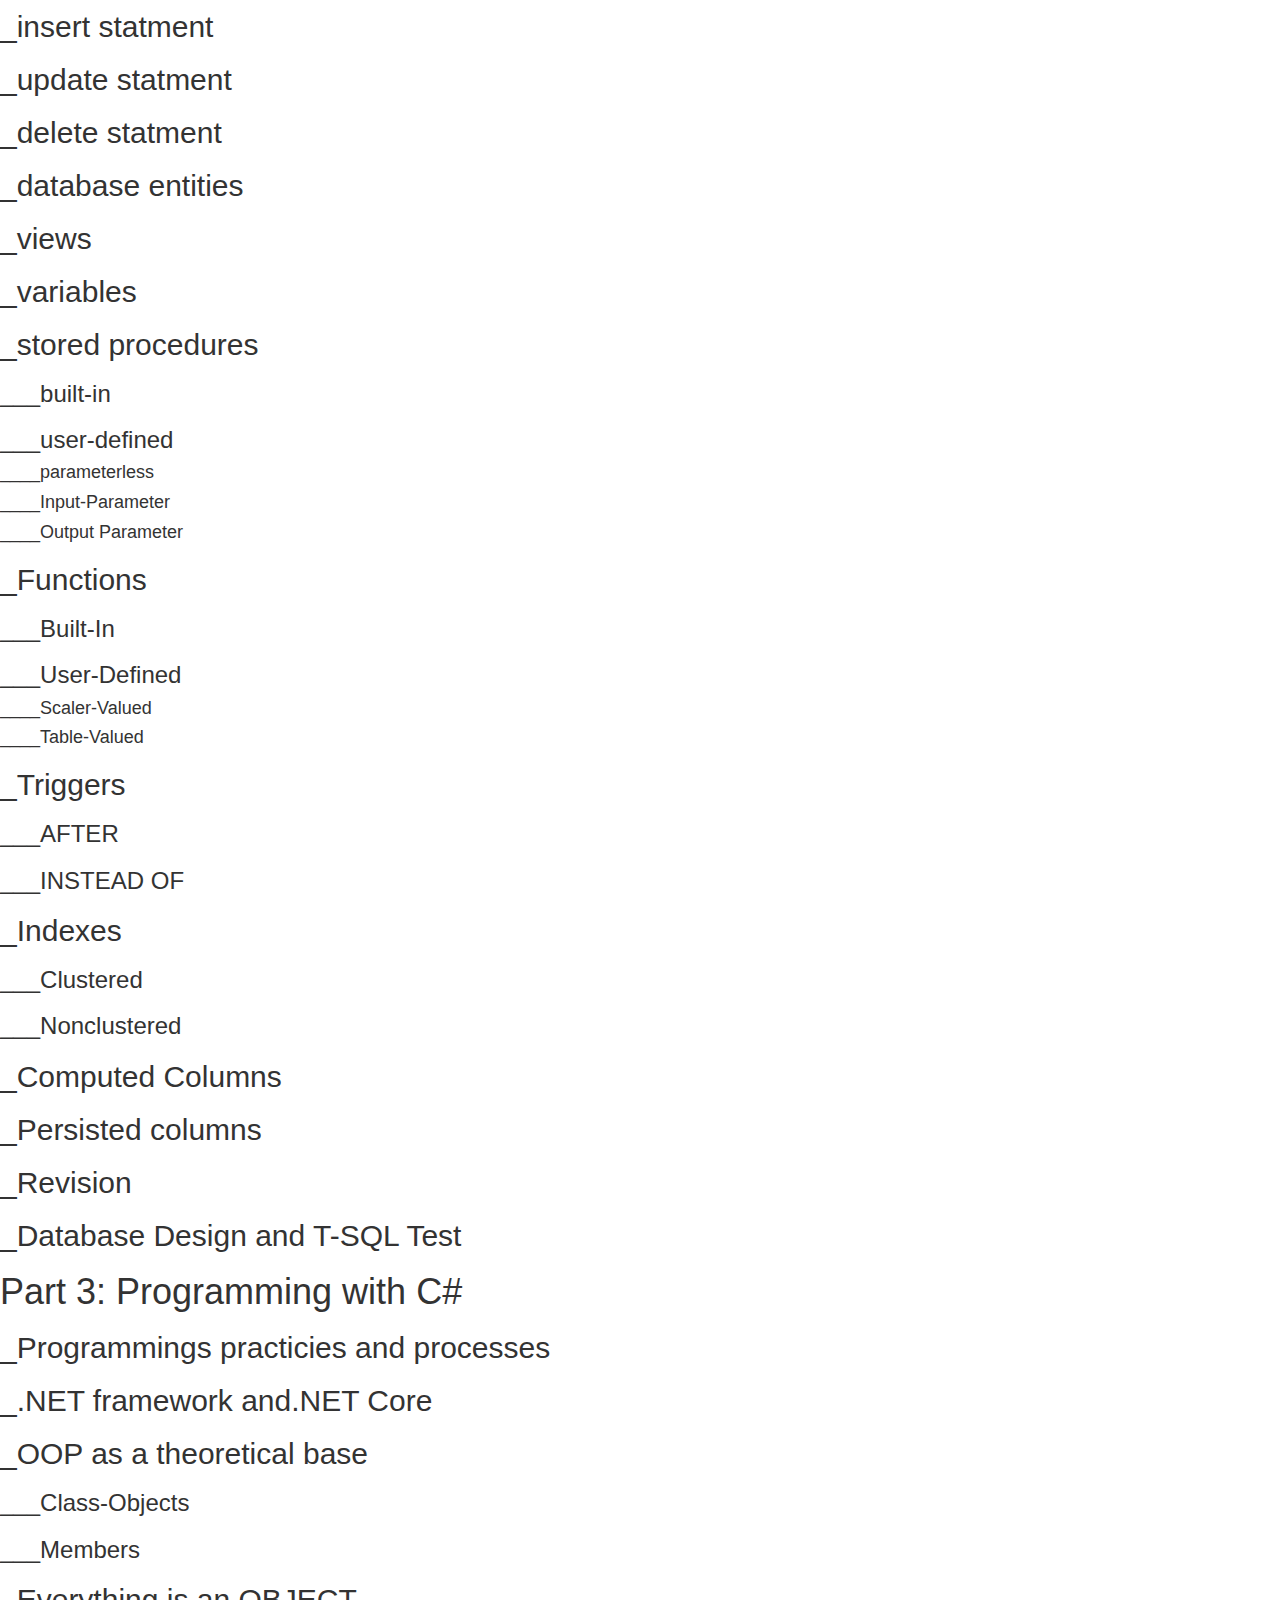
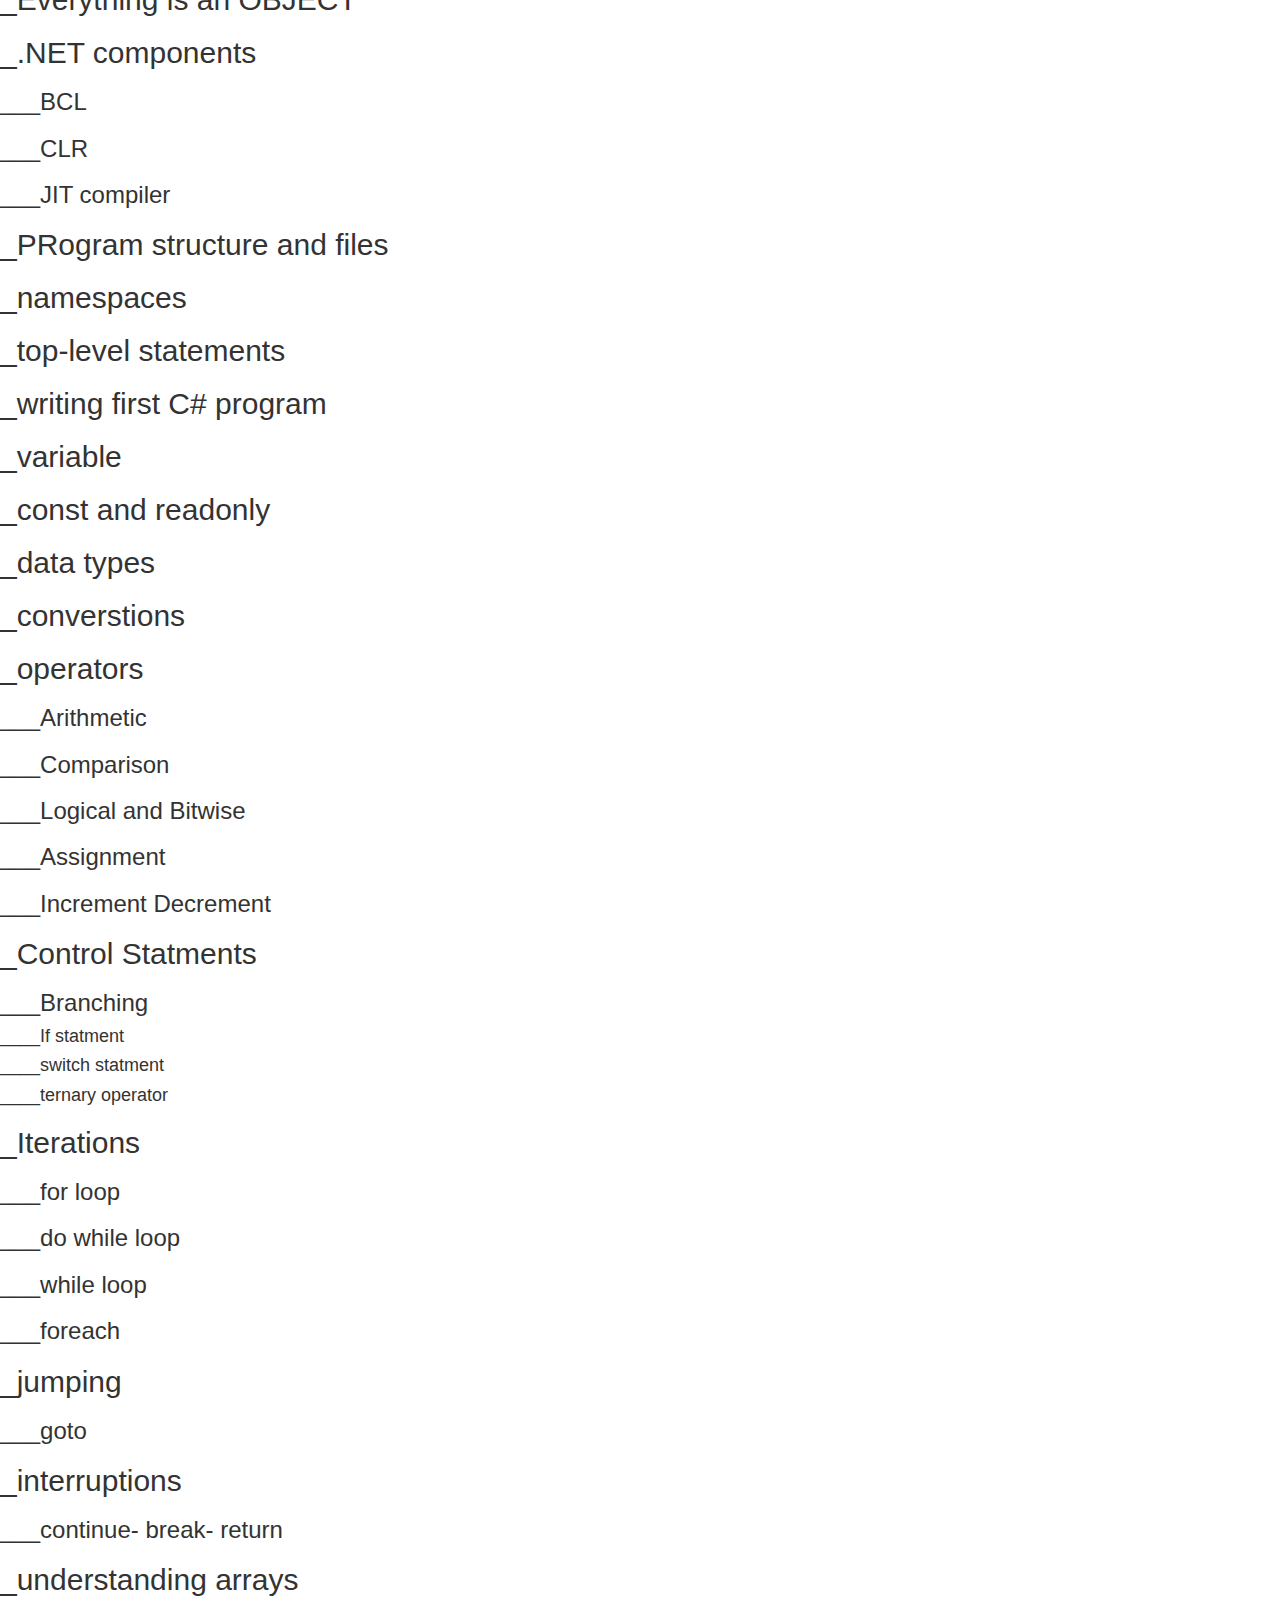
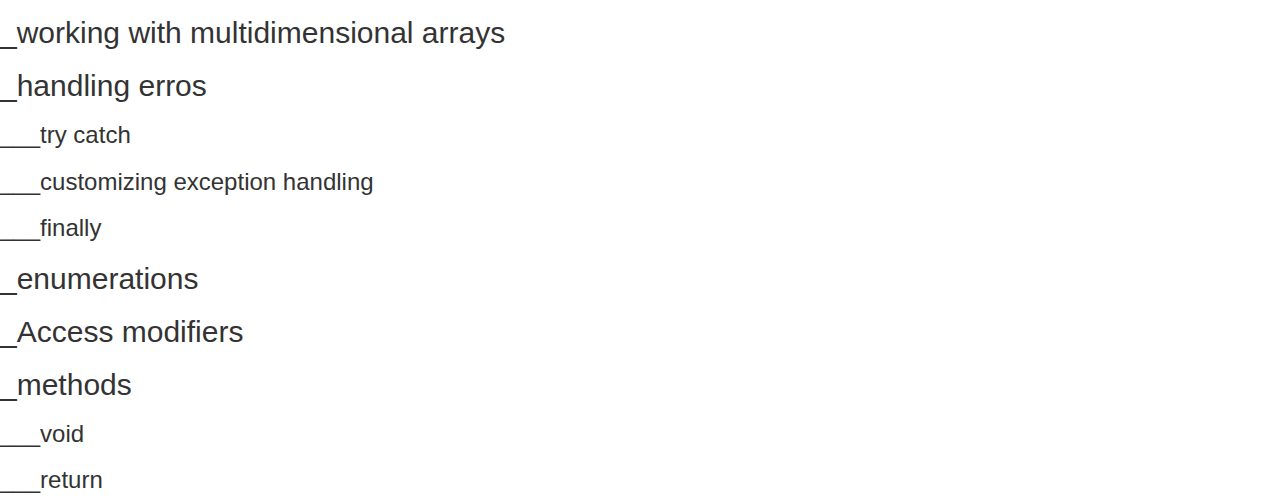
==== commit d555c42f: "changed images" ====
--- a/index.html
+++ b/index.html
@@ -4,8 +4,8 @@
 <head>
     <meta charset="UTF-8"/>
     <meta name="viewport" content="width=device-width, initial-scale=1.0"/>
-    <!-- <link rel="stylesheet" href="style.css"> -->
-    <!-- <script src="script.js"></script> -->
+    <link rel="stylesheet" href="style.css">
+    <script src="script.js"></script>
     <title>Meta ClassRoom - .net - notes</title>
 </head>
 
@@ -47,7 +47,7 @@
 <p>the business logic needs to have it's own layer called BLL or Business Logic Layer</p>
 <p>but there are only three mandataory layers and BLL isn't one of them</p>
 <p>the data layer doesn't have any form of business logic all it has are only stocks of data like a library</p>
-<img src="/images/ 2 - Screenshot 1.png" alt="an image here" class="image">
+<img src="/images/LEC 2 - Screenshot 1.png" alt="an image here" class="image">
 <p>we first design the data layer in any application or it happens for the database of the application </p>
 <p>every project has it's own life cycle</p>
 <p>so the product first starts as an idea or a business need </p>
@@ -90,7 +90,7 @@
 <p>to transfer the data to a database we make something called normalization </p>
 <p>after finsihing the normalizaion we have something called the database model</p>
 <p>we then upload it to a system called DPMS or database managment system </p>
-<img src="/images/ 2 - Screenshot 2.png" alt="" class="image">
+<img src="/images/LEC 2 - Screenshot 2.png" alt="" class="image">
 <p>we will now start making data to a database </p>
 <table>
     <tr>
@@ -223,7 +223,7 @@
 <p>the best way to do it is transferring it to numbers so for example Cairo = 1, Alex = 2, </p>
 <p>multiplicty and redundancy</p>
 <p>so to solve those issues we need to break any row who has those issues </p>
-<img src="/images/ 2 - Screenshot 3.png" alt="an image here" class="image">
+<img src="/images/LEC 2 - Screenshot 3.png" alt="an image here" class="image">
 <p>to solve those issues we need to go to from the first Normal Form to the second</p>
 <p>so we will divide the city and the teacherName to a differnet row</p>
 <p>and then start making naming and identyfing for those rows</p>
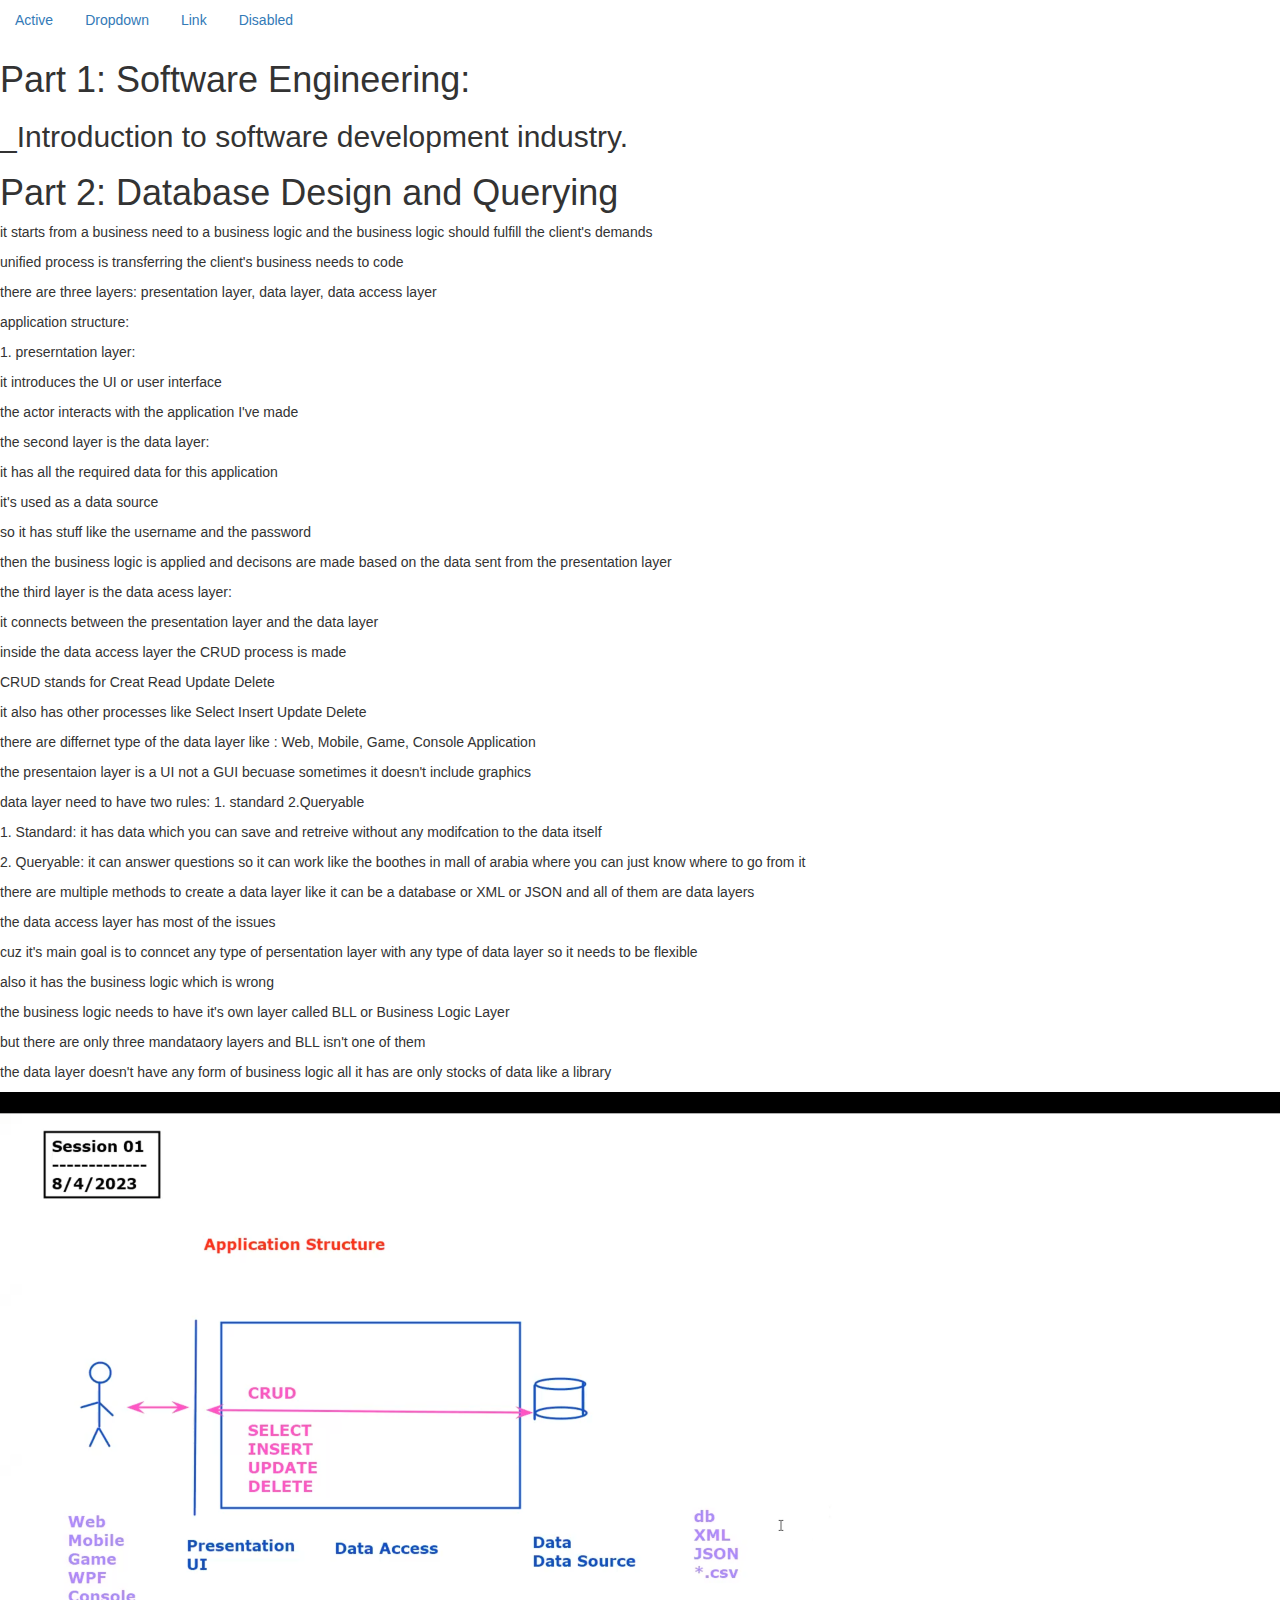
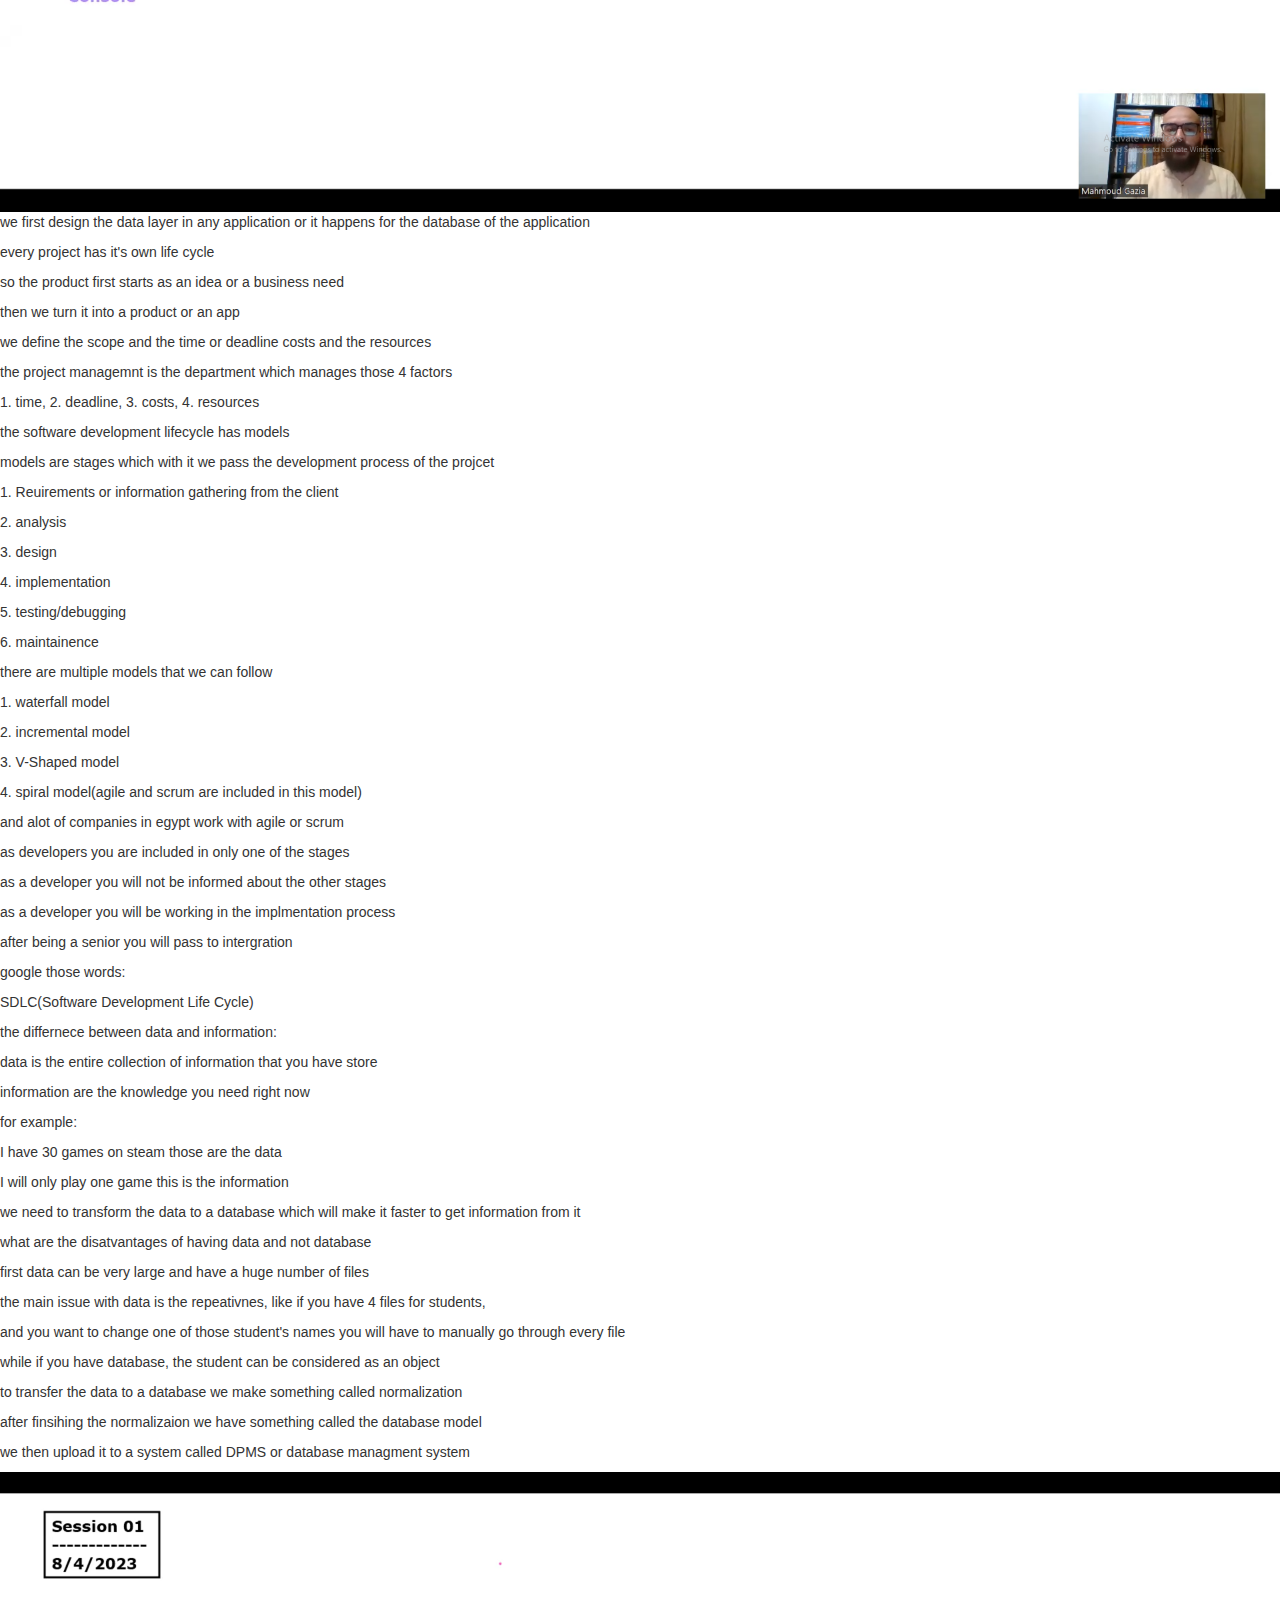
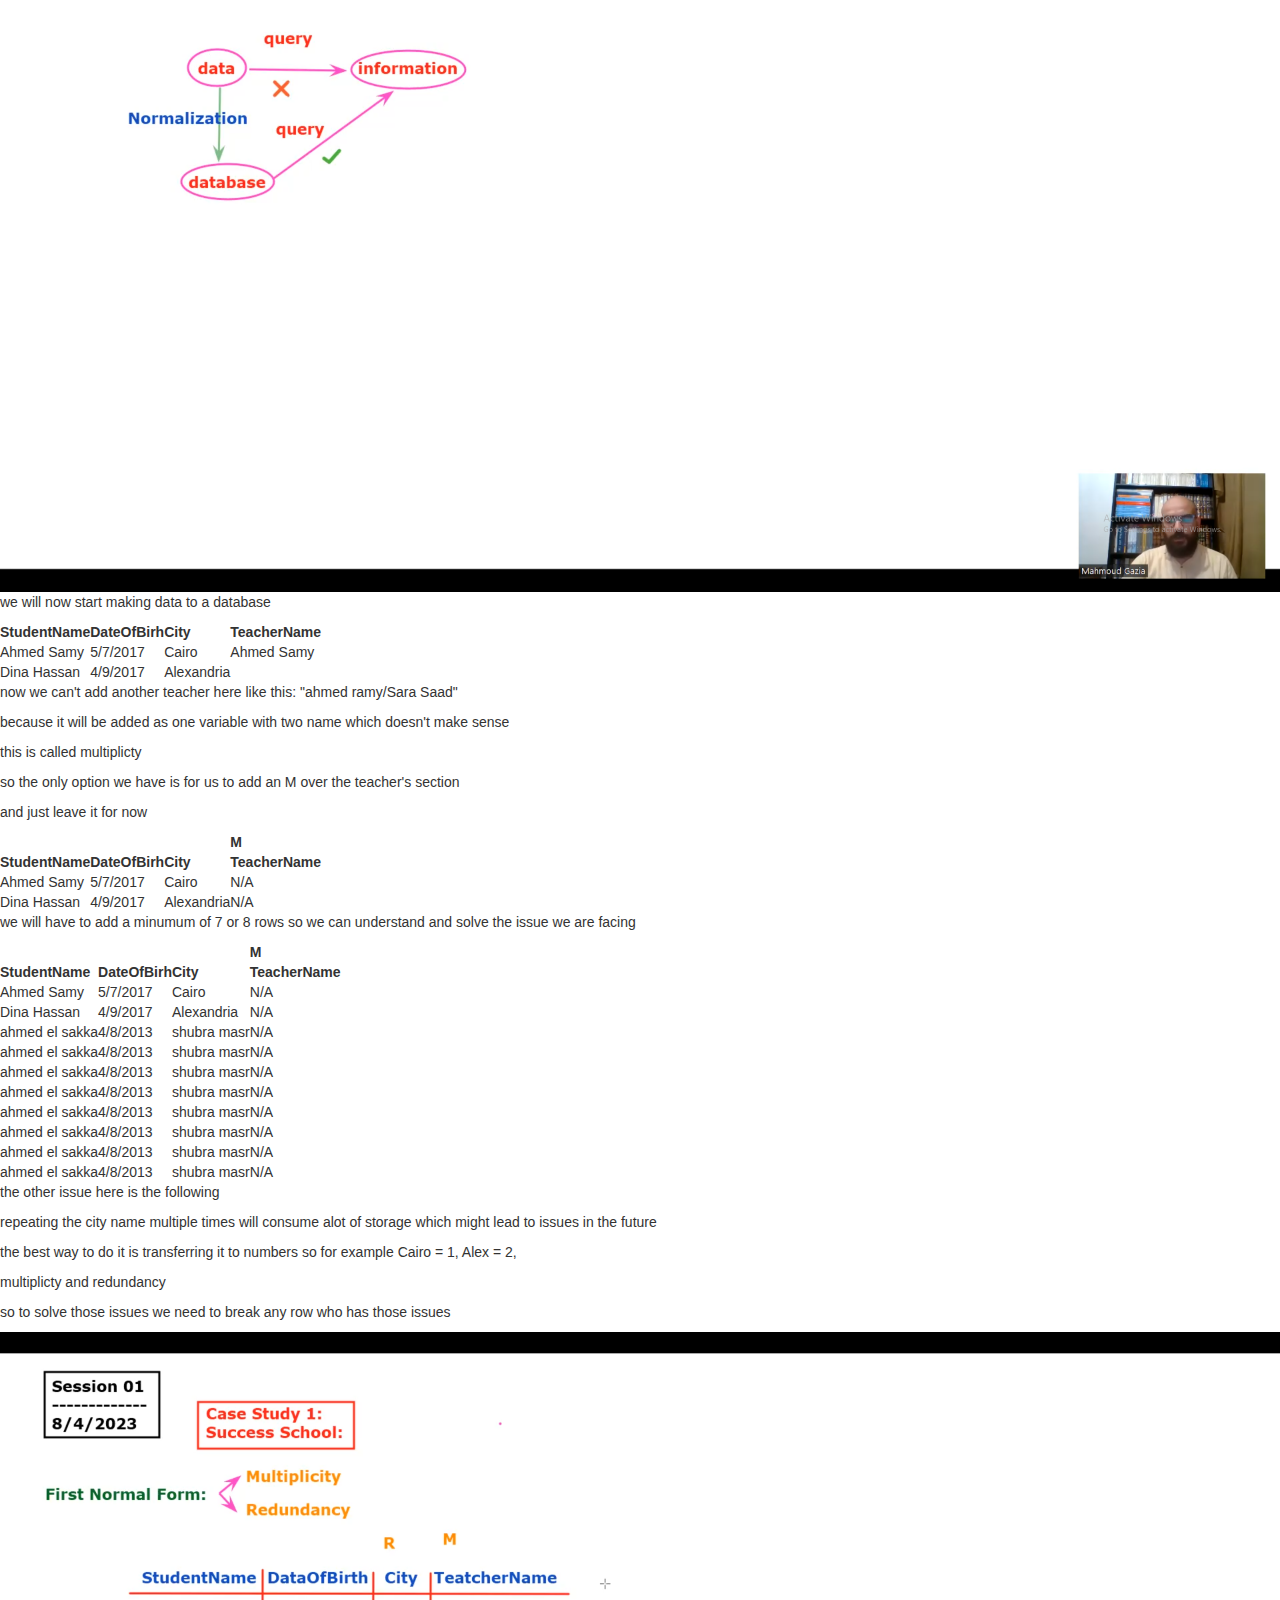
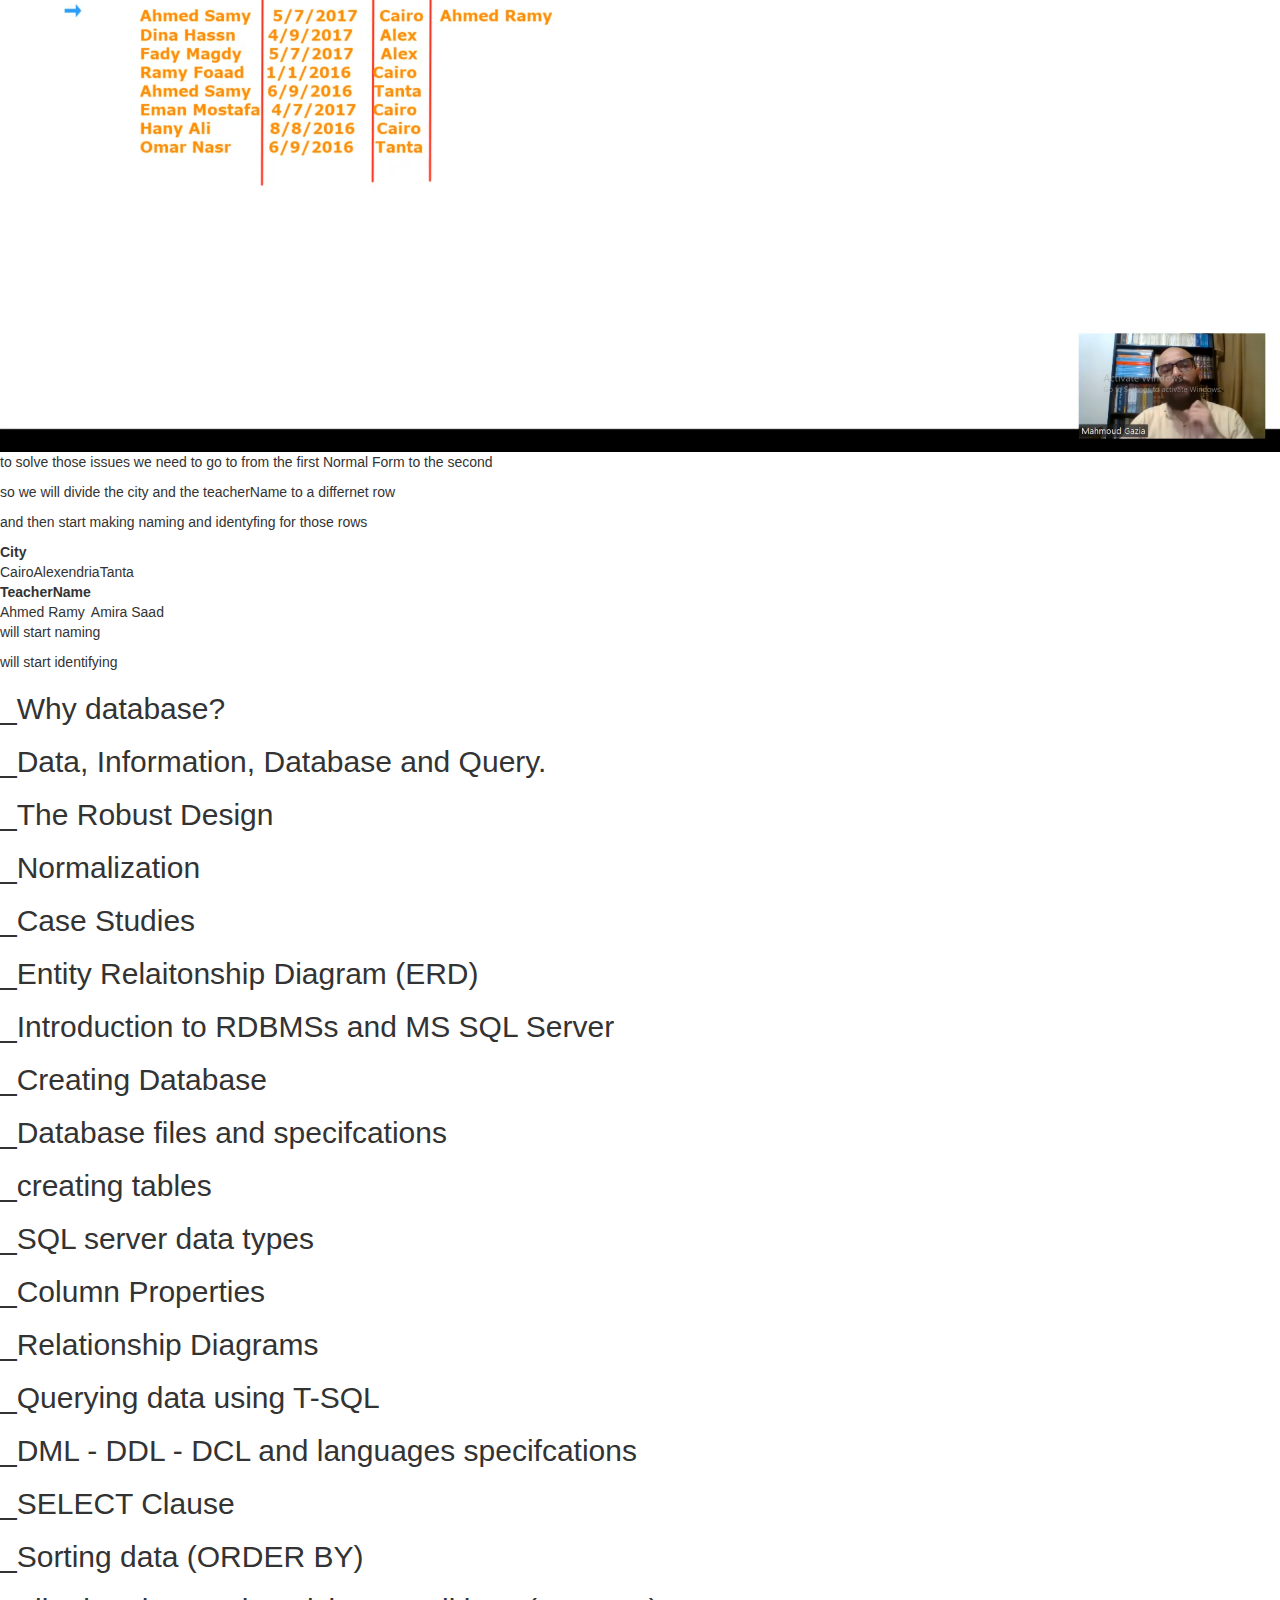
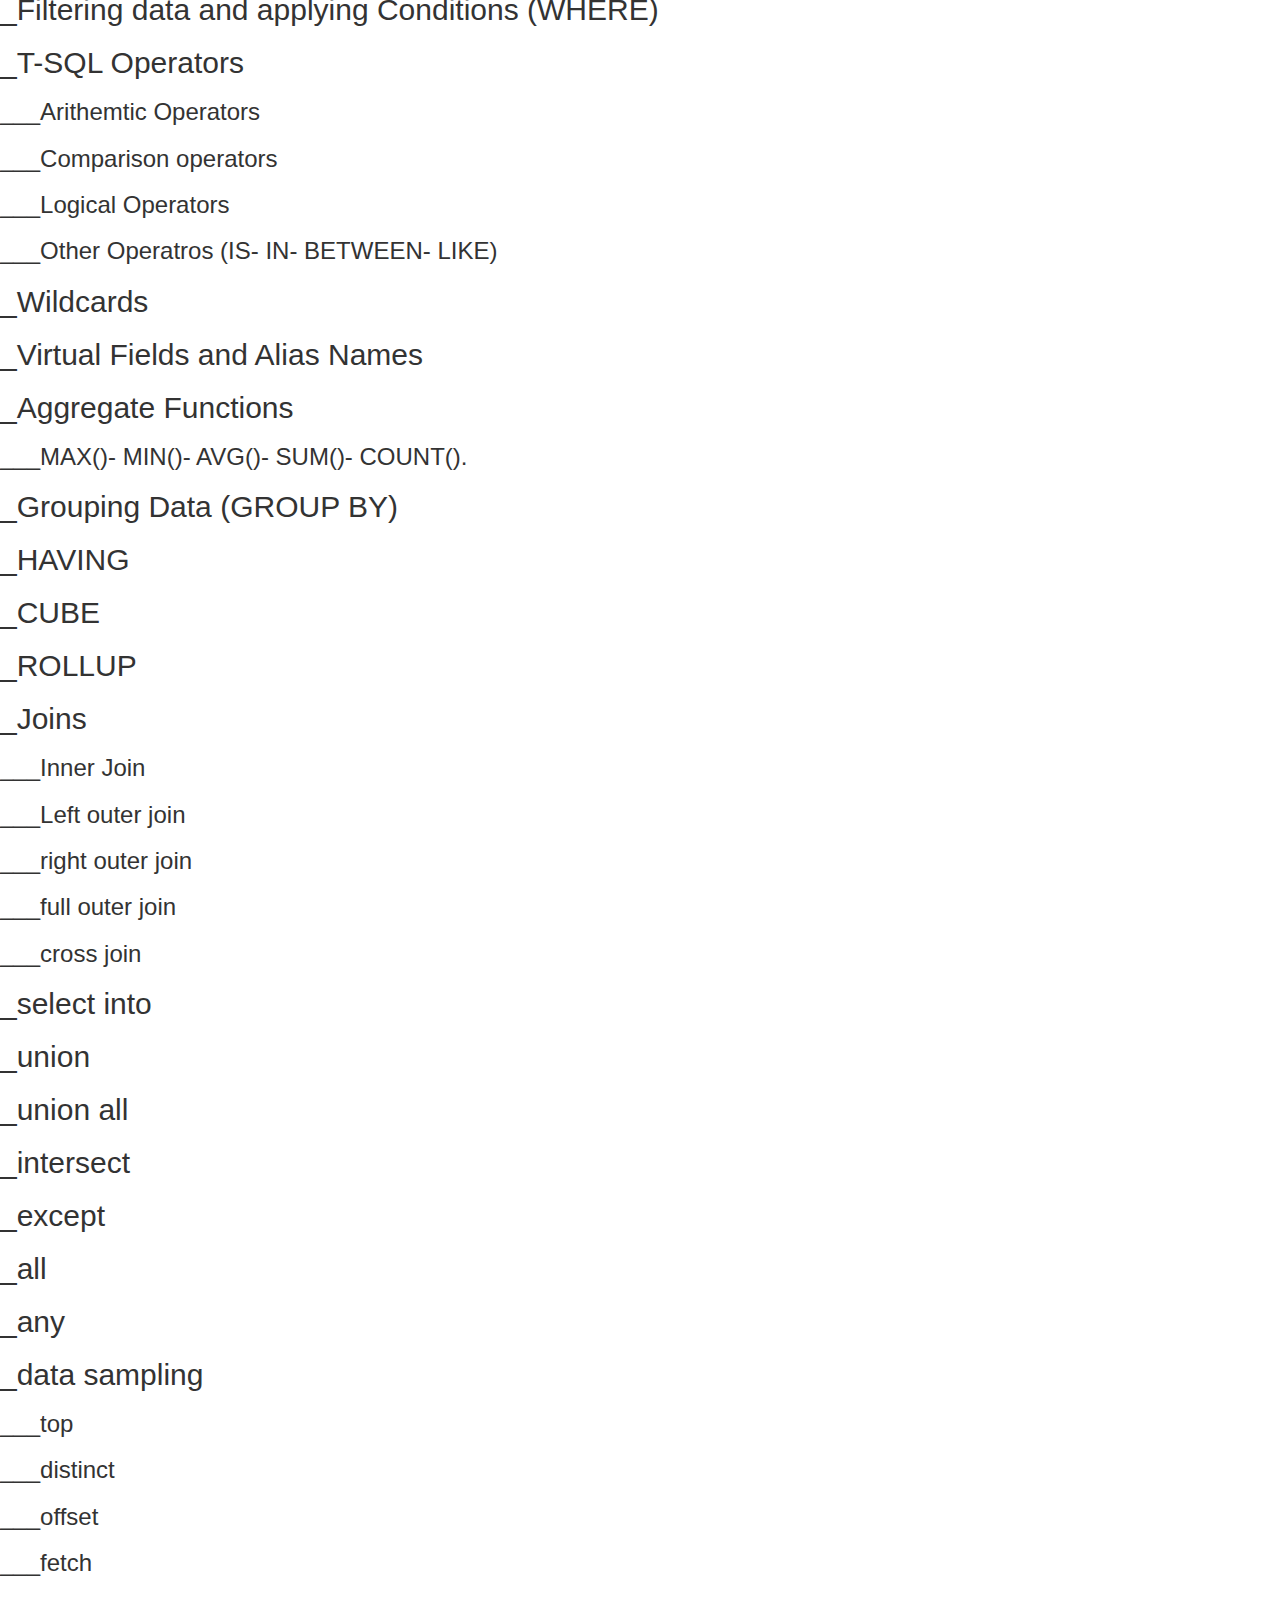
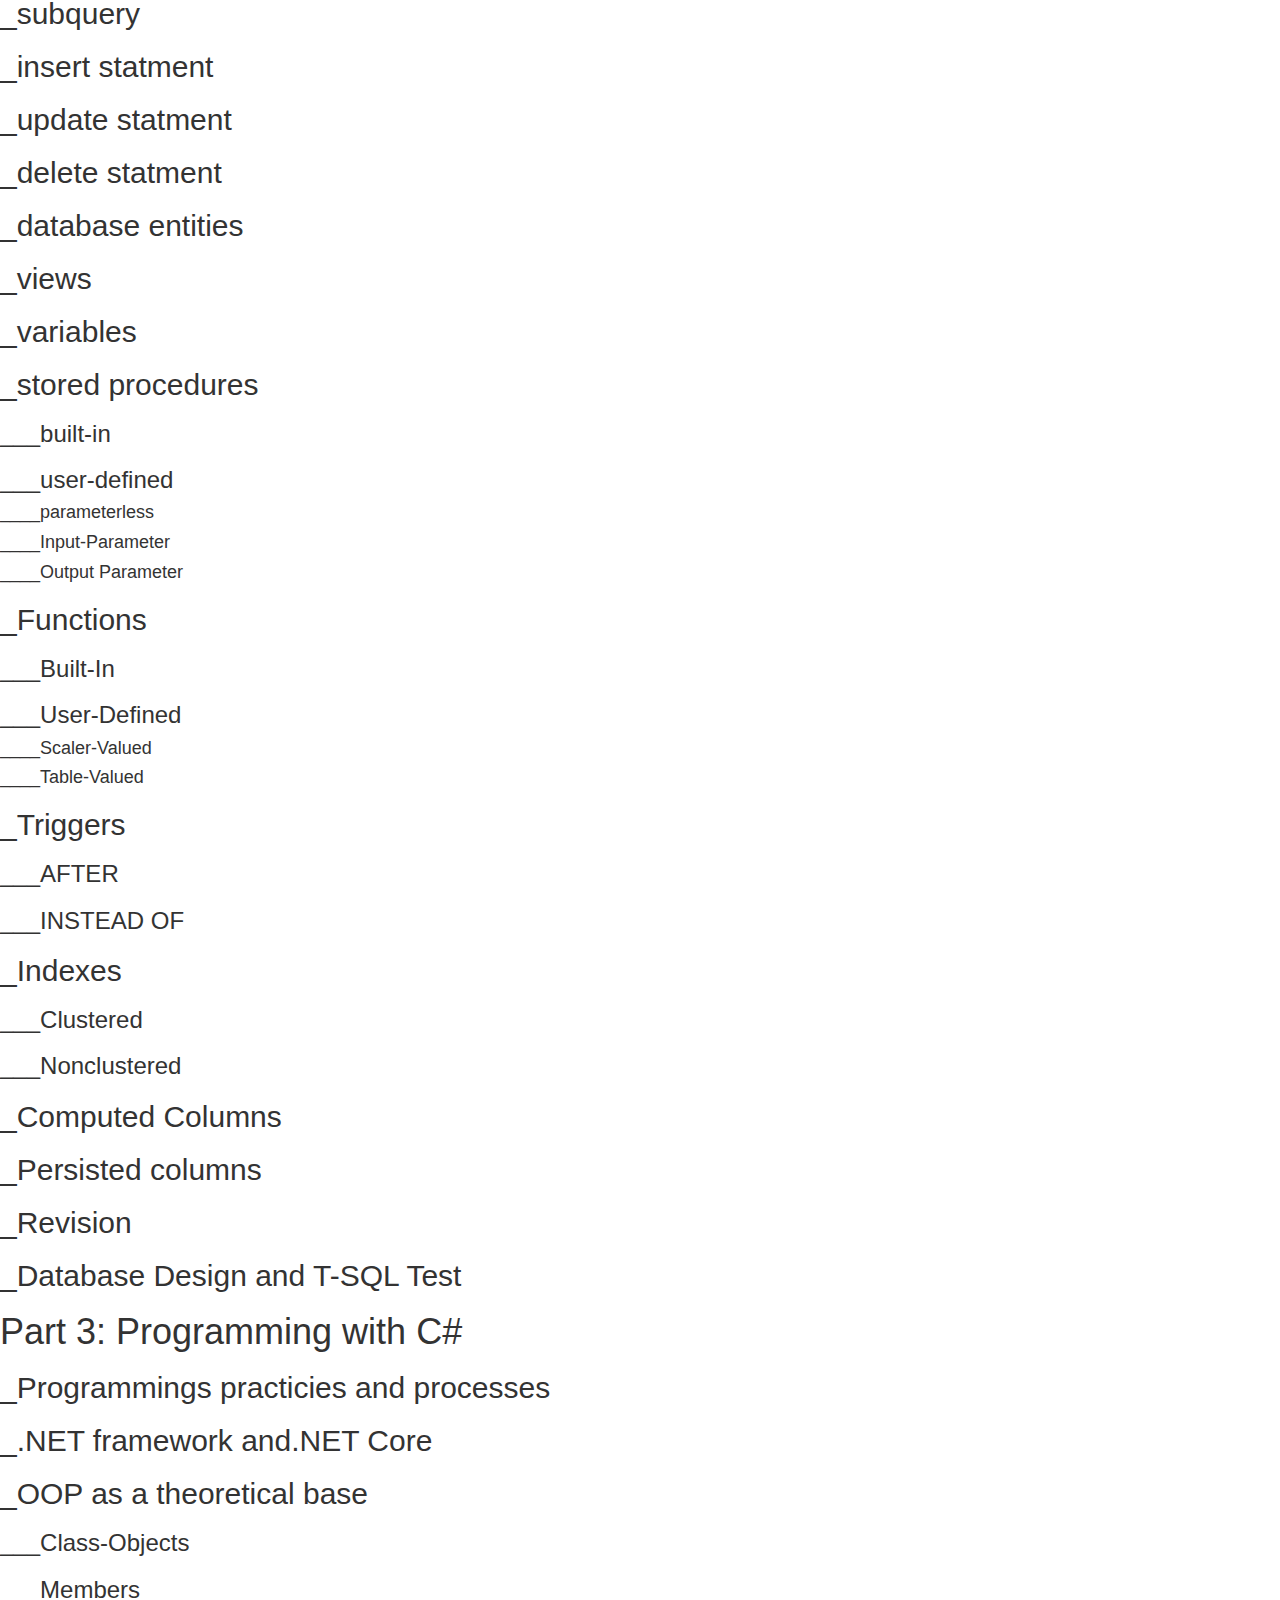
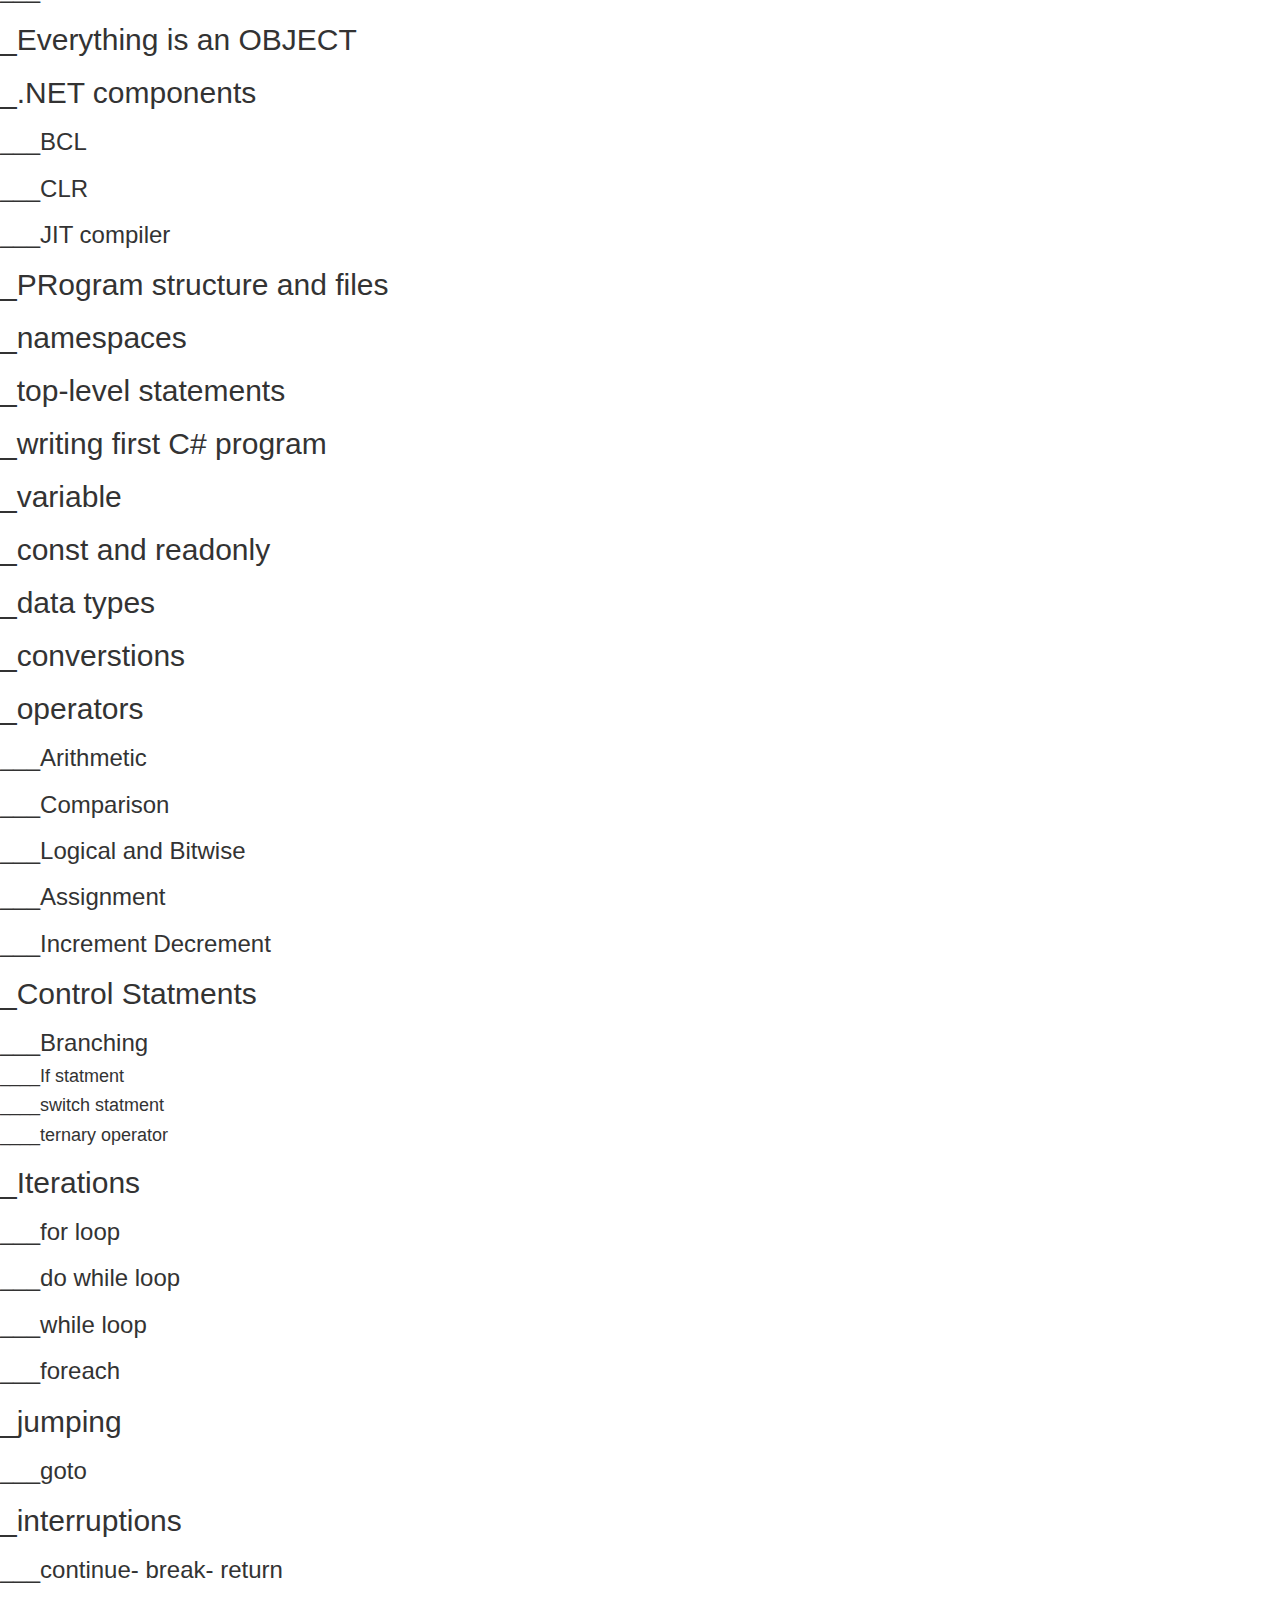
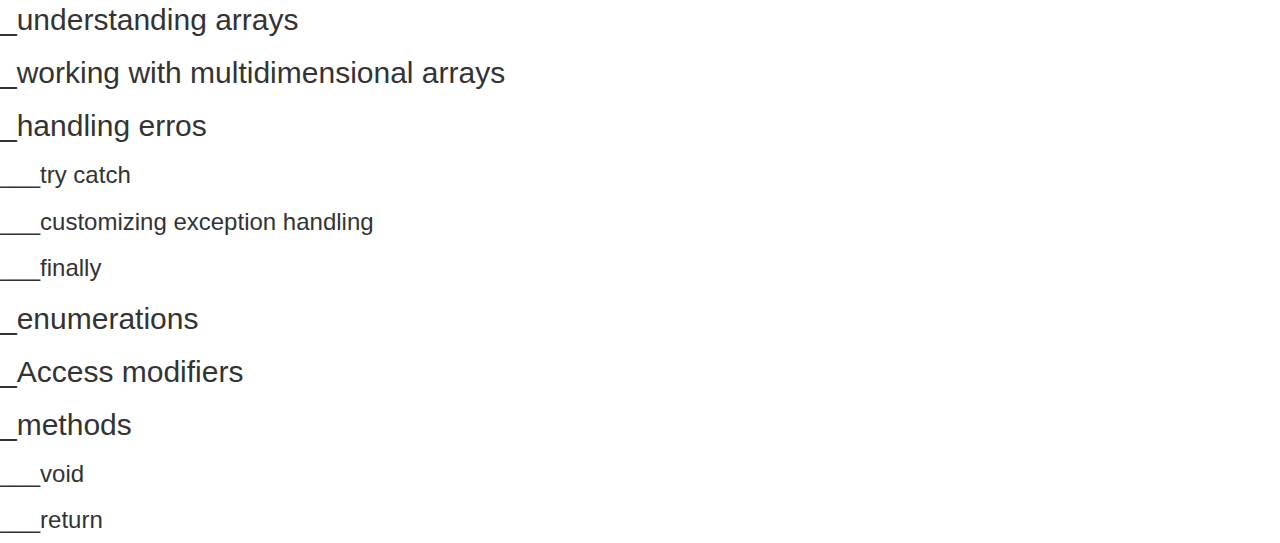
==== commit 0c46abfb: "adding bootstrap" ====
--- a/index.html
+++ b/index.html
@@ -5,11 +5,33 @@
     <meta charset="UTF-8"/>
     <meta name="viewport" content="width=device-width, initial-scale=1.0"/>
     <link rel="stylesheet" href="style.css">
-    <script src="script.js"></script>
     <title>Meta ClassRoom - .net - notes</title>
 </head>
 
 <body>
+
+    <ul class="nav nav-pills">
+  <li class="nav-item">
+    <a class="nav-link active" aria-current="page" href="#">Active</a>
+  </li>
+  <li class="nav-item dropdown">
+    <a class="nav-link dropdown-toggle" data-bs-toggle="dropdown" href="#" role="button" aria-expanded="false">Dropdown</a>
+    <ul class="dropdown-menu">
+      <li><a class="dropdown-item" href="#">Action</a></li>
+      <li><a class="dropdown-item" href="#">Another action</a></li>
+      <li><a class="dropdown-item" href="#">Something else here</a></li>
+      <li><hr class="dropdown-divider"></li>
+      <li><a class="dropdown-item" href="#">Separated link</a></li>
+    </ul>
+  </li>
+  <li class="nav-item">
+    <a class="nav-link" href="#">Link</a>
+  </li>
+  <li class="nav-item">
+    <a class="nav-link disabled">Disabled</a>
+  </li>
+</ul>
+
 <p class="h1">Part 1: Software Engineering:</p class="h1">
 <p class="h2">_Introduction to software development industry.</h2>
 <p class="h1">Part 2: Database Design and Querying</h1>
@@ -376,6 +398,9 @@
 <p class="h2">_methods</h2>
 <p class="h3">___void</h3>
 <p class="h3">___return</h3>
+    
+    <script src="script.js"></script>
+
 </body>
 
 </html>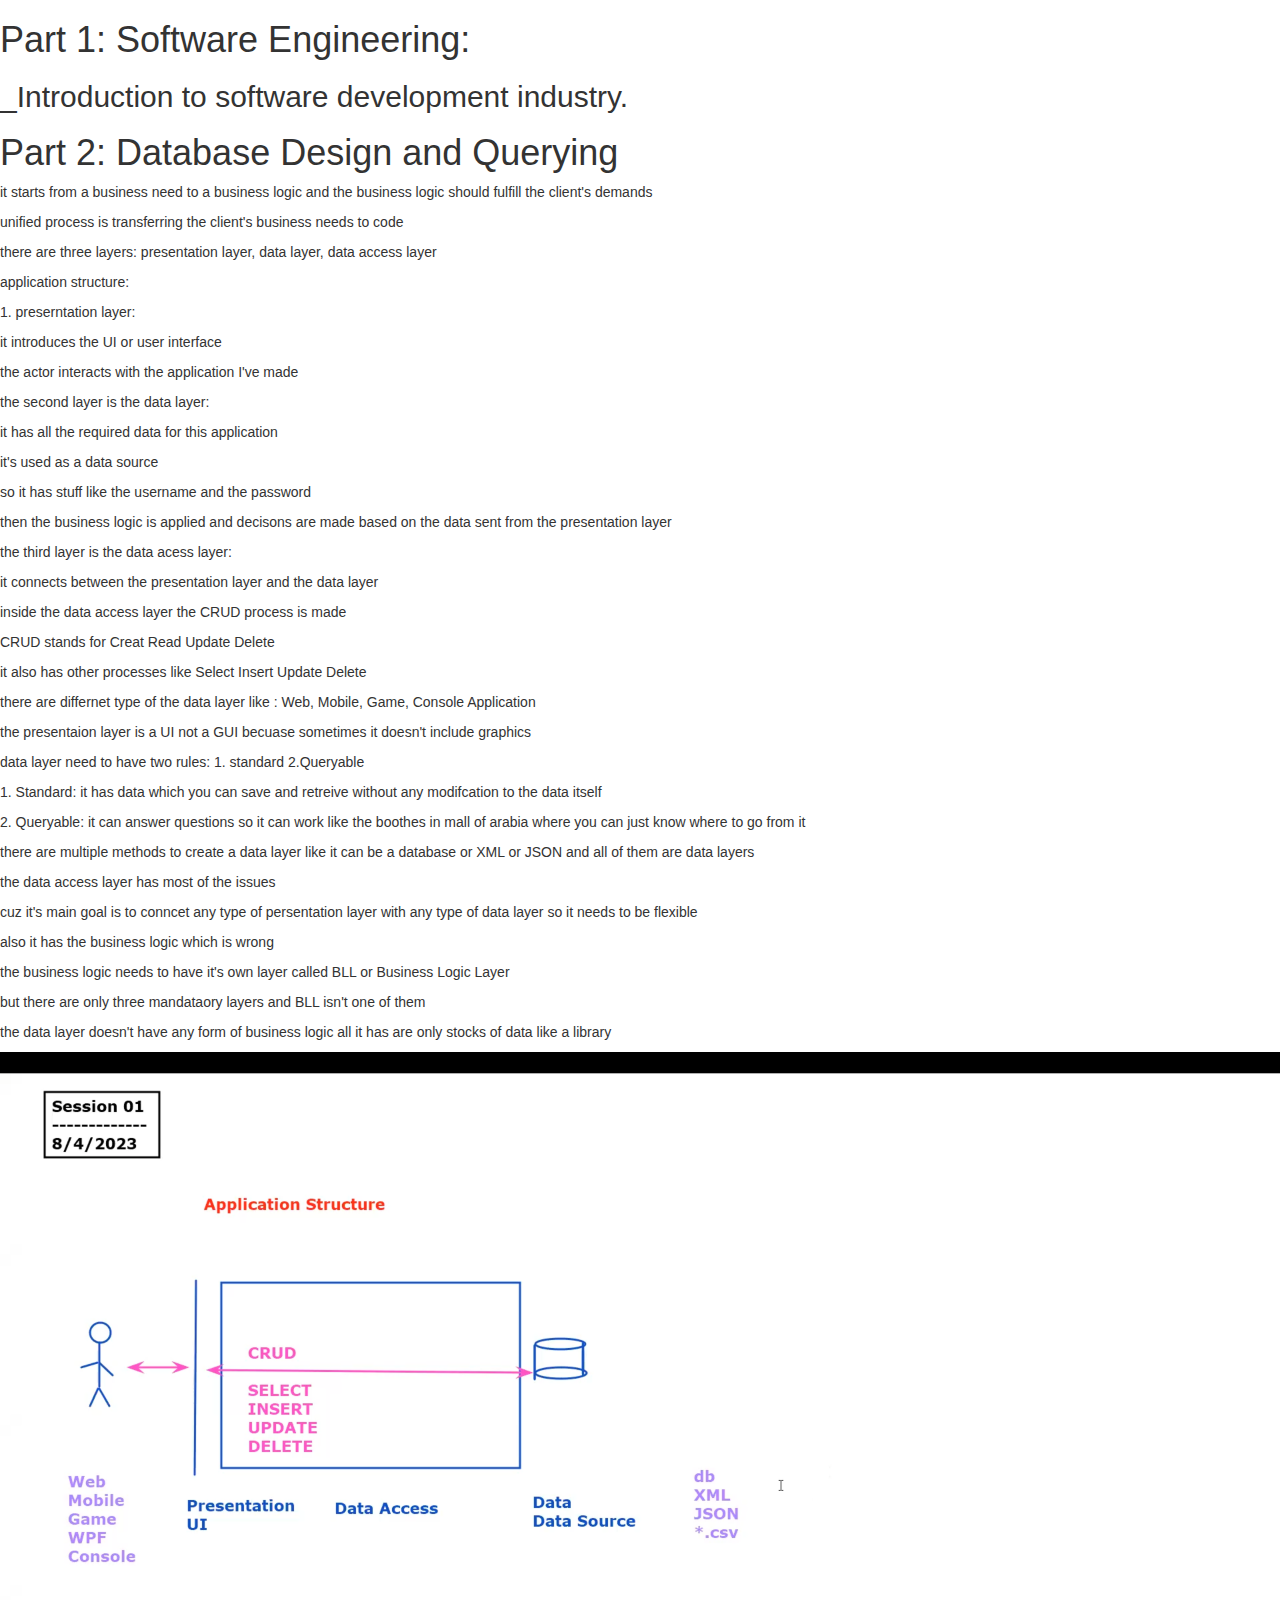
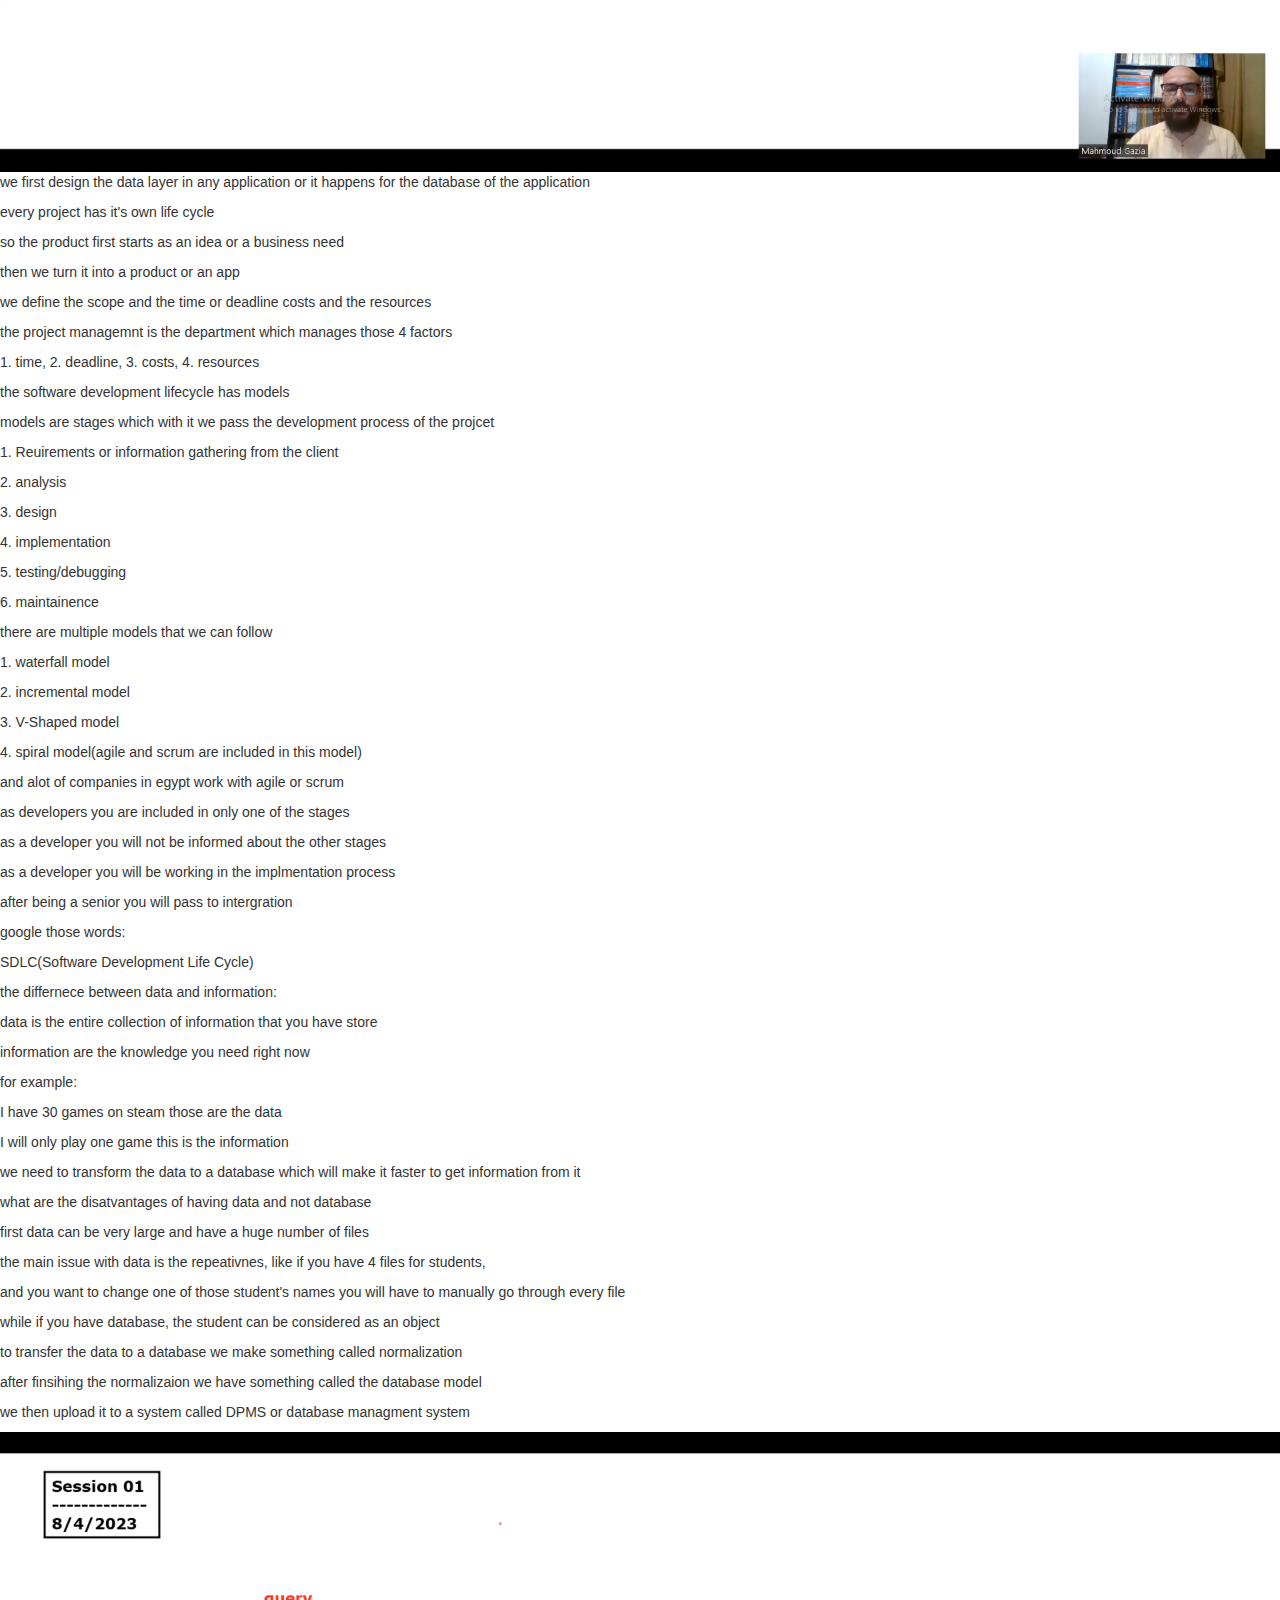
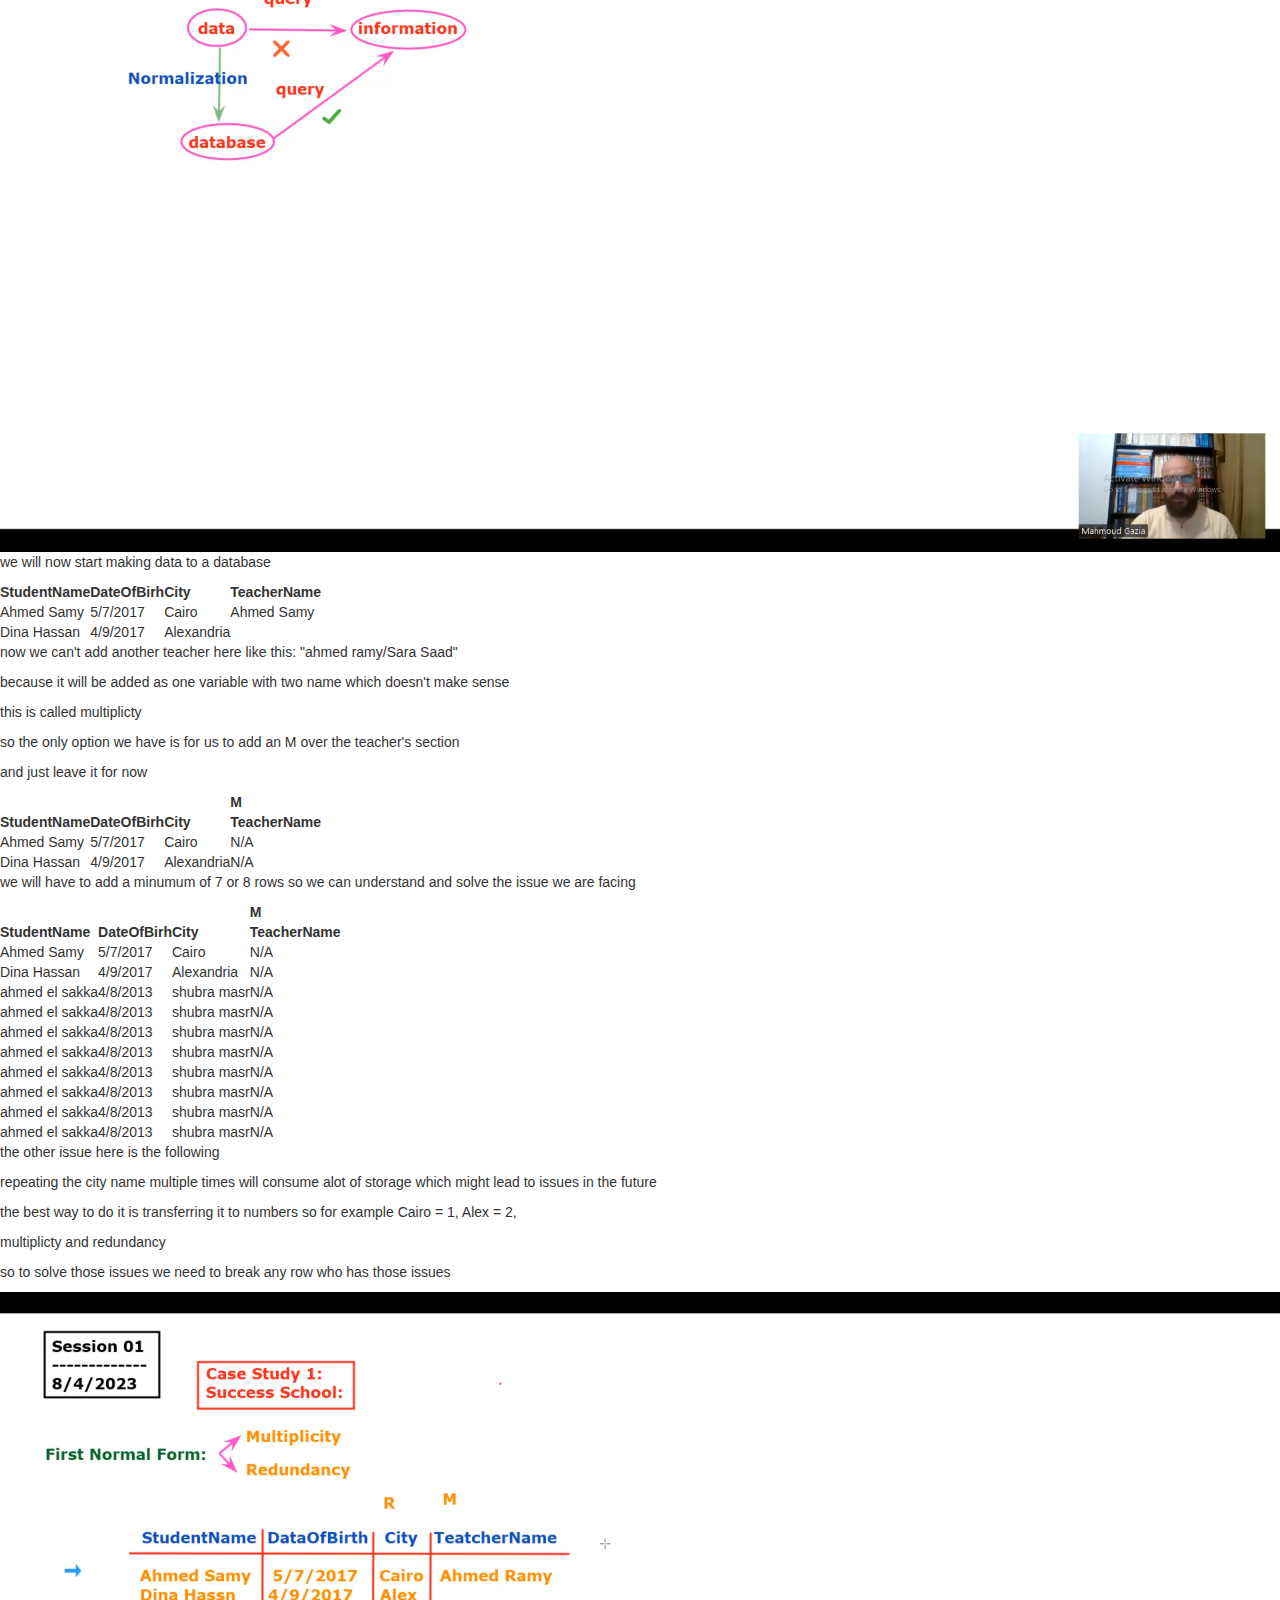
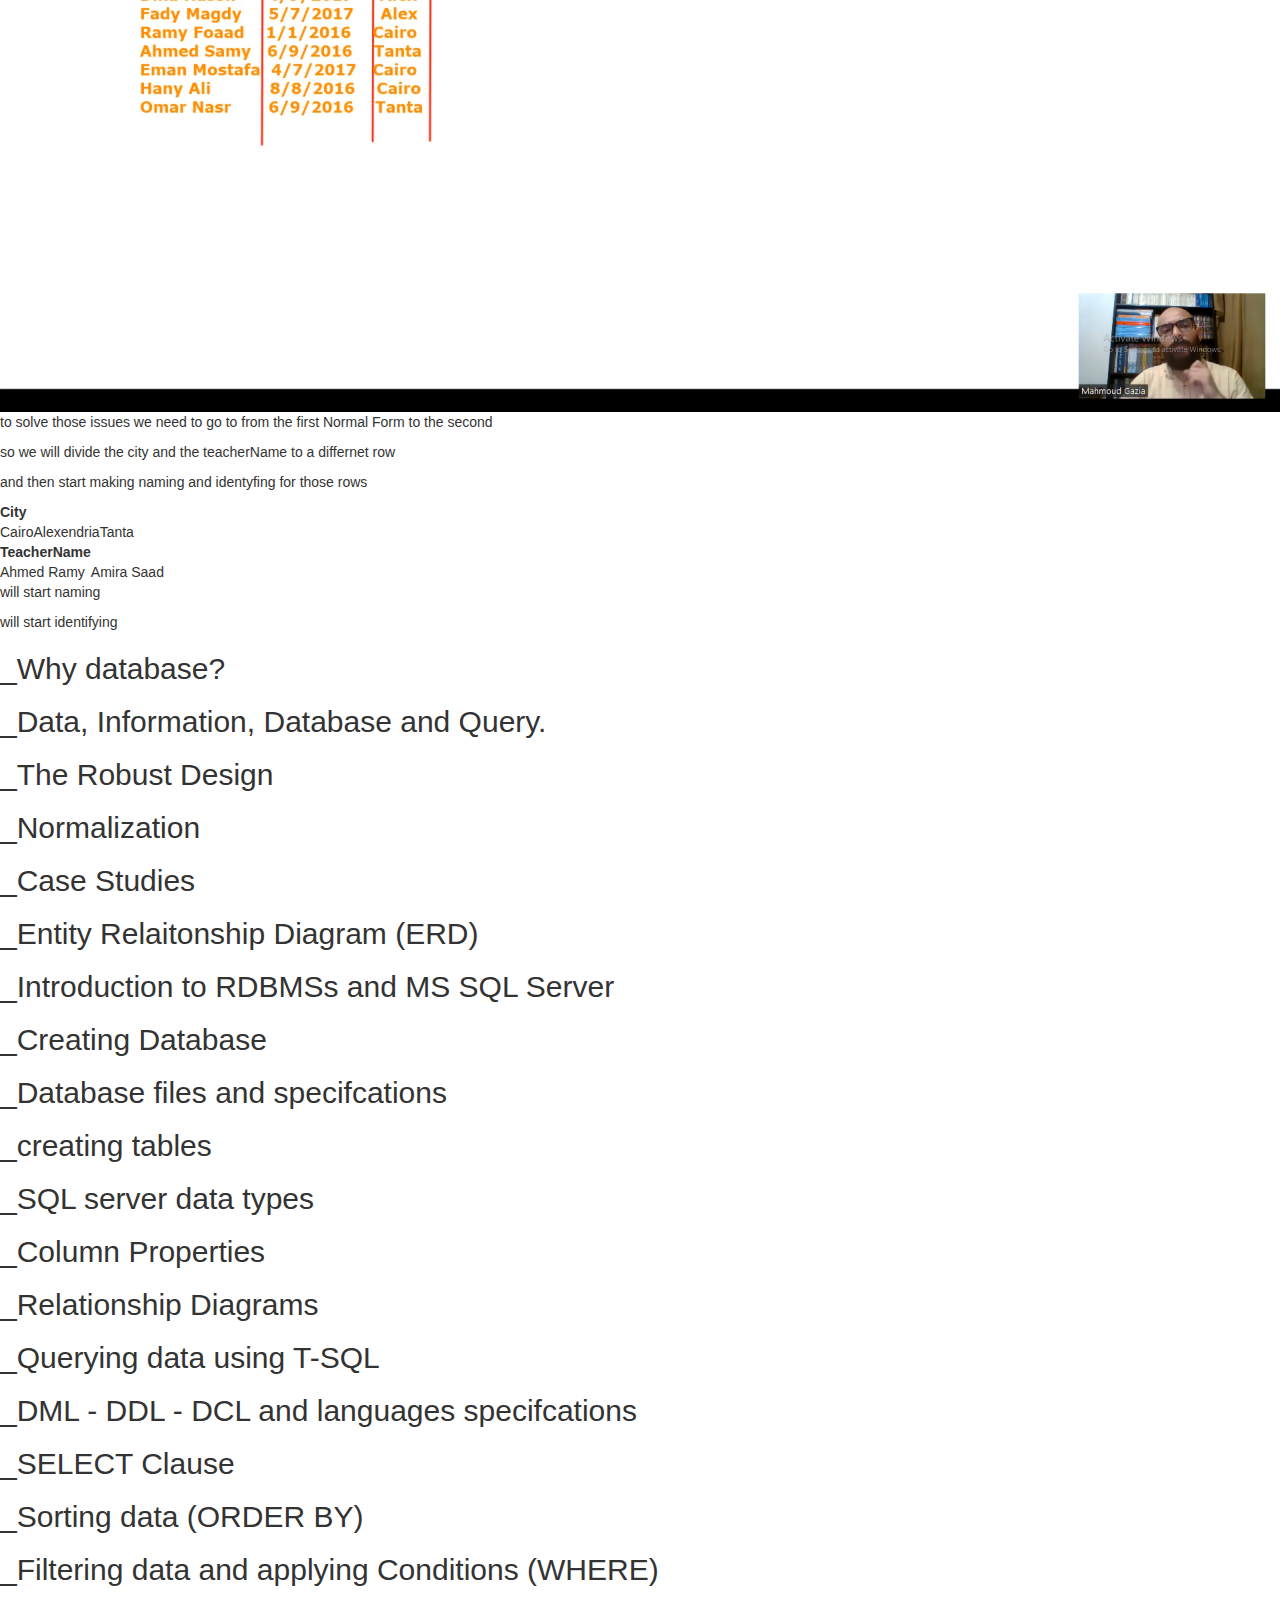
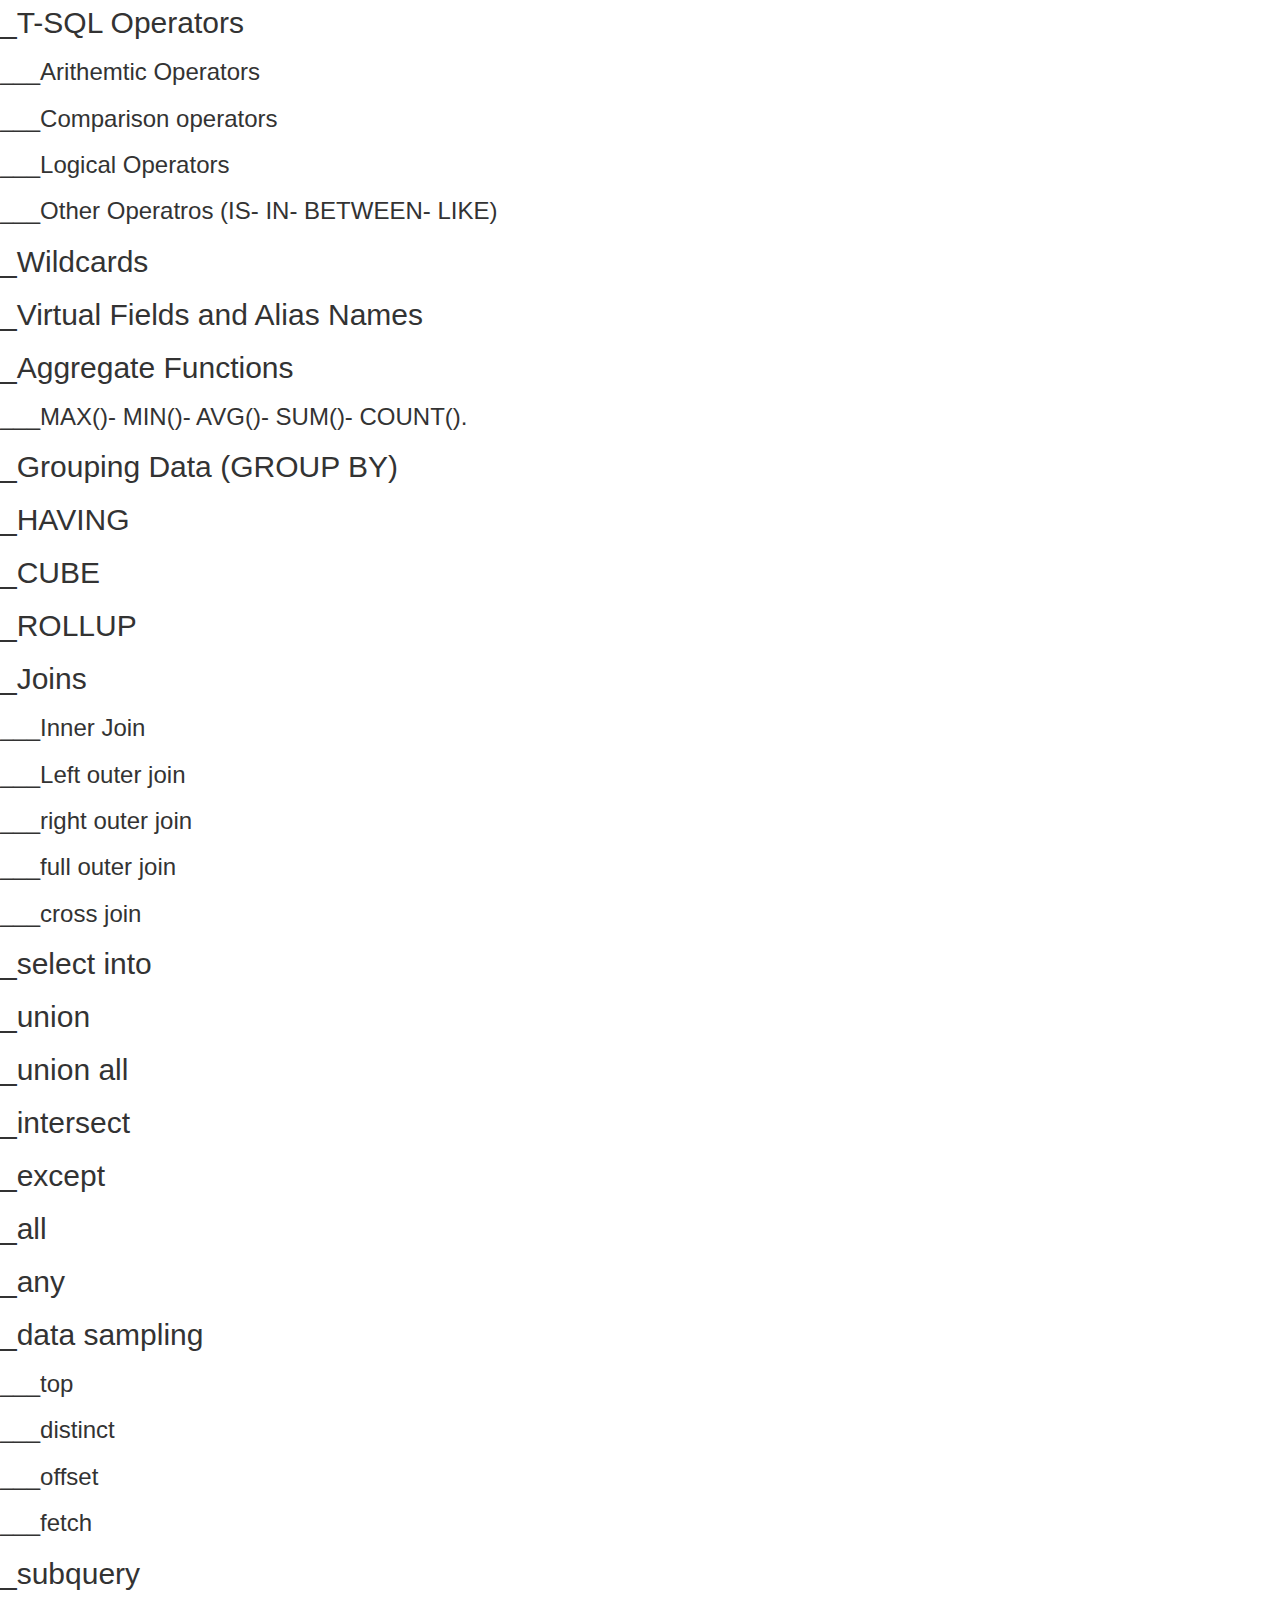
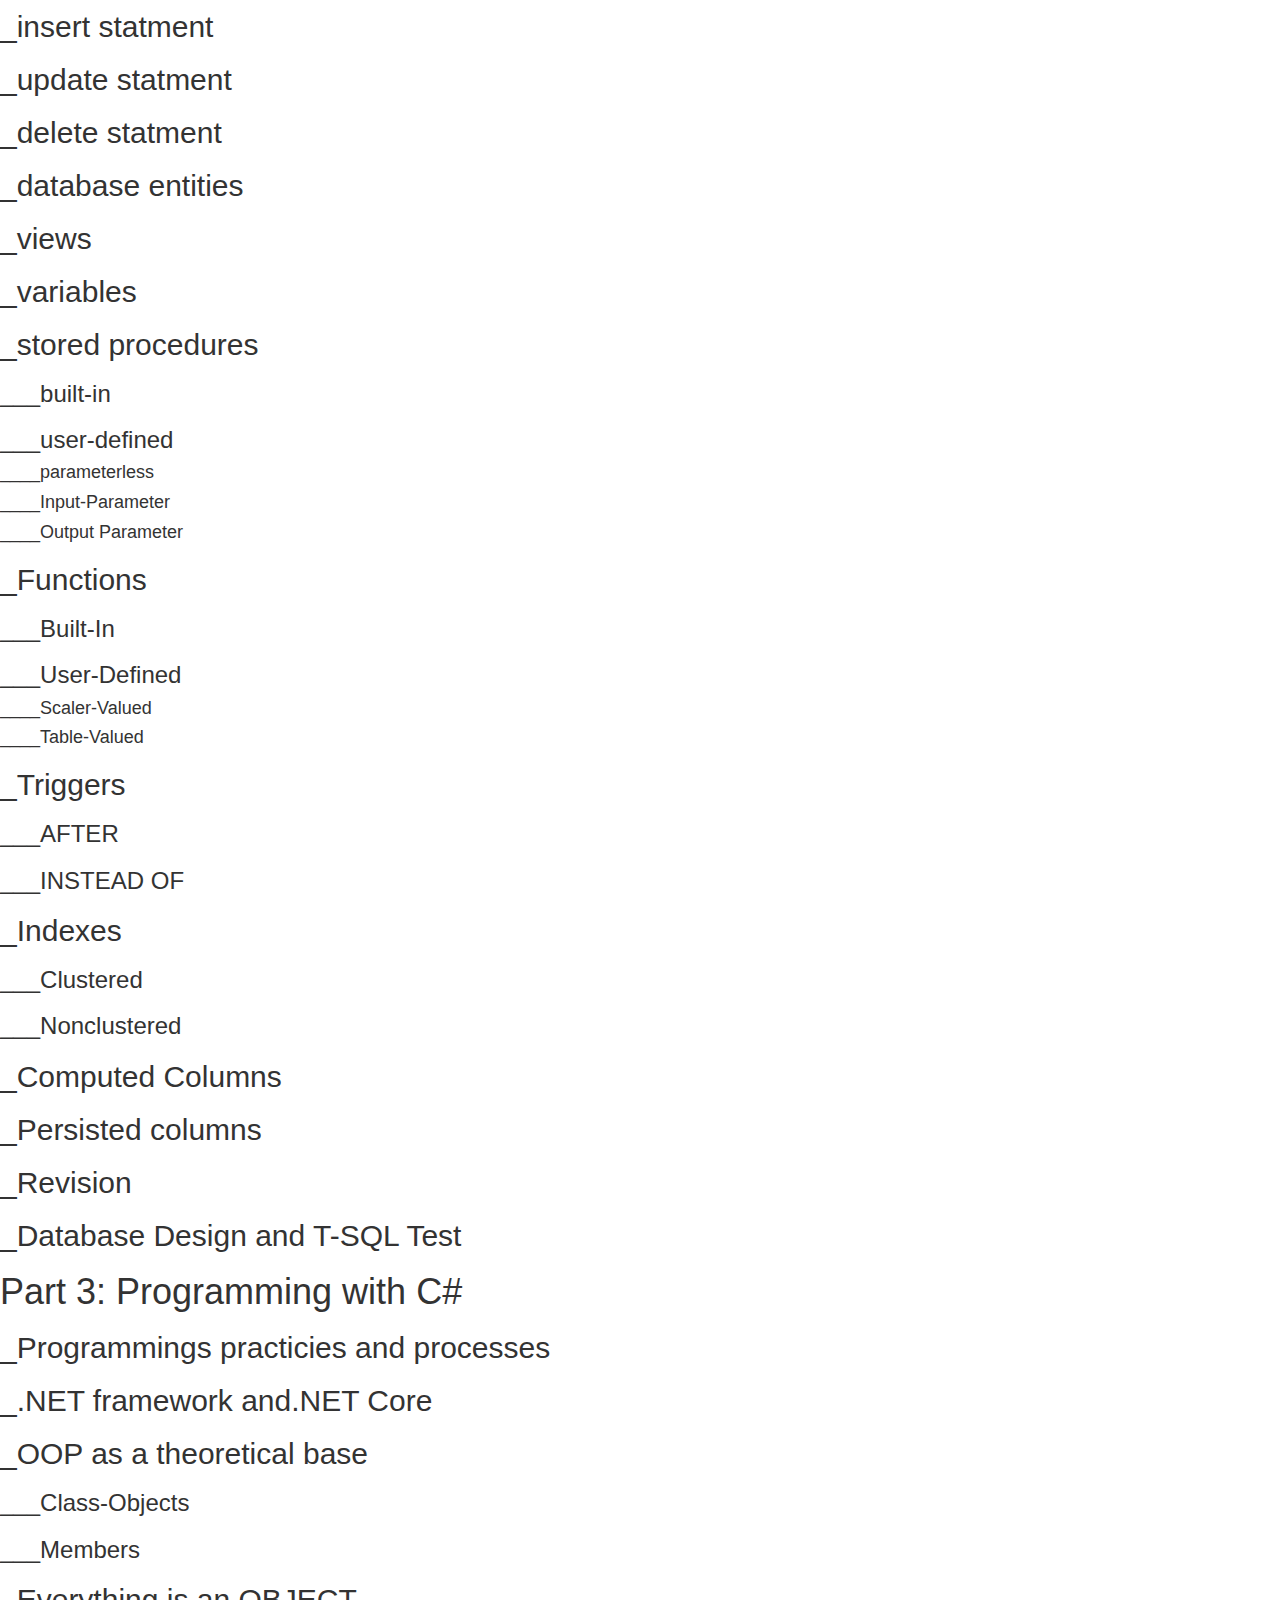
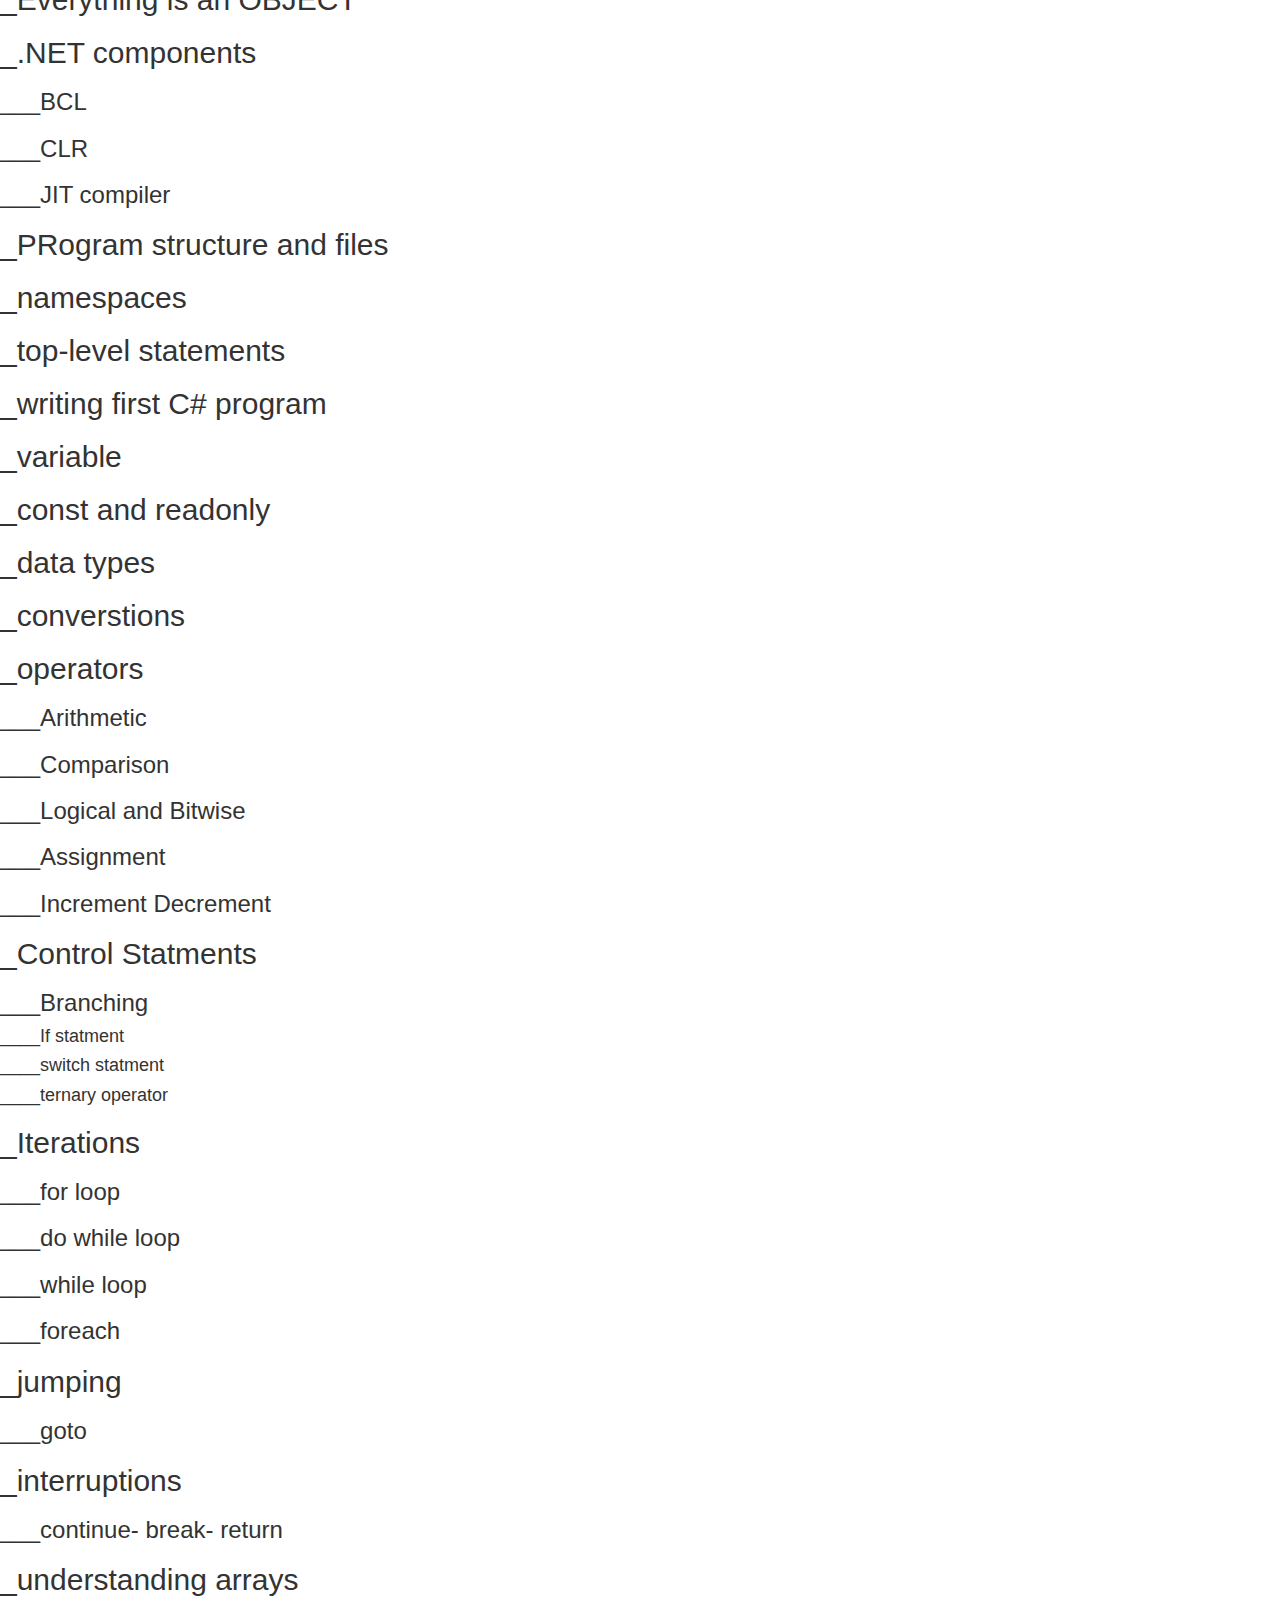
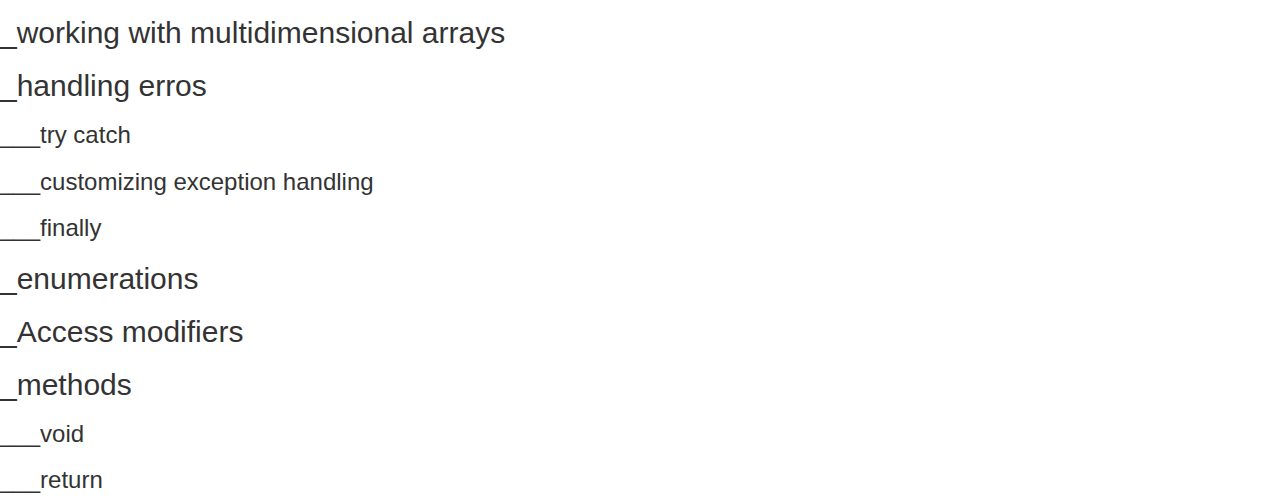
==== commit ca3082c5: "stuff" ====
--- a/index.html
+++ b/index.html
@@ -1,37 +1,12 @@
 <!DOCTYPE html>
 <html lang="en">
-
 <head>
     <meta charset="UTF-8"/>
     <meta name="viewport" content="width=device-width, initial-scale=1.0"/>
     <link rel="stylesheet" href="style.css">
     <title>Meta ClassRoom - .net - notes</title>
 </head>
-
 <body>
-
-    <ul class="nav nav-pills">
-  <li class="nav-item">
-    <a class="nav-link active" aria-current="page" href="#">Active</a>
-  </li>
-  <li class="nav-item dropdown">
-    <a class="nav-link dropdown-toggle" data-bs-toggle="dropdown" href="#" role="button" aria-expanded="false">Dropdown</a>
-    <ul class="dropdown-menu">
-      <li><a class="dropdown-item" href="#">Action</a></li>
-      <li><a class="dropdown-item" href="#">Another action</a></li>
-      <li><a class="dropdown-item" href="#">Something else here</a></li>
-      <li><hr class="dropdown-divider"></li>
-      <li><a class="dropdown-item" href="#">Separated link</a></li>
-    </ul>
-  </li>
-  <li class="nav-item">
-    <a class="nav-link" href="#">Link</a>
-  </li>
-  <li class="nav-item">
-    <a class="nav-link disabled">Disabled</a>
-  </li>
-</ul>
-
 <p class="h1">Part 1: Software Engineering:</p class="h1">
 <p class="h2">_Introduction to software development industry.</h2>
 <p class="h1">Part 2: Database Design and Querying</h1>
